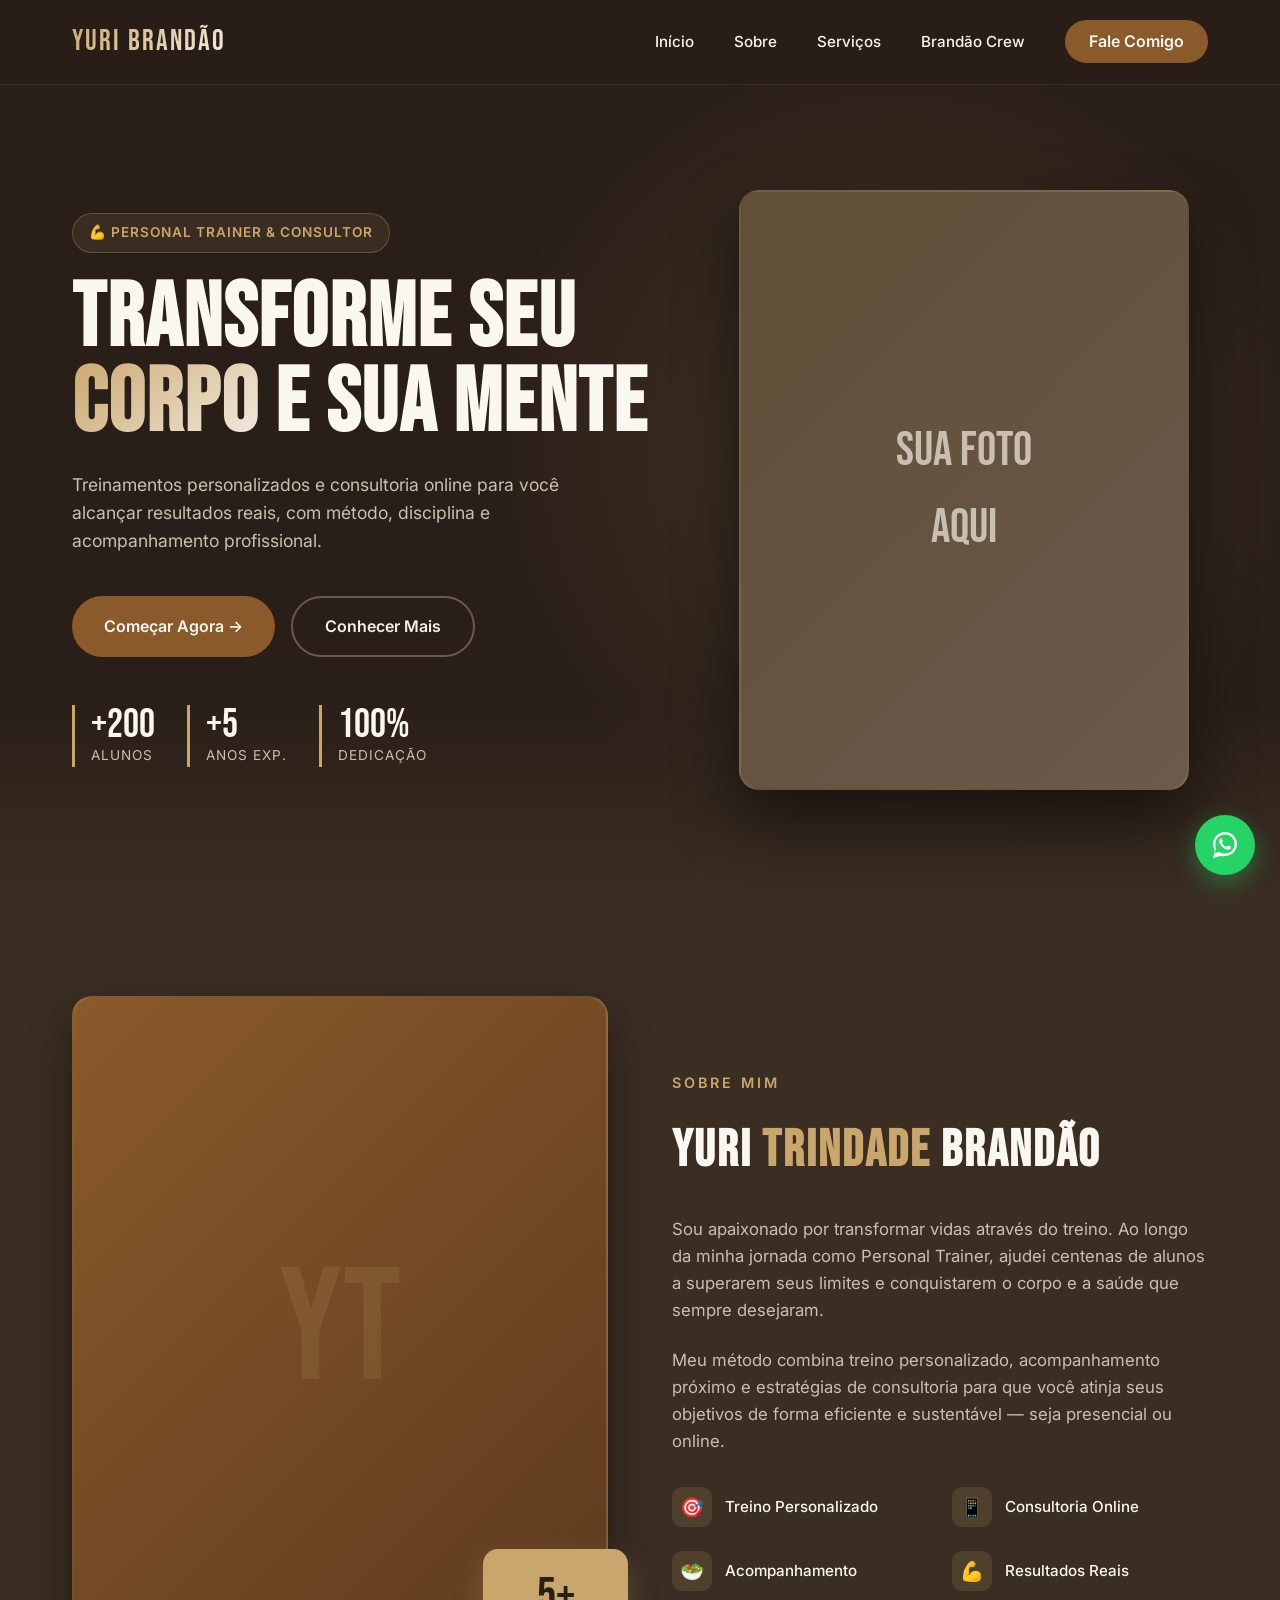
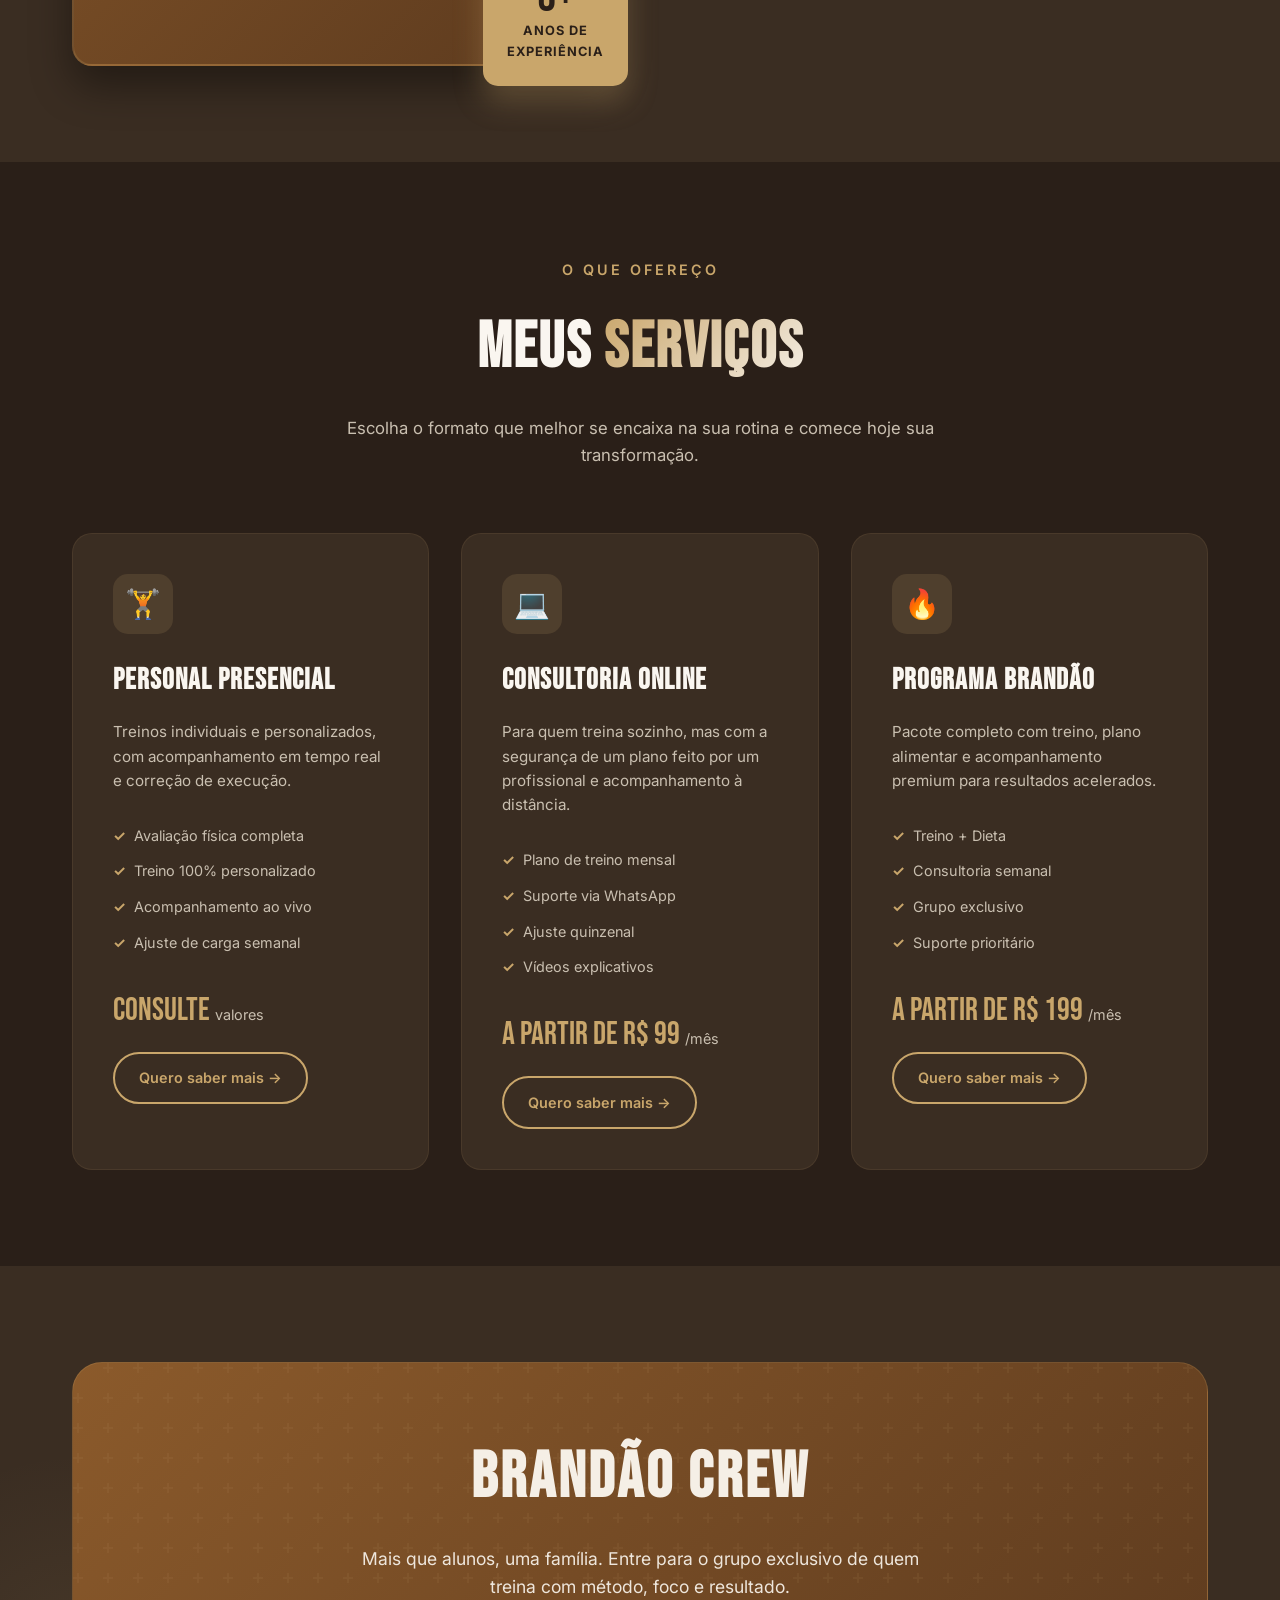
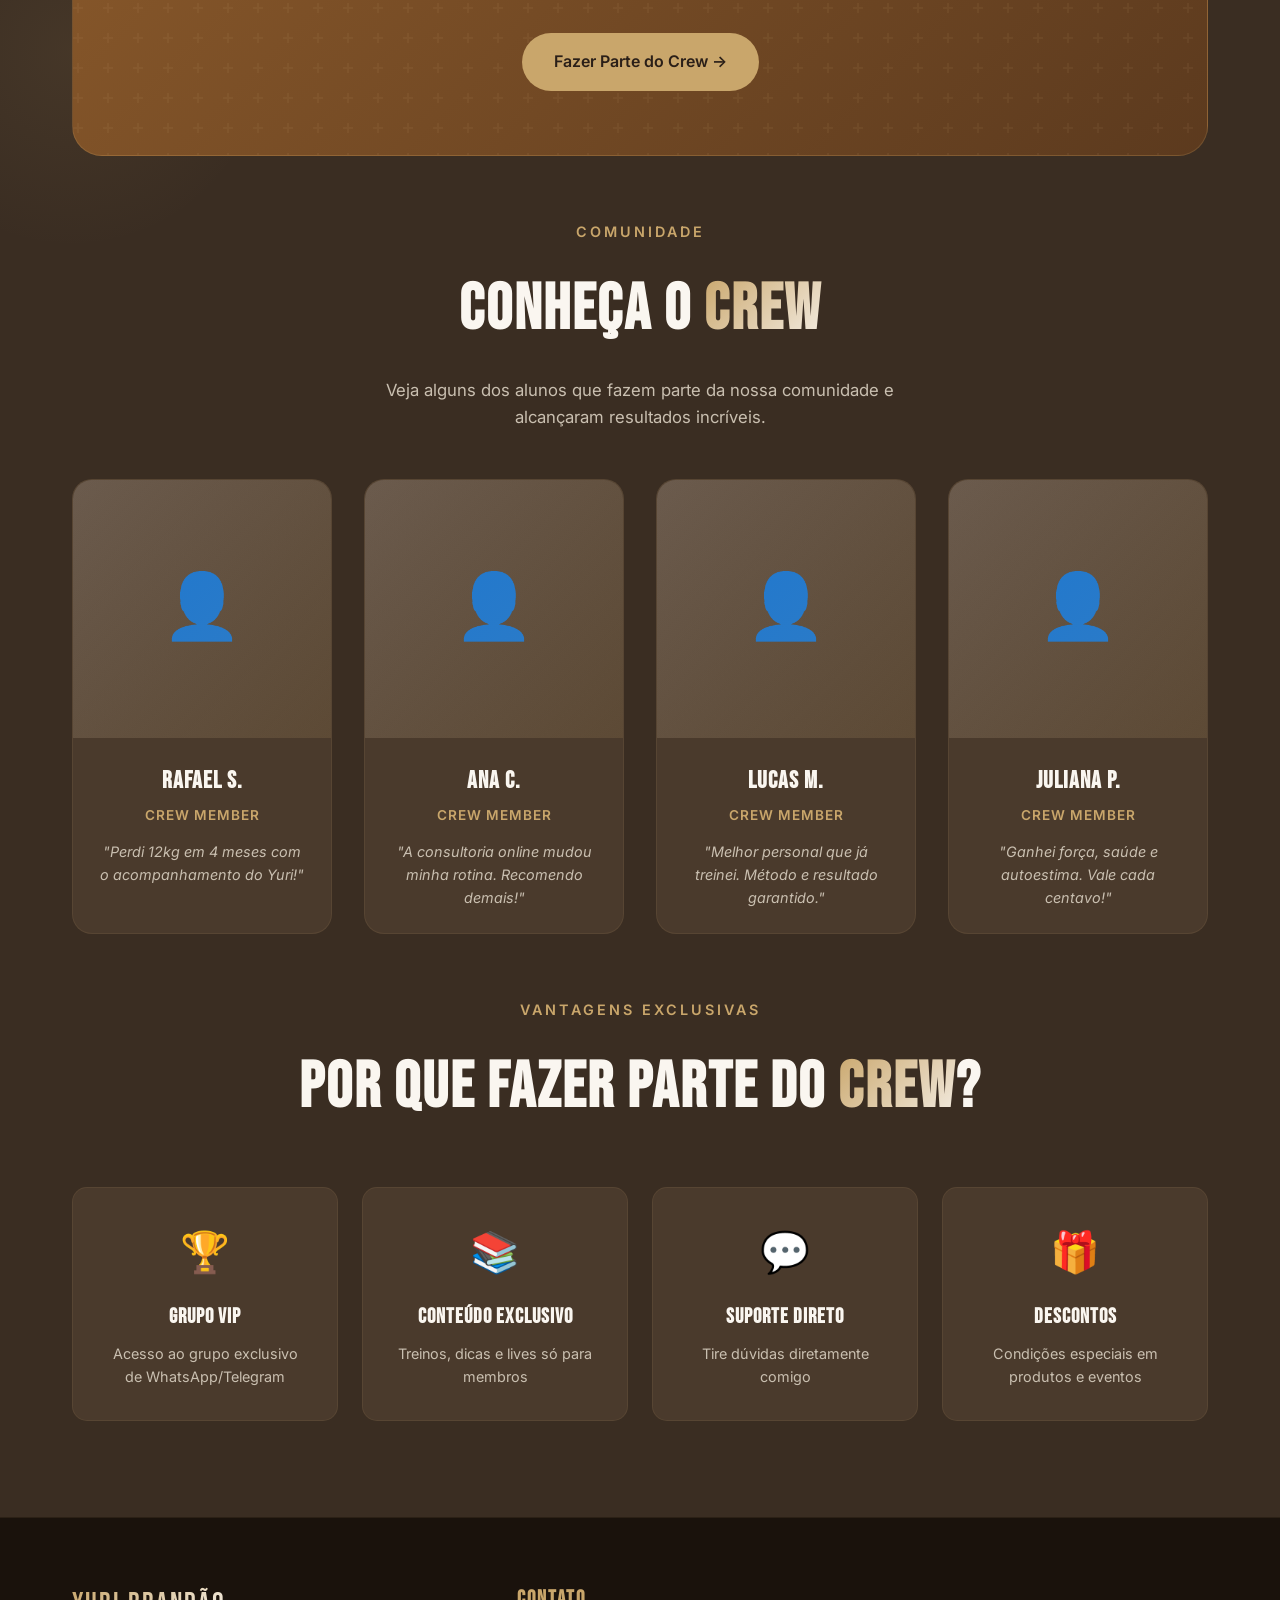
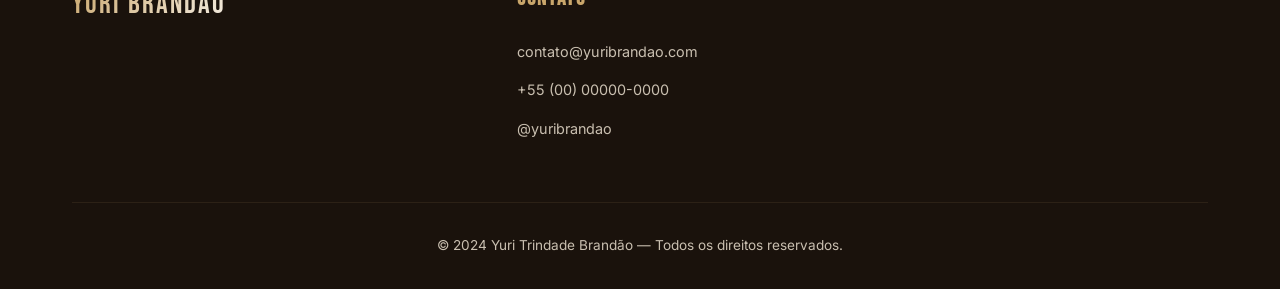
==== index.html @ 37bba8a4 "site vs 1.0 Co-authored-by: Felipe de Freitas Borem  <Felipeborem@users.noreply.github.com>" ====
<!DOCTYPE html>
<html lang="pt-BR">
<head>
    <meta charset="UTF-8">
    <meta name="viewport" content="width=device-width, initial-scale=1.0">
    <title>Yuri Trindade Brandão | Personal Trainer</title>
    <link rel="preconnect" href="https://fonts.googleapis.com">
    <link rel="preconnect" href="https://fonts.gstatic.com" crossorigin>
    <link href="https://fonts.googleapis.com/css2?family=Bebas+Neue&family=Inter:wght@300;400;500;600;700;800&display=swap" rel="stylesheet">
    <style>
        /* ============= RESET & BASE ============= */
        * {
            margin: 0;
            padding: 0;
            box-sizing: border-box;
        }

        :root {
            /* Paleta Marrom & Branco */
            --primary: #8B5A2B;          /* Marrom principal */
            --primary-dark: #5C3A1E;     /* Marrom escuro */
            --primary-light: #B07A4A;    /* Marrom claro */
            --accent: #C9A66B;           /* Dourado/Âmbar de destaque */
            --accent-dark: #A8854D;
            --cream: #F5EFE6;            /* Bege claro */
            --cream-2: #EAE0D0;          /* Bege mais escuro */
            --dark: #2A1F18;             /* Marrom quase preto */
            --dark-2: #3A2D22;           /* Marrom escuro suave */
            --dark-3: #4A3A2C;           /* Marrom médio */
            --gray: #6B5B4D;             /* Marrom cinza */
            --text: #FAF6F0;             /* Branco quente */
            --text-muted: #C9BFB0;       /* Bege claro para textos secundários */
        }

        html {
            scroll-behavior: smooth;
        }

        body {
            font-family: 'Inter', sans-serif;
            background-color: var(--dark);
            color: var(--text);
            line-height: 1.6;
            overflow-x: hidden;
        }

        a {
            text-decoration: none;
            color: inherit;
        }

        img {
            max-width: 100%;
            display: block;
        }

        .container {
            max-width: 1200px;
            margin: 0 auto;
            padding: 0 2rem;
        }

        /* ============= NAVBAR ============= */
        .navbar {
            position: fixed;
            top: 0;
            left: 0;
            width: 100%;
            padding: 1.2rem 0;
            z-index: 1000;
            background: rgba(42, 31, 24, 0.9);
            backdrop-filter: blur(12px);
            -webkit-backdrop-filter: blur(12px);
            border-bottom: 1px solid rgba(201, 166, 107, 0.1);
            transition: all 0.3s ease;
        }

        .navbar.scrolled {
            padding: 0.8rem 0;
            background: rgba(42, 31, 24, 0.98);
            box-shadow: 0 5px 20px rgba(0, 0, 0, 0.3);
        }

        .nav-container {
            max-width: 1200px;
            margin: 0 auto;
            padding: 0 2rem;
            display: flex;
            justify-content: space-between;
            align-items: center;
        }

        .logo {
            display: flex;
            align-items: center;
            gap: 0.7rem;
            font-family: 'Bebas Neue', sans-serif;
            font-size: 1.8rem;
            letter-spacing: 2px;
        }

        .logo-img {
            height: 50px;
            width: auto;
            object-fit: contain;
        }

        .logo-text {
            background: linear-gradient(135deg, var(--accent), var(--cream));
            -webkit-background-clip: text;
            -webkit-text-fill-color: transparent;
            background-clip: text;
        }

        .nav-menu {
            display: flex;
            list-style: none;
            gap: 2.5rem;
            align-items: center;
        }

        .nav-link {
            font-size: 0.95rem;
            font-weight: 500;
            color: var(--text);
            position: relative;
            transition: color 0.3s ease;
        }

        .nav-link::after {
            content: '';
            position: absolute;
            bottom: -5px;
            left: 0;
            width: 0;
            height: 2px;
            background: var(--accent);
            transition: width 0.3s ease;
        }

        .nav-link:hover {
            color: var(--accent);
        }

        .nav-link:hover::after {
            width: 100%;
        }

        .nav-cta {
            padding: 0.7rem 1.5rem;
            background: var(--primary);
            border-radius: 50px;
            font-weight: 600;
            transition: all 0.3s ease;
            color: var(--text);
        }

        .nav-cta:hover {
            background: var(--primary-dark);
            transform: translateY(-2px);
            box-shadow: 0 10px 20px rgba(139, 90, 43, 0.3);
        }

        .nav-cta::after {
            display: none;
        }

        .hamburger {
            display: none;
            flex-direction: column;
            gap: 5px;
            cursor: pointer;
            z-index: 1001;
        }

        .hamburger span {
            width: 28px;
            height: 3px;
            background: var(--text);
            border-radius: 3px;
            transition: all 0.3s ease;
        }

        .hamburger.active span:nth-child(1) {
            transform: rotate(45deg) translate(7px, 7px);
        }

        .hamburger.active span:nth-child(2) {
            opacity: 0;
        }

        .hamburger.active span:nth-child(3) {
            transform: rotate(-45deg) translate(7px, -7px);
        }

        /* ============= HERO SECTION ============= */
        .hero {
            min-height: 100vh;
            display: flex;
            align-items: center;
            position: relative;
            overflow: hidden;
            padding-top: 80px;
        }

        .hero::before {
            content: '';
            position: absolute;
            top: 0;
            right: 0;
            width: 60%;
            height: 100%;
            background: radial-gradient(circle at center, rgba(201, 166, 107, 0.15), transparent 70%);
            z-index: 1;
        }

        .hero::after {
            content: '';
            position: absolute;
            bottom: 0;
            left: 0;
            width: 100%;
            height: 200px;
            background: linear-gradient(to top, var(--dark-2), transparent);
            z-index: 1;
        }

        .hero-container {
            max-width: 1200px;
            margin: 0 auto;
            padding: 0 2rem;
            display: grid;
            grid-template-columns: 1.2fr 1fr;
            gap: 4rem;
            align-items: center;
            position: relative;
            z-index: 2;
            width: 100%;
        }

        .hero-content .badge {
            display: inline-block;
            padding: 0.5rem 1rem;
            background: rgba(201, 166, 107, 0.1);
            border: 1px solid rgba(201, 166, 107, 0.3);
            border-radius: 50px;
            color: var(--accent);
            font-size: 0.85rem;
            font-weight: 600;
            margin-bottom: 1.5rem;
            text-transform: uppercase;
            letter-spacing: 1px;
        }

        .hero-content h1 {
            font-family: 'Bebas Neue', sans-serif;
            font-size: clamp(3rem, 7vw, 6rem);
            line-height: 0.95;
            margin-bottom: 1.5rem;
            letter-spacing: 2px;
        }

        .hero-content h1 .highlight {
            background: linear-gradient(135deg, var(--accent), var(--cream));
            -webkit-background-clip: text;
            -webkit-text-fill-color: transparent;
            background-clip: text;
        }

        .hero-content p {
            font-size: 1.1rem;
            color: var(--text-muted);
            margin-bottom: 2.5rem;
            max-width: 500px;
        }

        .hero-buttons {
            display: flex;
            gap: 1rem;
            flex-wrap: wrap;
        }

        .btn {
            padding: 1rem 2rem;
            border-radius: 50px;
            font-weight: 600;
            font-size: 1rem;
            transition: all 0.3s ease;
            display: inline-flex;
            align-items: center;
            gap: 0.5rem;
            cursor: pointer;
            border: none;
        }

        .btn-primary {
            background: var(--primary);
            color: var(--text);
        }

        .btn-primary:hover {
            background: var(--primary-dark);
            transform: translateY(-3px);
            box-shadow: 0 15px 30px rgba(139, 90, 43, 0.4);
        }

        .btn-outline {
            background: transparent;
            color: var(--cream);
            border: 2px solid var(--gray);
        }

        .btn-outline:hover {
            border-color: var(--accent);
            color: var(--accent);
            transform: translateY(-3px);
        }

        .hero-image {
            position: relative;
            display: flex;
            justify-content: center;
            align-items: center;
        }

        .hero-image-wrapper {
            position: relative;
            width: 100%;
            max-width: 450px;
            aspect-ratio: 3/4;
            border-radius: 20px;
            overflow: hidden;
            background: linear-gradient(135deg, var(--dark-3), var(--gray));
            display: flex;
            align-items: center;
            justify-content: center;
            box-shadow: 0 30px 60px rgba(0, 0, 0, 0.5);
            border: 2px solid rgba(201, 166, 107, 0.2);
        }

        .hero-image-wrapper::before {
            content: '';
            position: absolute;
            inset: 0;
            background: linear-gradient(135deg, rgba(201, 166, 107, 0.2), transparent);
            z-index: 1;
        }

        .hero-image-wrapper img {
            width: 100%;
            height: 100%;
            object-fit: cover;
            position: relative;
            z-index: 0;
            opacity: 0;
            transition: opacity 0.35s ease;
        }

        .hero-image-wrapper img.loaded {
            opacity: 1;
        }

        .hero-image-placeholder {
            display: none;
            font-family: 'Bebas Neue', sans-serif;
            font-size: 3rem;
            color: var(--text-muted);
            text-align: center;
            z-index: 2;
            padding: 1rem;
        }

        .hero-stats {
            display: flex;
            gap: 2rem;
            margin-top: 3rem;
        }

        .stat-item {
            border-left: 3px solid var(--accent);
            padding-left: 1rem;
        }

        .stat-number {
            font-family: 'Bebas Neue', sans-serif;
            font-size: 2.5rem;
            color: var(--text);
            line-height: 1;
        }

        .stat-label {
            font-size: 0.85rem;
            color: var(--text-muted);
            text-transform: uppercase;
            letter-spacing: 1px;
        }

        /* ============= SECTION TITLES ============= */
        .section {
            padding: 6rem 0;
            position: relative;
        }

        .section-header {
            text-align: center;
            margin-bottom: 4rem;
        }

        .section-subtitle {
            color: var(--accent);
            font-weight: 600;
            text-transform: uppercase;
            letter-spacing: 3px;
            font-size: 0.9rem;
            margin-bottom: 1rem;
            display: block;
        }

        .section-title {
            font-family: 'Bebas Neue', sans-serif;
            font-size: clamp(2.5rem, 5vw, 4rem);
            letter-spacing: 2px;
            margin-bottom: 1rem;
        }

        .section-title .highlight {
            background: linear-gradient(135deg, var(--accent), var(--cream));
            -webkit-background-clip: text;
            -webkit-text-fill-color: transparent;
            background-clip: text;
        }

        .section-description {
            color: var(--text-muted);
            max-width: 600px;
            margin: 0 auto;
            font-size: 1.05rem;
        }

        /* ============= ABOUT SECTION ============= */
        .about {
            background: var(--dark-2);
        }

        .about-grid {
            display: grid;
            grid-template-columns: 1fr 1fr;
            gap: 4rem;
            align-items: center;
        }

        .about-image {
            position: relative;
        }

        .about-image-wrapper {
            position: relative;
            border-radius: 20px;
            overflow: hidden;
            aspect-ratio: 4/5;
            background: linear-gradient(135deg, var(--primary), var(--primary-dark));
            display: flex;
            align-items: center;
            justify-content: center;
            box-shadow: 0 20px 40px rgba(0, 0, 0, 0.4);
            border: 2px solid rgba(201, 166, 107, 0.2);
        }

        .about-image-wrapper img {
            width: 100%;
            height: 100%;
            object-fit: cover;
        }

        .about-image-wrapper::after {
            content: 'YT';
            position: absolute;
            font-family: 'Bebas Neue', sans-serif;
            font-size: 10rem;
            color: rgba(201, 166, 107, 0.15);
            z-index: 0;
        }

        .experience-badge {
            position: absolute;
            bottom: -20px;
            right: -20px;
            background: var(--accent);
            padding: 1.5rem;
            border-radius: 15px;
            text-align: center;
            box-shadow: 0 15px 30px rgba(201, 166, 107, 0.3);
            color: var(--dark);
        }

        .experience-badge .number {
            font-family: 'Bebas Neue', sans-serif;
            font-size: 3rem;
            line-height: 1;
            color: var(--dark);
        }

        .experience-badge .text {
            font-size: 0.8rem;
            text-transform: uppercase;
            letter-spacing: 1px;
            color: var(--dark);
            font-weight: 700;
        }

        .about-content h2 {
            font-family: 'Bebas Neue', sans-serif;
            font-size: clamp(2.5rem, 4vw, 3.5rem);
            letter-spacing: 2px;
            margin-bottom: 1.5rem;
        }

        .about-content h2 .highlight {
            color: var(--accent);
        }

        .about-content p {
            color: var(--text-muted);
            margin-bottom: 1.5rem;
            font-size: 1.05rem;
        }

        .about-features {
            display: grid;
            grid-template-columns: 1fr 1fr;
            gap: 1.5rem;
            margin-top: 2rem;
        }

        .feature-item {
            display: flex;
            align-items: center;
            gap: 0.8rem;
        }

        .feature-icon {
            width: 40px;
            height: 40px;
            background: rgba(201, 166, 107, 0.15);
            border-radius: 10px;
            display: flex;
            align-items: center;
            justify-content: center;
            color: var(--accent);
            font-size: 1.2rem;
            flex-shrink: 0;
        }

        .feature-text {
            font-weight: 500;
            font-size: 0.95rem;
        }

        /* ============= SERVICES SECTION ============= */
        .services-grid {
            display: grid;
            grid-template-columns: repeat(auto-fit, minmax(300px, 1fr));
            gap: 2rem;
        }

        .service-card {
            background: var(--dark-2);
            border: 1px solid rgba(201, 166, 107, 0.1);
            border-radius: 20px;
            padding: 2.5rem;
            transition: all 0.4s ease;
            position: relative;
            overflow: hidden;
        }

        .service-card::before {
            content: '';
            position: absolute;
            top: 0;
            left: 0;
            width: 100%;
            height: 3px;
            background: linear-gradient(90deg, var(--primary), var(--accent));
            transform: scaleX(0);
            transform-origin: left;
            transition: transform 0.4s ease;
        }

        .service-card:hover {
            transform: translateY(-10px);
            border-color: var(--accent);
            box-shadow: 0 20px 40px rgba(201, 166, 107, 0.15);
        }

        .service-card:hover::before {
            transform: scaleX(1);
        }

        .service-icon {
            width: 60px;
            height: 60px;
            background: rgba(201, 166, 107, 0.15);
            border-radius: 15px;
            display: flex;
            align-items: center;
            justify-content: center;
            font-size: 1.8rem;
            margin-bottom: 1.5rem;
            color: var(--accent);
        }

        .service-card h3 {
            font-family: 'Bebas Neue', sans-serif;
            font-size: 1.8rem;
            letter-spacing: 1px;
            margin-bottom: 1rem;
        }

        .service-card p {
            color: var(--text-muted);
            margin-bottom: 1.5rem;
            font-size: 0.95rem;
        }

        .service-features {
            list-style: none;
            margin-bottom: 1.5rem;
        }

        .service-features li {
            padding: 0.4rem 0;
            color: var(--text-muted);
            font-size: 0.9rem;
            display: flex;
            align-items: center;
            gap: 0.5rem;
        }

        .service-features li::before {
            content: '✓';
            color: var(--accent);
            font-weight: bold;
        }

        .service-price {
            font-family: 'Bebas Neue', sans-serif;
            font-size: 2rem;
            color: var(--accent);
            margin-bottom: 1rem;
        }

        .service-price span {
            font-size: 0.9rem;
            color: var(--text-muted);
            font-family: 'Inter', sans-serif;
        }

        .service-cta {
            display: inline-block;
            padding: 0.8rem 1.5rem;
            background: transparent;
            border: 2px solid var(--accent);
            color: var(--accent);
            border-radius: 50px;
            font-weight: 600;
            transition: all 0.3s ease;
            font-size: 0.9rem;
        }

        .service-cta:hover {
            background: var(--accent);
            color: var(--dark);
        }

        /* ============= BRANDÃO CREW SECTION ============= */
        .crew {
            background: var(--dark-2);
            position: relative;
            overflow: hidden;
        }

        .crew::before {
            content: '';
            position: absolute;
            top: 10%;
            left: -10%;
            width: 400px;
            height: 400px;
            background: radial-gradient(circle, rgba(201, 166, 107, 0.08), transparent 70%);
            border-radius: 50%;
        }

        .crew-content {
            position: relative;
            z-index: 2;
        }

        .crew-banner {
            background: linear-gradient(135deg, var(--primary), var(--primary-dark));
            border-radius: 30px;
            padding: 4rem 3rem;
            text-align: center;
            margin-bottom: 4rem;
            position: relative;
            overflow: hidden;
            border: 1px solid rgba(201, 166, 107, 0.2);
        }

        .crew-banner::before {
            content: '';
            position: absolute;
            inset: 0;
            background: url("data:image/svg+xml,%3Csvg width='60' height='60' viewBox='0 0 60 60' xmlns='http://www.w3.org/2000/svg'%3E%3Cg fill='none' fill-rule='evenodd'%3E%3Cg fill='%23C9A66B' fill-opacity='0.08'%3E%3Cpath d='M36 34v-4h-2v4h-4v2h4v4h2v-4h4v-2h-4zm0-30V0h-2v4h-4v2h4v4h2V6h4V4h-4zM6 34v-4H4v4H0v2h4v4h2v-4h4v-2H6zM6 4V0H4v4H0v2h4v4h2V6h4V4H6z'/%3E%3C/g%3E%3C/g%3E%3C/svg%3E");
        }

        .crew-banner h2 {
            font-family: 'Bebas Neue', sans-serif;
            font-size: clamp(2.5rem, 5vw, 4rem);
            letter-spacing: 3px;
            margin-bottom: 1rem;
            position: relative;
            color: var(--cream);
        }

        .crew-banner p {
            font-size: 1.1rem;
            max-width: 600px;
            margin: 0 auto 2rem;
            opacity: 0.95;
            position: relative;
            color: var(--cream);
        }

        .crew-banner .btn {
            background: var(--accent);
            color: var(--dark);
            position: relative;
        }

        .crew-banner .btn:hover {
            background: var(--cream);
            color: var(--dark);
        }

        .crew-grid {
            display: grid;
            grid-template-columns: repeat(auto-fit, minmax(250px, 1fr));
            gap: 2rem;
            margin-bottom: 4rem;
        }

        .crew-card {
            background: var(--dark-3);
            border-radius: 20px;
            overflow: hidden;
            transition: all 0.4s ease;
            border: 1px solid rgba(201, 166, 107, 0.1);
        }

        .crew-card:hover {
            transform: translateY(-8px);
            border-color: var(--accent);
        }

        .crew-photo {
            width: 100%;
            aspect-ratio: 1;
            background: linear-gradient(135deg, var(--gray), var(--dark-3));
            display: flex;
            align-items: center;
            justify-content: center;
            font-family: 'Bebas Neue', sans-serif;
            font-size: 4rem;
            color: var(--accent);
            position: relative;
            overflow: hidden;
        }

        .crew-photo::before {
            content: '';
            position: absolute;
            inset: 0;
            background: linear-gradient(135deg, transparent, rgba(201, 166, 107, 0.15));
        }

        .crew-info {
            padding: 1.5rem;
            text-align: center;
        }

        .crew-info h4 {
            font-family: 'Bebas Neue', sans-serif;
            font-size: 1.5rem;
            letter-spacing: 1px;
            margin-bottom: 0.3rem;
        }

        .crew-info .role {
            color: var(--accent);
            font-size: 0.85rem;
            font-weight: 600;
            text-transform: uppercase;
            letter-spacing: 1px;
            margin-bottom: 0.8rem;
        }

        .crew-info p {
            color: var(--text-muted);
            font-size: 0.9rem;
            font-style: italic;
        }

        .benefits-grid {
            display: grid;
            grid-template-columns: repeat(auto-fit, minmax(220px, 1fr));
            gap: 1.5rem;
        }

        .benefit-card {
            background: var(--dark-3);
            padding: 2rem;
            border-radius: 15px;
            text-align: center;
            border: 1px solid rgba(201, 166, 107, 0.1);
            transition: all 0.3s ease;
        }

        .benefit-card:hover {
            border-color: var(--accent);
            background: var(--dark);
        }

        .benefit-icon {
            font-size: 2.5rem;
            margin-bottom: 1rem;
        }

        .benefit-card h4 {
            font-family: 'Bebas Neue', sans-serif;
            font-size: 1.3rem;
            letter-spacing: 1px;
            margin-bottom: 0.5rem;
        }

        .benefit-card p {
            color: var(--text-muted);
            font-size: 0.9rem;
        }

        /* ============= FOOTER ============= */
        .footer {
            background: #1A120C;
            padding: 4rem 0 2rem;
            border-top: 1px solid rgba(201, 166, 107, 0.1);
        }

        .footer-grid {
            display: grid;
            grid-template-columns: 2fr 1fr 1fr 1fr;
            gap: 3rem;
            margin-bottom: 3rem;
        }

        .footer-brand .logo {
            margin-bottom: 1rem;
        }

        .footer-brand p {
            color: var(--text-muted);
            margin-bottom: 1.5rem;
            font-size: 0.95rem;
        }

        .social-links {
            display: flex;
            gap: 1rem;
        }

        .social-link {
            width: 40px;
            height: 40px;
            background: var(--dark-3);
            border-radius: 50%;
            display: flex;
            align-items: center;
            justify-content: center;
            transition: all 0.3s ease;
            color: var(--text);
        }

        .social-link:hover {
            background: var(--accent);
            color: var(--dark);
            transform: translateY(-3px);
        }

        .footer-column h4 {
            font-family: 'Bebas Neue', sans-serif;
            font-size: 1.3rem;
            letter-spacing: 2px;
            margin-bottom: 1.5rem;
            color: var(--accent);
        }

        .footer-links {
            list-style: none;
        }

        .footer-links li {
            margin-bottom: 0.8rem;
        }

        .footer-links a {
            color: var(--text-muted);
            font-size: 0.9rem;
            transition: color 0.3s ease;
        }

        .footer-links a:hover {
            color: var(--accent);
        }

        .footer-bottom {
            border-top: 1px solid rgba(201, 166, 107, 0.1);
            padding-top: 2rem;
            text-align: center;
            color: var(--text-muted);
            font-size: 0.85rem;
        }

        /* ============= ANIMATIONS ============= */
        @keyframes fadeUp {
            from {
                opacity: 0;
                transform: translateY(30px);
            }
            to {
                opacity: 1;
                transform: translateY(0);
            }
        }

        @keyframes pulse {
            0% {
                box-shadow: 0 0 0 0 rgba(37, 211, 102, 0.6);
            }
            70% {
                box-shadow: 0 0 0 20px rgba(37, 211, 102, 0);
            }
            100% {
                box-shadow: 0 0 0 0 rgba(37, 211, 102, 0);
            }
        }

        @keyframes tooltipFade {
            0%, 100% {
                opacity: 1;
            }
            50% {
                opacity: 0.7;
            }
        }

        .fade-up {
            animation: fadeUp 0.8s ease forwards;
        }

        .delay-1 { animation-delay: 0.1s; }
        .delay-2 { animation-delay: 0.2s; }
        .delay-3 { animation-delay: 0.3s; }
        .delay-4 { animation-delay: 0.4s; }

        /* ============= WHATSAPP FLOAT BUTTON ============= */
        .whatsapp-float {
            position: fixed;
            bottom: 25px;
            right: 25px;
            z-index: 9999;
            display: flex;
            align-items: center;
            gap: 12px;
        }

        .whatsapp-tooltip {
            background: var(--text);
            color: var(--dark);
            padding: 10px 18px;
            border-radius: 50px;
            font-weight: 600;
            font-size: 0.9rem;
            box-shadow: 0 5px 20px rgba(0, 0, 0, 0.2);
            white-space: nowrap;
            opacity: 0;
            transform: translateX(20px);
            transition: all 0.3s ease;
            pointer-events: none;
        }

        .whatsapp-float:hover .whatsapp-tooltip {
            opacity: 1;
            transform: translateX(0);
        }

        .whatsapp-btn {
            width: 60px;
            height: 60px;
            background: #25D366;
            border-radius: 50%;
            display: flex;
            align-items: center;
            justify-content: center;
            box-shadow: 0 8px 25px rgba(37, 211, 102, 0.4);
            transition: all 0.3s ease;
            animation: pulse 2s infinite;
            cursor: pointer;
        }

        .whatsapp-btn:hover {
            transform: scale(1.1);
            background: #20BD5A;
            box-shadow: 0 12px 30px rgba(37, 211, 102, 0.5);
        }

        .whatsapp-btn svg {
            width: 32px;
            height: 32px;
            fill: white;
        }

        /* ============= RESPONSIVE ============= */
        @media (max-width: 968px) {
            .hero-container,
            .about-grid {
                grid-template-columns: 1fr;
                gap: 3rem;
                text-align: center;
            }

            .hero-content p,
            .hero-buttons,
            .hero-stats {
                margin-left: auto;
                margin-right: auto;
            }

            .hero-buttons {
                justify-content: center;
            }

            .hero-stats {
                justify-content: center;
            }

            .about-content {
                text-align: center;
            }

            .about-features {
                grid-template-columns: 1fr;
            }

            .feature-item {
                justify-content: center;
            }

            .footer-grid {
                grid-template-columns: 1fr 1fr;
            }
        }

        @media (max-width: 768px) {
            .nav-menu {
                position: fixed;
                top: 0;
                right: -100%;
                width: 80%;
                max-width: 350px;
                height: 100vh;
                background: var(--dark-2);
                flex-direction: column;
                justify-content: center;
                padding: 2rem;
                gap: 2rem;
                transition: right 0.4s ease;
                border-left: 1px solid rgba(201, 166, 107, 0.2);
            }

            .nav-menu.active {
                right: 0;
            }

            .hamburger {
                display: flex;
            }

            .section {
                padding: 4rem 0;
            }

            .footer-grid {
                grid-template-columns: 1fr;
                text-align: center;
            }

            .social-links {
                justify-content: center;
            }

            .crew-banner {
                padding: 3rem 1.5rem;
            }

            .whatsapp-float {
                bottom: 20px;
                right: 20px;
            }

            .whatsapp-tooltip {
                display: none;
            }

            .whatsapp-btn {
                width: 56px;
                height: 56px;
            }

            .whatsapp-btn svg {
                width: 28px;
                height: 28px;
            }
        }

        @media (max-width: 480px) {
            .container, .nav-container, .hero-container {
                padding: 0 1rem;
            }

            .hero-stats {
                flex-wrap: wrap;
                gap: 1.5rem;
            }

            .hero-buttons {
                flex-direction: column;
                width: 100%;
            }

            .btn {
                width: 100%;
                justify-content: center;
            }
        }
    </style>
</head>
<body>

    <!-- ============= NAVBAR ============= -->
    <nav class="navbar" id="navbar">
        <div class="nav-container">
            <a href="#inicio" class="logo">
                <img src="logo.png" alt="Yuri Trindade Brandão" class="logo-img" onerror="this.style.display='none'">
                <span class="logo-text">YURI BRANDÃO</span>
            </a>
            <ul class="nav-menu" id="navMenu">
                <li><a href="#inicio" class="nav-link">Início</a></li>
                <li><a href="#sobre" class="nav-link">Sobre</a></li>
                <li><a href="#servicos" class="nav-link">Serviços</a></li>
                <li><a href="#brandao-crew" class="nav-link">Brandão Crew</a></li>
                <li><a href="https://wa.me/5527999585475?text=Olá%20Yuri!%20Tenho%20interesse%20nos%20seus%20serviços." class="nav-cta" target="_blank">Fale Comigo</a></li>
            </ul>
            <div class="hamburger" id="hamburger">
                <span></span>
                <span></span>
                <span></span>
            </div>
        </div>
    </nav>

    <!-- ============= HERO / INÍCIO ============= -->
    <section class="hero" id="inicio">
        <div class="hero-container">
            <div class="hero-content">
                <span class="badge fade-up">💪 Personal Trainer & Consultor</span>
                <h1 class="fade-up delay-1">TRANSFORME SEU <span class="highlight">CORPO</span> E SUA MENTE</h1>
                <p class="fade-up delay-2">Treinamentos personalizados e consultoria online para você alcançar resultados reais, com método, disciplina e acompanhamento profissional.</p>
                <div class="hero-buttons fade-up delay-3">
                    <a href="https://wa.me/5527999585475?text=Olá%20Yuri!%20Quero%20começar%20agora." class="btn btn-primary" target="_blank">Começar Agora →</a>
                    <a href="#sobre" class="btn btn-outline">Conhecer Mais</a>
                </div>
                <div class="hero-stats fade-up delay-4">
                    <div class="stat-item">
                        <div class="stat-number">+200</div>
                        <div class="stat-label">Alunos</div>
                    </div>
                    <div class="stat-item">
                        <div class="stat-number">+5</div>
                        <div class="stat-label">Anos Exp.</div>
                    </div>
                    <div class="stat-item">
                        <div class="stat-number">100%</div>
                        <div class="stat-label">Dedicação</div>
                    </div>
                </div>
            </div>
            <div class="hero-image fade-up delay-2">
                <div class="hero-image-wrapper">
                    <img src="./fotoyuri.png" alt="Yuri Trindade Brandão" onload="this.classList.add('loaded');" onerror="this.style.display='none'; this.parentElement.querySelector('.hero-image-placeholder').style.display='flex';">
                    <div class="hero-image-placeholder">SUA FOTO<br>AQUI</div>
                </div>
            </div>
        </div>
    </section>

    <!-- ============= SOBRE ============= -->
    <section class="section about" id="sobre">
        <div class="container">
            <div class="about-grid">
                <div class="about-image">
                    <div class="about-image-wrapper">
                        <img src="fotoyuri.png" alt="Yuri Trindade Brandão treinando" onerror="this.style.display='none'">
                    </div>
                    <div class="experience-badge">
                        <div class="number">5+</div>
                        <div class="text">Anos de<br>Experiência</div>
                    </div>
                </div>
                <div class="about-content">
                    <span class="section-subtitle">Sobre Mim</span>
                    <h2>YURI <span class="highlight">TRINDADE</span> BRANDÃO</h2>
                    <p>Sou apaixonado por transformar vidas através do treino. Ao longo da minha jornada como Personal Trainer, ajudei centenas de alunos a superarem seus limites e conquistarem o corpo e a saúde que sempre desejaram.</p>
                    <p>Meu método combina treino personalizado, acompanhamento próximo e estratégias de consultoria para que você atinja seus objetivos de forma eficiente e sustentável — seja presencial ou online.</p>
                    <div class="about-features">
                        <div class="feature-item">
                            <div class="feature-icon">🎯</div>
                            <div class="feature-text">Treino Personalizado</div>
                        </div>
                        <div class="feature-item">
                            <div class="feature-icon">📱</div>
                            <div class="feature-text">Consultoria Online</div>
                        </div>
                        <div class="feature-item">
                            <div class="feature-icon">🥗</div>
                            <div class="feature-text">Acompanhamento</div>
                        </div>
                        <div class="feature-item">
                            <div class="feature-icon">💪</div>
                            <div class="feature-text">Resultados Reais</div>
                        </div>
                    </div>
                </div>
            </div>
        </div>
    </section>

    <!-- ============= SERVIÇOS ============= -->
    <section class="section" id="servicos">
        <div class="container">
            <div class="section-header">
                <span class="section-subtitle">O Que Ofereço</span>
                <h2 class="section-title">MEUS <span class="highlight">SERVIÇOS</span></h2>
                <p class="section-description">Escolha o formato que melhor se encaixa na sua rotina e comece hoje sua transformação.</p>
            </div>
            <div class="services-grid">
                <div class="service-card">
                    <div class="service-icon">🏋️</div>
                    <h3>PERSONAL PRESENCIAL</h3>
                    <p>Treinos individuais e personalizados, com acompanhamento em tempo real e correção de execução.</p>
                    <ul class="service-features">
                        <li>Avaliação física completa</li>
                        <li>Treino 100% personalizado</li>
                        <li>Acompanhamento ao vivo</li>
                        <li>Ajuste de carga semanal</li>
                    </ul>
                    <div class="service-price">Consulte <span>valores</span></div>
                    <a href="https://wa.me/5527999585475?text=Olá!%20Tenho%20interesse%20no%20Personal%20Presencial." class="service-cta" target="_blank">Quero saber mais →</a>
                </div>
                <div class="service-card">
                    <div class="service-icon">💻</div>
                    <h3>CONSULTORIA ONLINE</h3>
                    <p>Para quem treina sozinho, mas com a segurança de um plano feito por um profissional e acompanhamento à distância.</p>
                    <ul class="service-features">
                        <li>Plano de treino mensal</li>
                        <li>Suporte via WhatsApp</li>
                        <li>Ajuste quinzenal</li>
                        <li>Vídeos explicativos</li>
                    </ul>
                    <div class="service-price">A partir de R$ 99 <span>/mês</span></div>
                    <a href="https://wa.me/5527999585475?text=Olá!%20Tenho%20interesse%20na%20Consultoria%20Online." class="service-cta" target="_blank">Quero saber mais →</a>
                </div>
                <div class="service-card">
                    <div class="service-icon">🔥</div>
                    <h3>PROGRAMA BRANDÃO</h3>
                    <p>Pacote completo com treino, plano alimentar e acompanhamento premium para resultados acelerados.</p>
                    <ul class="service-features">
                        <li>Treino + Dieta</li>
                        <li>Consultoria semanal</li>
                        <li>Grupo exclusivo</li>
                        <li>Suporte prioritário</li>
                    </ul>
                    <div class="service-price">A partir de R$ 199 <span>/mês</span></div>
                    <a href="https://wa.me/5527999585475?text=Olá!%20Tenho%20interesse%20no%20Programa%20Brandão." class="service-cta" target="_blank">Quero saber mais →</a>
                </div>
            </div>
        </div>
    </section>

    <!-- ============= BRANDÃO CREW ============= -->
    <section class="section crew" id="brandao-crew">
        <div class="container">
            <div class="crew-content">
                <div class="crew-banner">
                    <h2>BRANDÃO CREW</h2>
                    <p>Mais que alunos, uma família. Entre para o grupo exclusivo de quem treina com método, foco e resultado.</p>
                    <a href="https://wa.me/5527999585475?text=Olá%20Yuri!%20Quero%20fazer%20parte%20do%20Brandão%20Crew!" class="btn" target="_blank">Fazer Parte do Crew →</a>
                </div>

                <div class="section-header" style="margin-bottom: 3rem;">
                    <span class="section-subtitle">Comunidade</span>
                    <h2 class="section-title">CONHEÇA O <span class="highlight">CREW</span></h2>
                    <p class="section-description">Veja alguns dos alunos que fazem parte da nossa comunidade e alcançaram resultados incríveis.</p>
                </div>

                <div class="crew-grid">
                    <div class="crew-card">
                        <div class="crew-photo">👤</div>
                        <div class="crew-info">
                            <h4>Rafael S.</h4>
                            <div class="role">Crew Member</div>
                            <p>"Perdi 12kg em 4 meses com o acompanhamento do Yuri!"</p>
                        </div>
                    </div>
                    <div class="crew-card">
                        <div class="crew-photo">👤</div>
                        <div class="crew-info">
                            <h4>Ana C.</h4>
                            <div class="role">Crew Member</div>
                            <p>"A consultoria online mudou minha rotina. Recomendo demais!"</p>
                        </div>
                    </div>
                    <div class="crew-card">
                        <div class="crew-photo">👤</div>
                        <div class="crew-info">
                            <h4>Lucas M.</h4>
                            <div class="role">Crew Member</div>
                            <p>"Melhor personal que já treinei. Método e resultado garantido."</p>
                        </div>
                    </div>
                    <div class="crew-card">
                        <div class="crew-photo">👤</div>
                        <div class="crew-info">
                            <h4>Juliana P.</h4>
                            <div class="role">Crew Member</div>
                            <p>"Ganhei força, saúde e autoestima. Vale cada centavo!"</p>
                        </div>
                    </div>
                </div>

                <div class="section-header" style="margin: 4rem 0 3rem;">
                    <span class="section-subtitle">Vantagens Exclusivas</span>
                    <h2 class="section-title">POR QUE FAZER PARTE DO <span class="highlight">CREW</span>?</h2>
                </div>

                <div class="benefits-grid">
                    <div class="benefit-card">
                        <div class="benefit-icon">🏆</div>
                        <h4>Grupo VIP</h4>
                        <p>Acesso ao grupo exclusivo de WhatsApp/Telegram</p>
                    </div>
                    <div class="benefit-card">
                        <div class="benefit-icon">📚</div>
                        <h4>Conteúdo Exclusivo</h4>
                        <p>Treinos, dicas e lives só para membros</p>
                    </div>
                    <div class="benefit-card">
                        <div class="benefit-icon">💬</div>
                        <h4>Suporte Direto</h4>
                        <p>Tire dúvidas diretamente comigo</p>
                    </div>
                    <div class="benefit-card">
                        <div class="benefit-icon">🎁</div>
                        <h4>Descontos</h4>
                        <p>Condições especiais em produtos e eventos</p>
                    </div>
                </div>
            </div>
        </div>
    </section>

    <!-- ============= FOOTER ============= -->
    <footer class="footer" id="contato">
        <div class="container">
            <div class="footer-grid">
                <div class="footer-brand">
                    <a href="#inicio" class="logo">
                        <img src="logo.png" alt="Yuri Trindade Brandão" class="logo-img" onerror="this.style.display='none'">
                        <span class="logo-text">YURI BRANDÃO</span>
                    </a>
                    
                </div>
                <div class="footer-column">
                    <h4>CONTATO</h4>
                    <ul class="footer-links">
                        <li><a href="#">contato@yuribrandao.com</a></li>
                        <li><a href="https://wa.me/5527999585475" target="_blank">+55 (00) 00000-0000</a></li>
                        <li><a href="#">@yuribrandao</a></li>
                    </ul>
                </div>
            </div>
            <div class="footer-bottom">
                <p>© 2024 Yuri Trindade Brandão — Todos os direitos reservados.</p>
            </div>
        </div>
    </footer>

    <!-- ============= WHATSAPP FLOAT BUTTON ============= -->
    <div class="whatsapp-float">
        <span class="whatsapp-tooltip">Fale comigo agora!</span>
        <a href="https://wa.me/5527999585475?text=Olá%20Yuri!%20Vim%20pelo%20seu%20site%20e%20tenho%20interesse%20nos%20seus%20serviços." 
           class="whatsapp-btn" 
           target="_blank" 
           aria-label="Fale comigo no WhatsApp">
            <svg viewBox="0 0 32 32" xmlns="http://www.w3.org/2000/svg">
                <path d="M16.001 3C9.373 3 4 8.373 4 15c0 2.413.713 4.66 1.937 6.553L4 29l7.668-1.91A11.93 11.93 0 0 0 16.001 27c6.627 0 12-5.373 12-12s-5.373-12-12-12zm0 21.6c-1.92 0-3.706-.524-5.232-1.434l-.375-.226-4.55 1.134 1.18-4.41-.244-.387A9.563 9.563 0 0 1 6.401 15c0-5.288 4.312-9.6 9.6-9.6 5.288 0 9.6 4.312 9.6 9.6s-4.312 9.6-9.6 9.6zm5.412-7.176c-.296-.148-1.752-.864-2.024-.962-.272-.098-.47-.148-.668.148-.198.296-.766.962-.94 1.16-.173.198-.346.222-.642.074-.296-.148-1.252-.462-2.385-1.472-.882-.786-1.478-1.758-1.65-2.054-.173-.296-.018-.456.13-.604.134-.132.296-.346.444-.518.148-.173.198-.296.296-.494.098-.198.05-.371-.025-.52-.074-.148-.668-1.61-.916-2.206-.241-.58-.487-.501-.668-.51l-.57-.01a1.094 1.094 0 0 0-.792.371c-.272.296-1.04 1.016-1.04 2.478s1.066 2.874 1.214 3.072c.148.198 2.096 3.2 5.078 4.488.71.306 1.263.488 1.694.625.712.226 1.36.194 1.872.118.571-.085 1.752-.716 2-1.408.247-.692.247-1.285.173-1.408-.074-.123-.272-.198-.568-.346z"/>
            </svg>
        </a>
    </div>

    <!-- ============= SCRIPTS ============= -->
    <script>
        // Navbar scroll effect
        const navbar = document.getElementById('navbar');
        window.addEventListener('scroll', () => {
            if (window.scrollY > 50) {
                navbar.classList.add('scrolled');
            } else {
                navbar.classList.remove('scrolled');
            }
        });

        // Mobile menu
        const hamburger = document.getElementById('hamburger');
        const navMenu = document.getElementById('navMenu');

        hamburger.addEventListener('click', () => {
            hamburger.classList.toggle('active');
            navMenu.classList.toggle('active');
        });

        // Close mobile menu on link click
        document.querySelectorAll('.nav-menu a').forEach(link => {
            link.addEventListener('click', () => {
                hamburger.classList.remove('active');
                navMenu.classList.remove('active');
            });
        });

        // Smooth scroll offset for fixed navbar
        document.querySelectorAll('a[href^="#"]').forEach(anchor => {
            anchor.addEventListener('click', function (e) {
                e.preventDefault();
                const target = document.querySelector(this.getAttribute('href'));
                if (target) {
                    const offset = 80;
                    const targetPosition = target.offsetTop - offset;
                    window.scrollTo({
                        top: targetPosition,
                        behavior: 'smooth'
                    });
                }
            });
        });
    </script>
</body>
</html>
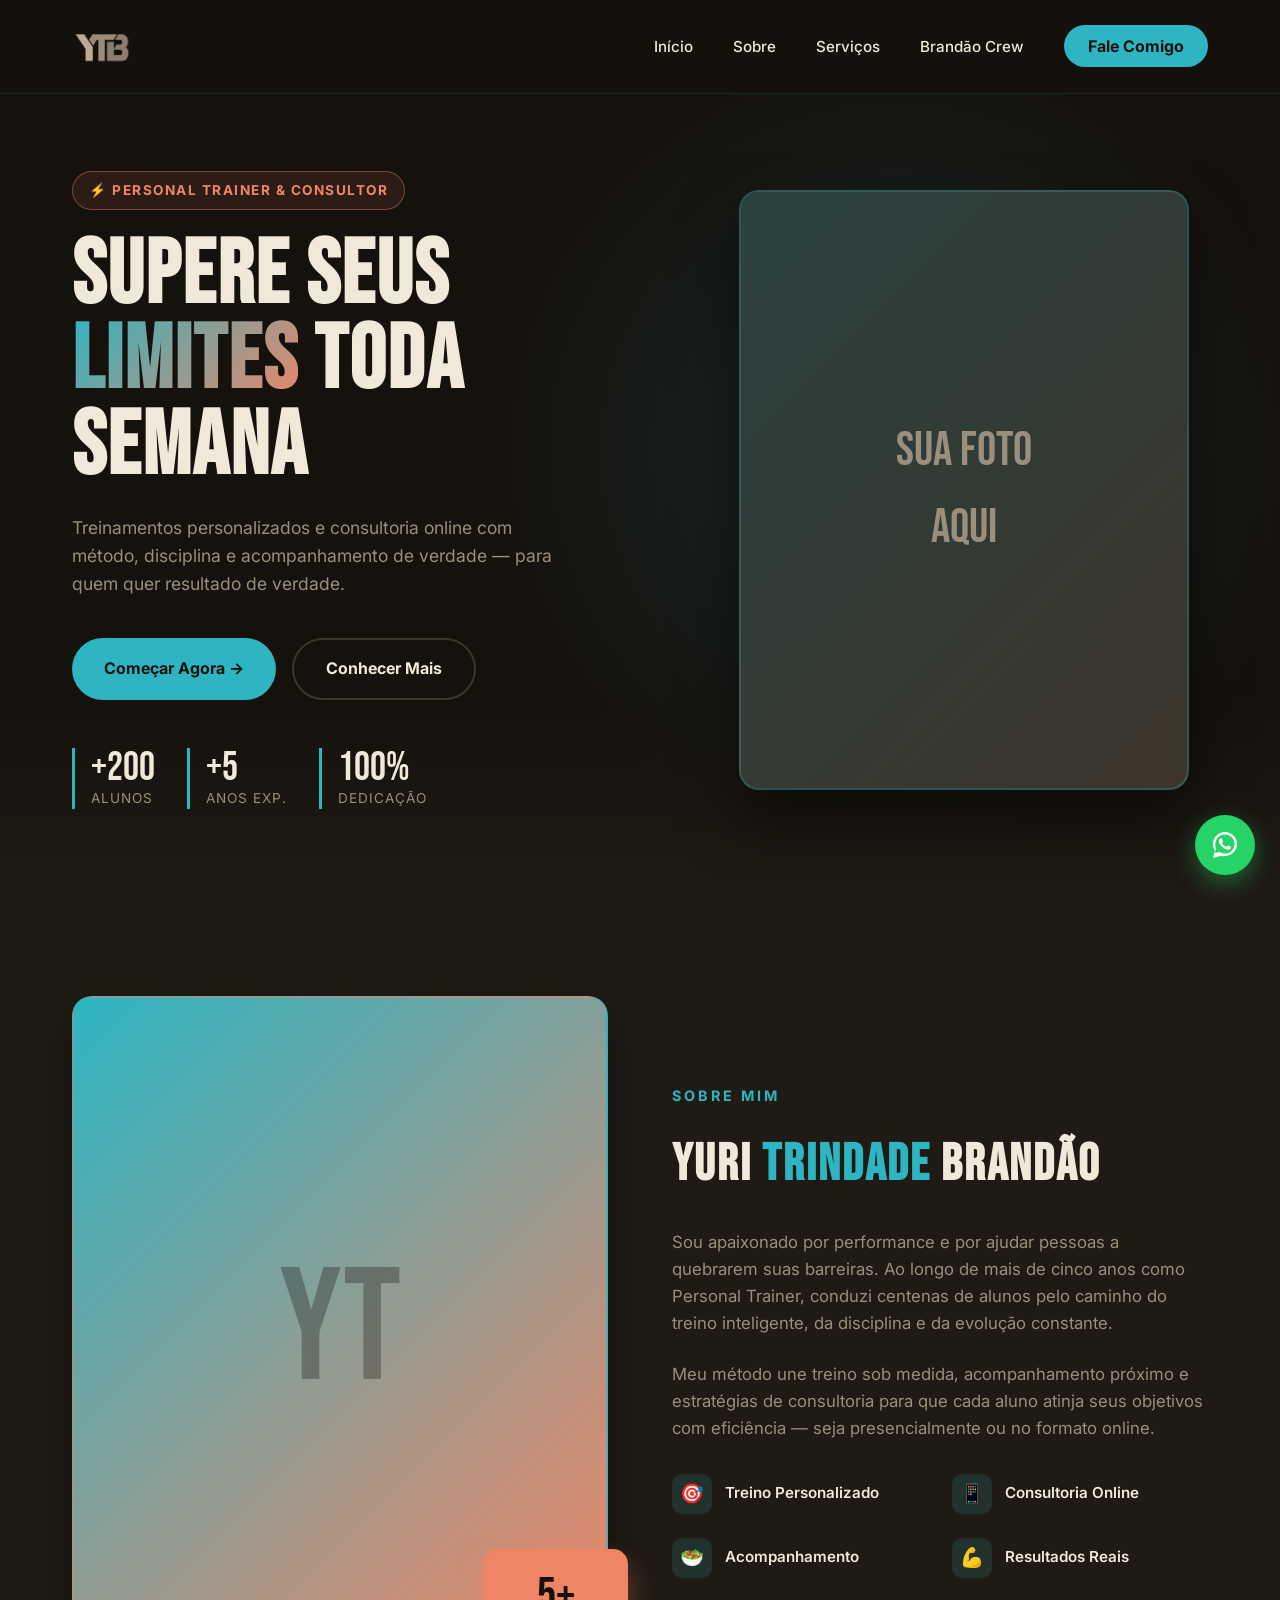
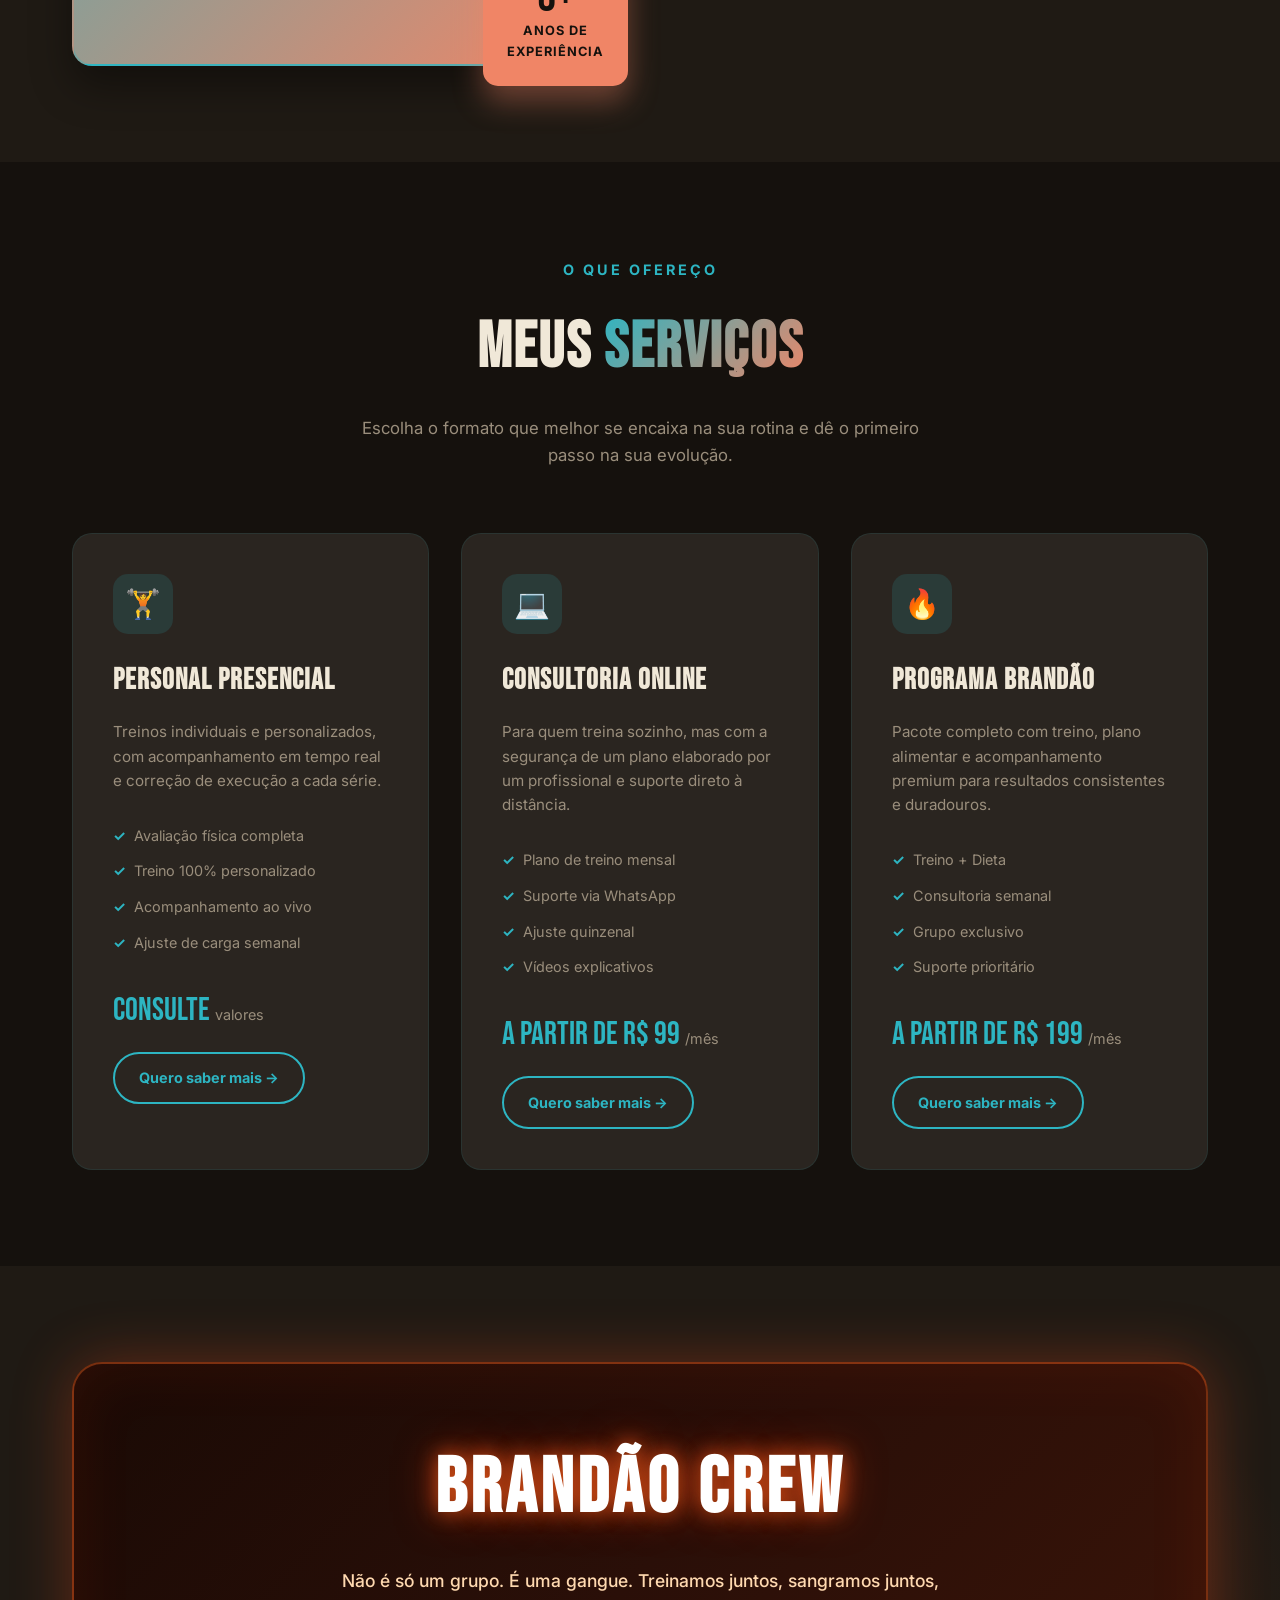
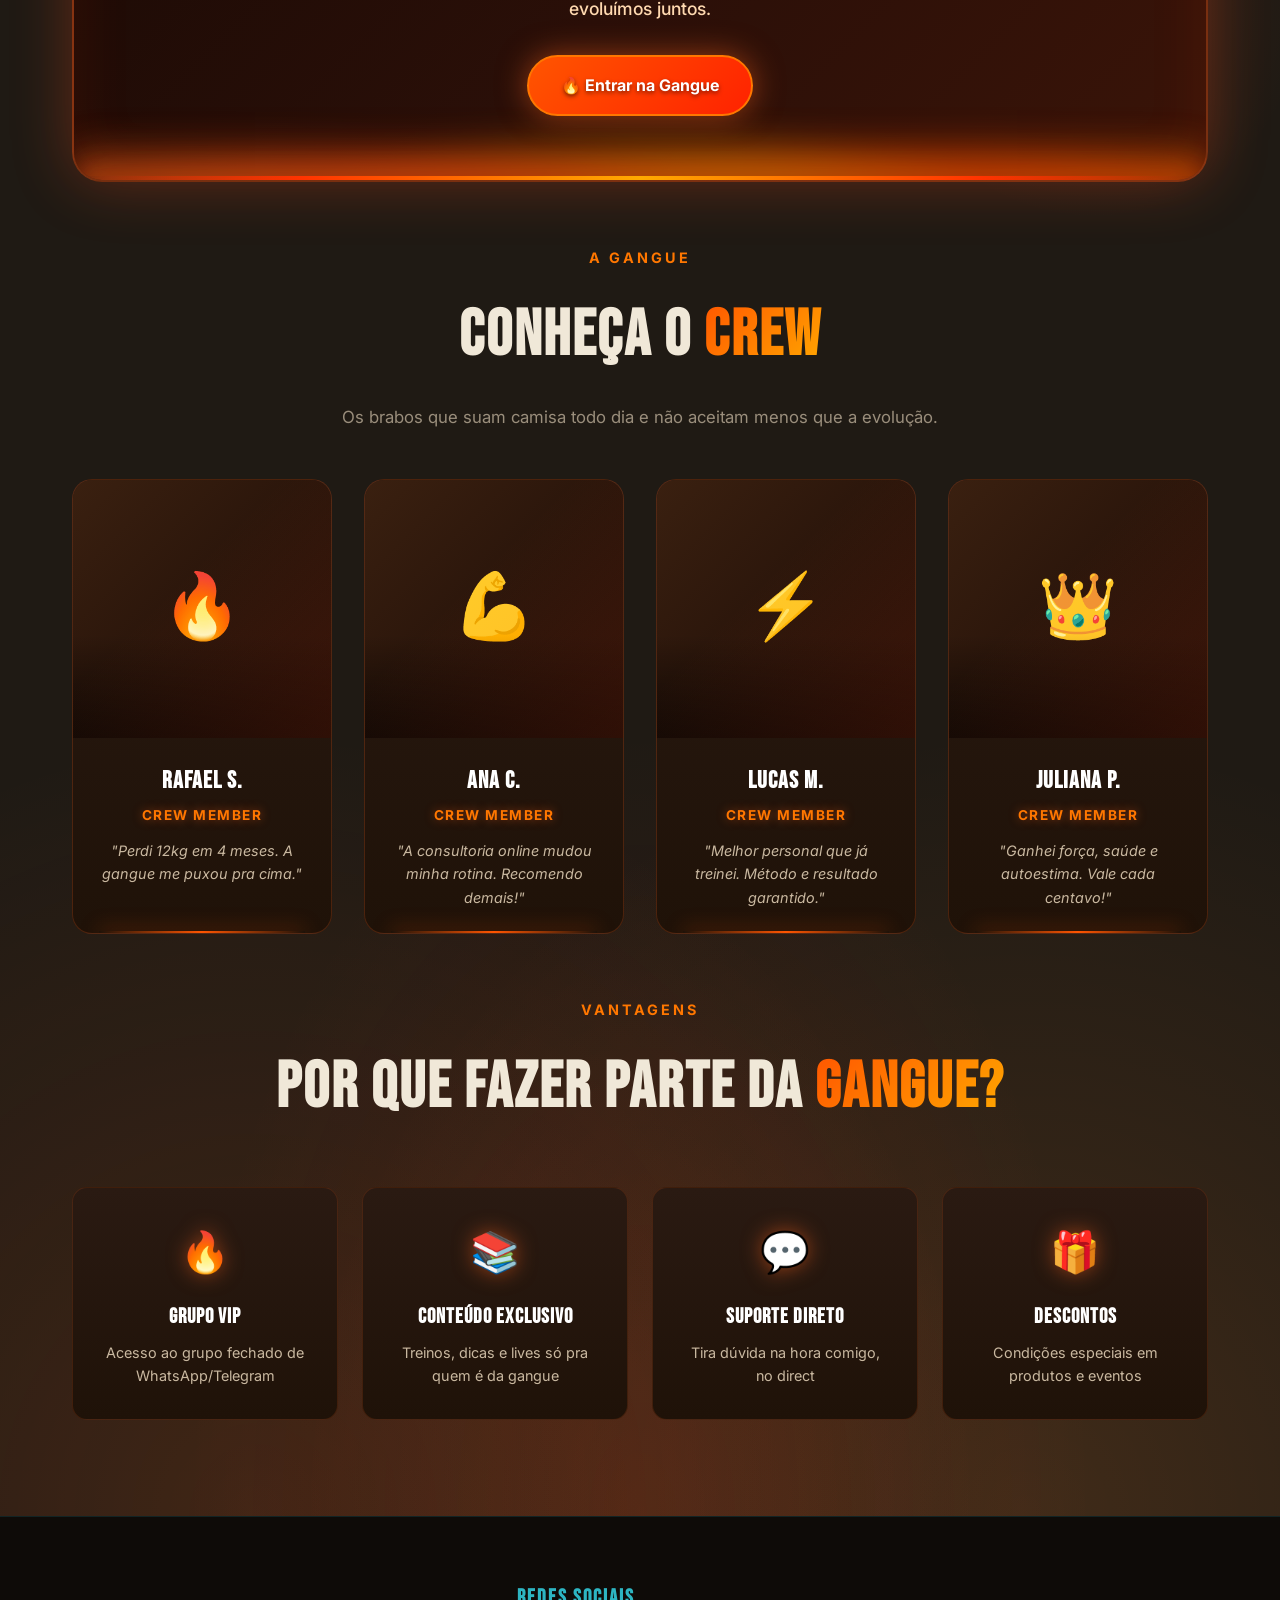
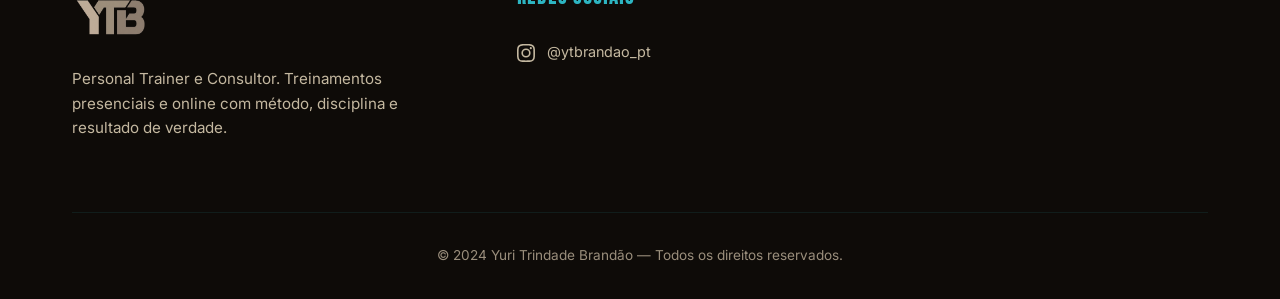
==== commit 056166b3: "adicionei logo foto e tambem estilizei, ta faltando um salzinho, mas acho que foi da pra mostrar" ====
--- a/index.html
+++ b/index.html
@@ -16,20 +16,19 @@
         }
 
         :root {
-            /* Paleta Marrom & Branco */
-            --primary: #8B5A2B;          /* Marrom principal */
-            --primary-dark: #5C3A1E;     /* Marrom escuro */
-            --primary-light: #B07A4A;    /* Marrom claro */
-            --accent: #C9A66B;           /* Dourado/Âmbar de destaque */
-            --accent-dark: #A8854D;
-            --cream: #F5EFE6;            /* Bege claro */
-            --cream-2: #EAE0D0;          /* Bege mais escuro */
-            --dark: #2A1F18;             /* Marrom quase preto */
-            --dark-2: #3A2D22;           /* Marrom escuro suave */
-            --dark-3: #4A3A2C;           /* Marrom médio */
-            --gray: #6B5B4D;             /* Marrom cinza */
-            --text: #FAF6F0;             /* Branco quente */
-            --text-muted: #C9BFB0;       /* Bege claro para textos secundários */
+            --primary: #2DB5C2;
+            --primary-dark: #1E8C97;
+            --primary-light: #4FC9D4;
+            --accent: #F08566;
+            --accent-dark: #D0684A;
+            --cream: #2A2520;
+            --cream-2: #1E2A2D;
+            --dark: #15110D;
+            --dark-2: #1F1A14;
+            --dark-3: #2A2520;
+            --gray: #3D352B;
+            --text: #F0E8D8;
+            --text-muted: #9A8E7C;
         }
 
         html {
@@ -58,6 +57,48 @@
             max-width: 1200px;
             margin: 0 auto;
             padding: 0 2rem;
+        }
+
+        /* ============= LOGO STYLE ============= */
+        .logo {
+            display: flex;
+            align-items: center;
+            gap: 0.8rem;
+        }
+
+        .logo-img {
+            height: 55px;
+            width: auto;
+            object-fit: contain;
+            transition: transform 0.3s ease;
+        }
+
+        .logo:hover .logo-img {
+            transform: scale(1.05);
+        }
+
+        /* Fallback caso não tenha logo.png - mostra "YB" estilizado */
+        .logo-fallback {
+            display: none;
+            width: 55px;
+            height: 55px;
+            background: linear-gradient(135deg, var(--primary), var(--accent));
+            border-radius: 12px;
+            align-items: center;
+            justify-content: center;
+            font-family: 'Bebas Neue', sans-serif;
+            font-size: 1.8rem;
+            color: var(--dark);
+            letter-spacing: 1px;
+            box-shadow: 0 4px 15px rgba(45, 181, 194, 0.3);
+        }
+
+        .logo-fallback.show {
+            display: flex;
+        }
+
+        .logo-text {
+            display: none; /* ESCONDIDO - só o logo agora */
         }
 
         /* ============= NAVBAR ============= */
@@ -68,17 +109,17 @@
             width: 100%;
             padding: 1.2rem 0;
             z-index: 1000;
-            background: rgba(42, 31, 24, 0.9);
+            background: rgba(21, 17, 13, 0.9);
             backdrop-filter: blur(12px);
             -webkit-backdrop-filter: blur(12px);
-            border-bottom: 1px solid rgba(201, 166, 107, 0.1);
+            border-bottom: 1px solid rgba(45, 181, 194, 0.15);
             transition: all 0.3s ease;
         }
 
         .navbar.scrolled {
             padding: 0.8rem 0;
-            background: rgba(42, 31, 24, 0.98);
-            box-shadow: 0 5px 20px rgba(0, 0, 0, 0.3);
+            background: rgba(21, 17, 13, 0.98);
+            box-shadow: 0 5px 20px rgba(0, 0, 0, 0.5);
         }
 
         .nav-container {
@@ -88,28 +129,6 @@
             display: flex;
             justify-content: space-between;
             align-items: center;
-        }
-
-        .logo {
-            display: flex;
-            align-items: center;
-            gap: 0.7rem;
-            font-family: 'Bebas Neue', sans-serif;
-            font-size: 1.8rem;
-            letter-spacing: 2px;
-        }
-
-        .logo-img {
-            height: 50px;
-            width: auto;
-            object-fit: contain;
-        }
-
-        .logo-text {
-            background: linear-gradient(135deg, var(--accent), var(--cream));
-            -webkit-background-clip: text;
-            -webkit-text-fill-color: transparent;
-            background-clip: text;
         }
 
         .nav-menu {
@@ -134,12 +153,12 @@
             left: 0;
             width: 0;
             height: 2px;
-            background: var(--accent);
+            background: var(--primary);
             transition: width 0.3s ease;
         }
 
         .nav-link:hover {
-            color: var(--accent);
+            color: var(--primary);
         }
 
         .nav-link:hover::after {
@@ -150,15 +169,16 @@
             padding: 0.7rem 1.5rem;
             background: var(--primary);
             border-radius: 50px;
-            font-weight: 600;
+            font-weight: 700;
             transition: all 0.3s ease;
+            color: var(--dark);
+        }
+
+        .nav-cta:hover {
+            background: var(--accent);
             color: var(--text);
-        }
-
-        .nav-cta:hover {
-            background: var(--primary-dark);
             transform: translateY(-2px);
-            box-shadow: 0 10px 20px rgba(139, 90, 43, 0.3);
+            box-shadow: 0 10px 20px rgba(240, 133, 102, 0.3);
         }
 
         .nav-cta::after {
@@ -210,7 +230,7 @@
             right: 0;
             width: 60%;
             height: 100%;
-            background: radial-gradient(circle at center, rgba(201, 166, 107, 0.15), transparent 70%);
+            background: radial-gradient(circle at center, rgba(45, 181, 194, 0.15), transparent 70%);
             z-index: 1;
         }
 
@@ -241,15 +261,15 @@
         .hero-content .badge {
             display: inline-block;
             padding: 0.5rem 1rem;
-            background: rgba(201, 166, 107, 0.1);
-            border: 1px solid rgba(201, 166, 107, 0.3);
+            background: rgba(240, 133, 102, 0.1);
+            border: 1px solid rgba(240, 133, 102, 0.4);
             border-radius: 50px;
             color: var(--accent);
             font-size: 0.85rem;
-            font-weight: 600;
+            font-weight: 700;
             margin-bottom: 1.5rem;
             text-transform: uppercase;
-            letter-spacing: 1px;
+            letter-spacing: 1.5px;
         }
 
         .hero-content h1 {
@@ -261,7 +281,7 @@
         }
 
         .hero-content h1 .highlight {
-            background: linear-gradient(135deg, var(--accent), var(--cream));
+            background: linear-gradient(135deg, var(--primary), var(--accent));
             -webkit-background-clip: text;
             -webkit-text-fill-color: transparent;
             background-clip: text;
@@ -283,7 +303,7 @@
         .btn {
             padding: 1rem 2rem;
             border-radius: 50px;
-            font-weight: 600;
+            font-weight: 700;
             font-size: 1rem;
             transition: all 0.3s ease;
             display: inline-flex;
@@ -295,24 +315,25 @@
 
         .btn-primary {
             background: var(--primary);
+            color: var(--dark);
+        }
+
+        .btn-primary:hover {
+            background: var(--accent);
             color: var(--text);
-        }
-
-        .btn-primary:hover {
-            background: var(--primary-dark);
             transform: translateY(-3px);
-            box-shadow: 0 15px 30px rgba(139, 90, 43, 0.4);
+            box-shadow: 0 15px 30px rgba(240, 133, 102, 0.4);
         }
 
         .btn-outline {
             background: transparent;
-            color: var(--cream);
+            color: var(--text);
             border: 2px solid var(--gray);
         }
 
         .btn-outline:hover {
-            border-color: var(--accent);
-            color: var(--accent);
+            border-color: var(--primary);
+            color: var(--primary);
             transform: translateY(-3px);
         }
 
@@ -335,14 +356,14 @@
             align-items: center;
             justify-content: center;
             box-shadow: 0 30px 60px rgba(0, 0, 0, 0.5);
-            border: 2px solid rgba(201, 166, 107, 0.2);
+            border: 2px solid rgba(45, 181, 194, 0.3);
         }
 
         .hero-image-wrapper::before {
             content: '';
             position: absolute;
             inset: 0;
-            background: linear-gradient(135deg, rgba(201, 166, 107, 0.2), transparent);
+            background: linear-gradient(135deg, rgba(45, 181, 194, 0.2), transparent);
             z-index: 1;
         }
 
@@ -377,7 +398,7 @@
         }
 
         .stat-item {
-            border-left: 3px solid var(--accent);
+            border-left: 3px solid var(--primary);
             padding-left: 1rem;
         }
 
@@ -407,8 +428,8 @@
         }
 
         .section-subtitle {
-            color: var(--accent);
-            font-weight: 600;
+            color: var(--primary);
+            font-weight: 700;
             text-transform: uppercase;
             letter-spacing: 3px;
             font-size: 0.9rem;
@@ -424,7 +445,7 @@
         }
 
         .section-title .highlight {
-            background: linear-gradient(135deg, var(--accent), var(--cream));
+            background: linear-gradient(135deg, var(--primary), var(--accent));
             -webkit-background-clip: text;
             -webkit-text-fill-color: transparent;
             background-clip: text;
@@ -458,12 +479,12 @@
             border-radius: 20px;
             overflow: hidden;
             aspect-ratio: 4/5;
-            background: linear-gradient(135deg, var(--primary), var(--primary-dark));
+            background: linear-gradient(135deg, var(--primary), var(--accent));
             display: flex;
             align-items: center;
             justify-content: center;
             box-shadow: 0 20px 40px rgba(0, 0, 0, 0.4);
-            border: 2px solid rgba(201, 166, 107, 0.2);
+            border: 2px solid rgba(45, 181, 194, 0.3);
         }
 
         .about-image-wrapper img {
@@ -477,7 +498,7 @@
             position: absolute;
             font-family: 'Bebas Neue', sans-serif;
             font-size: 10rem;
-            color: rgba(201, 166, 107, 0.15);
+            color: rgba(15, 11, 8, 0.3);
             z-index: 0;
         }
 
@@ -489,7 +510,7 @@
             padding: 1.5rem;
             border-radius: 15px;
             text-align: center;
-            box-shadow: 0 15px 30px rgba(201, 166, 107, 0.3);
+            box-shadow: 0 15px 30px rgba(240, 133, 102, 0.4);
             color: var(--dark);
         }
 
@@ -516,7 +537,7 @@
         }
 
         .about-content h2 .highlight {
-            color: var(--accent);
+            color: var(--primary);
         }
 
         .about-content p {
@@ -541,18 +562,18 @@
         .feature-icon {
             width: 40px;
             height: 40px;
-            background: rgba(201, 166, 107, 0.15);
+            background: rgba(45, 181, 194, 0.15);
             border-radius: 10px;
             display: flex;
             align-items: center;
             justify-content: center;
-            color: var(--accent);
+            color: var(--primary);
             font-size: 1.2rem;
             flex-shrink: 0;
         }
 
         .feature-text {
-            font-weight: 500;
+            font-weight: 600;
             font-size: 0.95rem;
         }
 
@@ -564,8 +585,8 @@
         }
 
         .service-card {
-            background: var(--dark-2);
-            border: 1px solid rgba(201, 166, 107, 0.1);
+            background: var(--dark-3);
+            border: 1px solid rgba(45, 181, 194, 0.1);
             border-radius: 20px;
             padding: 2.5rem;
             transition: all 0.4s ease;
@@ -588,8 +609,8 @@
 
         .service-card:hover {
             transform: translateY(-10px);
-            border-color: var(--accent);
-            box-shadow: 0 20px 40px rgba(201, 166, 107, 0.15);
+            border-color: var(--primary);
+            box-shadow: 0 20px 40px rgba(45, 181, 194, 0.2);
         }
 
         .service-card:hover::before {
@@ -599,14 +620,14 @@
         .service-icon {
             width: 60px;
             height: 60px;
-            background: rgba(201, 166, 107, 0.15);
+            background: rgba(45, 181, 194, 0.15);
             border-radius: 15px;
             display: flex;
             align-items: center;
             justify-content: center;
             font-size: 1.8rem;
             margin-bottom: 1.5rem;
-            color: var(--accent);
+            color: var(--primary);
         }
 
         .service-card h3 {
@@ -638,14 +659,14 @@
 
         .service-features li::before {
             content: '✓';
-            color: var(--accent);
+            color: var(--primary);
             font-weight: bold;
         }
 
         .service-price {
             font-family: 'Bebas Neue', sans-serif;
             font-size: 2rem;
-            color: var(--accent);
+            color: var(--primary);
             margin-bottom: 1rem;
         }
 
@@ -659,20 +680,20 @@
             display: inline-block;
             padding: 0.8rem 1.5rem;
             background: transparent;
-            border: 2px solid var(--accent);
-            color: var(--accent);
+            border: 2px solid var(--primary);
+            color: var(--primary);
             border-radius: 50px;
-            font-weight: 600;
+            font-weight: 700;
             transition: all 0.3s ease;
             font-size: 0.9rem;
         }
 
         .service-cta:hover {
-            background: var(--accent);
+            background: var(--primary);
             color: var(--dark);
         }
 
-        /* ============= BRANDÃO CREW SECTION ============= */
+        /* ============= BRANDÃO CREW - GANGUE MODE ============= */
         .crew {
             background: var(--dark-2);
             position: relative;
@@ -682,12 +703,34 @@
         .crew::before {
             content: '';
             position: absolute;
-            top: 10%;
-            left: -10%;
-            width: 400px;
-            height: 400px;
-            background: radial-gradient(circle, rgba(201, 166, 107, 0.08), transparent 70%);
+            bottom: 0;
+            left: 0;
+            width: 100%;
+            height: 60%;
+            background: 
+                radial-gradient(ellipse at 20% 100%, rgba(255, 100, 30, 0.15), transparent 50%),
+                radial-gradient(ellipse at 50% 100%, rgba(255, 60, 20, 0.12), transparent 50%),
+                radial-gradient(ellipse at 80% 100%, rgba(255, 140, 50, 0.15), transparent 50%);
+            z-index: 1;
+            animation: fireGlow 4s ease-in-out infinite alternate;
+        }
+
+        .crew::after {
+            content: '';
+            position: absolute;
+            top: 5%;
+            right: -5%;
+            width: 500px;
+            height: 500px;
+            background: radial-gradient(circle, rgba(255, 80, 30, 0.1), transparent 60%);
             border-radius: 50%;
+            z-index: 1;
+            animation: fireGlow 5s ease-in-out infinite alternate-reverse;
+        }
+
+        @keyframes fireGlow {
+            0% { opacity: 0.6; transform: scale(1); }
+            100% { opacity: 1; transform: scale(1.05); }
         }
 
         .crew-content {
@@ -696,50 +739,121 @@
         }
 
         .crew-banner {
-            background: linear-gradient(135deg, var(--primary), var(--primary-dark));
+            background: linear-gradient(135deg, #1a0a05 0%, #2a0f08 50%, #3a1408 100%);
             border-radius: 30px;
             padding: 4rem 3rem;
             text-align: center;
             margin-bottom: 4rem;
             position: relative;
             overflow: hidden;
-            border: 1px solid rgba(201, 166, 107, 0.2);
+            border: 2px solid rgba(255, 100, 30, 0.4);
+            box-shadow: 
+                0 0 60px rgba(255, 80, 30, 0.3),
+                inset 0 0 60px rgba(255, 60, 20, 0.1);
         }
 
         .crew-banner::before {
             content: '';
             position: absolute;
-            inset: 0;
-            background: url("data:image/svg+xml,%3Csvg width='60' height='60' viewBox='0 0 60 60' xmlns='http://www.w3.org/2000/svg'%3E%3Cg fill='none' fill-rule='evenodd'%3E%3Cg fill='%23C9A66B' fill-opacity='0.08'%3E%3Cpath d='M36 34v-4h-2v4h-4v2h4v4h2v-4h4v-2h-4zm0-30V0h-2v4h-4v2h4v4h2V6h4V4h-4zM6 34v-4H4v4H0v2h4v4h2v-4h4v-2H6zM6 4V0H4v4H0v2h4v4h2V6h4V4H6z'/%3E%3C/g%3E%3C/g%3E%3C/svg%3E");
+            bottom: -20px;
+            left: 0;
+            width: 100%;
+            height: 120px;
+            background: 
+                radial-gradient(ellipse at 10% 100%, #ff6b1a 0%, transparent 40%),
+                radial-gradient(ellipse at 30% 100%, #ff3300 0%, transparent 35%),
+                radial-gradient(ellipse at 50% 100%, #ffaa00 0%, transparent 45%),
+                radial-gradient(ellipse at 70% 100%, #ff4400 0%, transparent 40%),
+                radial-gradient(ellipse at 90% 100%, #ff7700 0%, transparent 40%);
+            filter: blur(15px);
+            animation: flames 2s ease-in-out infinite alternate;
+            z-index: 0;
+            opacity: 0.7;
+        }
+
+        .crew-banner::after {
+            content: '';
+            position: absolute;
+            bottom: 0;
+            left: 0;
+            width: 100%;
+            height: 4px;
+            background: linear-gradient(90deg, 
+                transparent 0%, 
+                #ff3300 20%, 
+                #ffaa00 50%, 
+                #ff3300 80%, 
+                transparent 100%);
+            box-shadow: 0 0 30px #ff5500, 0 0 60px #ff3300;
+            animation: emberPulse 1.5s ease-in-out infinite;
+        }
+
+        @keyframes flames {
+            0% { transform: translateY(0) scaleX(1); opacity: 0.6; }
+            50% { transform: translateY(-15px) scaleX(1.05); opacity: 0.8; }
+            100% { transform: translateY(-25px) scaleX(0.95); opacity: 0.5; }
+        }
+
+        @keyframes emberPulse {
+            0%, 100% { box-shadow: 0 0 30px #ff5500, 0 0 60px #ff3300; }
+            50% { box-shadow: 0 0 50px #ff7700, 0 0 100px #ff5500; }
         }
 
         .crew-banner h2 {
             font-family: 'Bebas Neue', sans-serif;
-            font-size: clamp(2.5rem, 5vw, 4rem);
-            letter-spacing: 3px;
+            font-size: clamp(3rem, 6vw, 5rem);
+            letter-spacing: 4px;
             margin-bottom: 1rem;
             position: relative;
-            color: var(--cream);
+            color: #fff;
+            text-shadow: 
+                0 0 20px rgba(255, 100, 30, 0.8),
+                0 0 40px rgba(255, 60, 20, 0.5),
+                0 4px 10px rgba(0, 0, 0, 0.5);
+            z-index: 2;
+            animation: titleFire 3s ease-in-out infinite alternate;
+        }
+
+        @keyframes titleFire {
+            0% { 
+                text-shadow: 
+                    0 0 20px rgba(255, 100, 30, 0.8),
+                    0 0 40px rgba(255, 60, 20, 0.5),
+                    0 4px 10px rgba(0, 0, 0, 0.5);
+            }
+            100% { 
+                text-shadow: 
+                    0 0 30px rgba(255, 150, 50, 1),
+                    0 0 60px rgba(255, 100, 30, 0.7),
+                    0 0 80px rgba(255, 60, 20, 0.4),
+                    0 4px 10px rgba(0, 0, 0, 0.5);
+            }
         }
 
         .crew-banner p {
             font-size: 1.1rem;
             max-width: 600px;
             margin: 0 auto 2rem;
-            opacity: 0.95;
-            position: relative;
-            color: var(--cream);
+            position: relative;
+            color: #ffd9b0;
+            font-weight: 500;
+            z-index: 2;
         }
 
         .crew-banner .btn {
-            background: var(--accent);
-            color: var(--dark);
-            position: relative;
+            background: linear-gradient(135deg, #ff5500, #ff2200);
+            color: #fff;
+            position: relative;
+            z-index: 2;
+            border: 2px solid #ff7700;
+            box-shadow: 0 0 30px rgba(255, 100, 30, 0.5);
+            text-shadow: 0 2px 4px rgba(0, 0, 0, 0.5);
         }
 
         .crew-banner .btn:hover {
-            background: var(--cream);
-            color: var(--dark);
+            background: linear-gradient(135deg, #ff7700, #ff4400);
+            box-shadow: 0 0 50px rgba(255, 150, 50, 0.8);
+            transform: translateY(-3px);
         }
 
         .crew-grid {
@@ -750,28 +864,50 @@
         }
 
         .crew-card {
-            background: var(--dark-3);
+            background: linear-gradient(180deg, #2a1a12 0%, #1f1208 100%);
             border-radius: 20px;
             overflow: hidden;
             transition: all 0.4s ease;
-            border: 1px solid rgba(201, 166, 107, 0.1);
+            border: 1px solid rgba(255, 100, 30, 0.2);
+            position: relative;
+        }
+
+        .crew-card::before {
+            content: '';
+            position: absolute;
+            bottom: 0;
+            left: 50%;
+            transform: translateX(-50%);
+            width: 80%;
+            height: 2px;
+            background: linear-gradient(90deg, transparent, #ff5500, transparent);
+            box-shadow: 0 0 20px #ff5500;
+            transition: all 0.4s ease;
+            z-index: 3;
         }
 
         .crew-card:hover {
             transform: translateY(-8px);
-            border-color: var(--accent);
+            border-color: rgba(255, 100, 30, 0.6);
+            box-shadow: 
+                0 20px 40px rgba(0, 0, 0, 0.4),
+                0 0 30px rgba(255, 80, 30, 0.3);
+        }
+
+        .crew-card:hover::before {
+            box-shadow: 0 0 40px #ff7700, 0 0 80px #ff4400;
         }
 
         .crew-photo {
             width: 100%;
             aspect-ratio: 1;
-            background: linear-gradient(135deg, var(--gray), var(--dark-3));
+            background: linear-gradient(135deg, #3a2010, #1a0a05);
             display: flex;
             align-items: center;
             justify-content: center;
             font-family: 'Bebas Neue', sans-serif;
             font-size: 4rem;
-            color: var(--accent);
+            color: #ff7700;
             position: relative;
             overflow: hidden;
         }
@@ -780,7 +916,9 @@
             content: '';
             position: absolute;
             inset: 0;
-            background: linear-gradient(135deg, transparent, rgba(201, 166, 107, 0.15));
+            background: 
+                linear-gradient(135deg, transparent 40%, rgba(255, 80, 30, 0.15)),
+                linear-gradient(180deg, transparent 60%, rgba(0, 0, 0, 0.6));
         }
 
         .crew-info {
@@ -793,19 +931,21 @@
             font-size: 1.5rem;
             letter-spacing: 1px;
             margin-bottom: 0.3rem;
+            color: #fff;
         }
 
         .crew-info .role {
-            color: var(--accent);
+            color: #ff7700;
             font-size: 0.85rem;
-            font-weight: 600;
+            font-weight: 700;
             text-transform: uppercase;
-            letter-spacing: 1px;
+            letter-spacing: 1.5px;
             margin-bottom: 0.8rem;
+            text-shadow: 0 0 10px rgba(255, 100, 30, 0.5);
         }
 
         .crew-info p {
-            color: var(--text-muted);
+            color: #c9b8a0;
             font-size: 0.9rem;
             font-style: italic;
         }
@@ -817,22 +957,41 @@
         }
 
         .benefit-card {
-            background: var(--dark-3);
+            background: linear-gradient(180deg, #2a1a12 0%, #1f1208 100%);
             padding: 2rem;
             border-radius: 15px;
             text-align: center;
-            border: 1px solid rgba(201, 166, 107, 0.1);
-            transition: all 0.3s ease;
+            border: 1px solid rgba(255, 100, 30, 0.15);
+            transition: all 0.4s ease;
+            position: relative;
+            overflow: hidden;
+        }
+
+        .benefit-card::before {
+            content: '';
+            position: absolute;
+            top: 0;
+            left: -100%;
+            width: 100%;
+            height: 100%;
+            background: linear-gradient(90deg, transparent, rgba(255, 100, 30, 0.1), transparent);
+            transition: left 0.6s ease;
+        }
+
+        .benefit-card:hover::before {
+            left: 100%;
         }
 
         .benefit-card:hover {
-            border-color: var(--accent);
-            background: var(--dark);
+            border-color: rgba(255, 100, 30, 0.5);
+            transform: translateY(-5px);
+            box-shadow: 0 10px 30px rgba(255, 80, 30, 0.2);
         }
 
         .benefit-icon {
             font-size: 2.5rem;
             margin-bottom: 1rem;
+            filter: drop-shadow(0 0 10px rgba(255, 100, 30, 0.5));
         }
 
         .benefit-card h4 {
@@ -840,18 +999,39 @@
             font-size: 1.3rem;
             letter-spacing: 1px;
             margin-bottom: 0.5rem;
+            color: #fff;
         }
 
         .benefit-card p {
-            color: var(--text-muted);
+            color: #c9b8a0;
             font-size: 0.9rem;
+        }
+
+        .ember-particle {
+            position: absolute;
+            width: 4px;
+            height: 4px;
+            background: #ff7700;
+            border-radius: 50%;
+            box-shadow: 0 0 10px #ff5500, 0 0 20px #ff3300;
+            pointer-events: none;
+            animation: floatUp 4s linear infinite;
+            opacity: 0;
+            z-index: 1;
+        }
+
+        @keyframes floatUp {
+            0% { transform: translateY(0) translateX(0); opacity: 0; }
+            10% { opacity: 1; }
+            90% { opacity: 0.5; }
+            100% { transform: translateY(-200px) translateX(50px); opacity: 0; }
         }
 
         /* ============= FOOTER ============= */
         .footer {
-            background: #1A120C;
+            background: #0E0B08;
             padding: 4rem 0 2rem;
-            border-top: 1px solid rgba(201, 166, 107, 0.1);
+            border-top: 1px solid rgba(45, 181, 194, 0.15);
         }
 
         .footer-grid {
@@ -865,8 +1045,18 @@
             margin-bottom: 1rem;
         }
 
+        .footer-brand .logo-img {
+            height: 70px; /* Maior no footer */
+        }
+
+        .footer-brand .logo-fallback {
+            width: 70px;
+            height: 70px;
+            font-size: 2rem;
+        }
+
         .footer-brand p {
-            color: var(--text-muted);
+            color: #C4B8A0;
             margin-bottom: 1.5rem;
             font-size: 0.95rem;
         }
@@ -889,7 +1079,7 @@
         }
 
         .social-link:hover {
-            background: var(--accent);
+            background: var(--primary);
             color: var(--dark);
             transform: translateY(-3px);
         }
@@ -899,7 +1089,7 @@
             font-size: 1.3rem;
             letter-spacing: 2px;
             margin-bottom: 1.5rem;
-            color: var(--accent);
+            color: var(--primary);
         }
 
         .footer-links {
@@ -911,20 +1101,20 @@
         }
 
         .footer-links a {
-            color: var(--text-muted);
+            color: #C4B8A0;
             font-size: 0.9rem;
             transition: color 0.3s ease;
         }
 
         .footer-links a:hover {
-            color: var(--accent);
+            color: var(--primary);
         }
 
         .footer-bottom {
-            border-top: 1px solid rgba(201, 166, 107, 0.1);
+            border-top: 1px solid rgba(45, 181, 194, 0.1);
             padding-top: 2rem;
             text-align: center;
-            color: var(--text-muted);
+            color: #9A8E7C;
             font-size: 0.85rem;
         }
 
@@ -949,15 +1139,6 @@
             }
             100% {
                 box-shadow: 0 0 0 0 rgba(37, 211, 102, 0);
-            }
-        }
-
-        @keyframes tooltipFade {
-            0%, 100% {
-                opacity: 1;
-            }
-            50% {
-                opacity: 0.7;
             }
         }
 
@@ -986,9 +1167,9 @@
             color: var(--dark);
             padding: 10px 18px;
             border-radius: 50px;
-            font-weight: 600;
+            font-weight: 700;
             font-size: 0.9rem;
-            box-shadow: 0 5px 20px rgba(0, 0, 0, 0.2);
+            box-shadow: 0 5px 20px rgba(0, 0, 0, 0.3);
             white-space: nowrap;
             opacity: 0;
             transform: translateX(20px);
@@ -1082,7 +1263,7 @@
                 padding: 2rem;
                 gap: 2rem;
                 transition: right 0.4s ease;
-                border-left: 1px solid rgba(201, 166, 107, 0.2);
+                border-left: 1px solid rgba(45, 181, 194, 0.2);
             }
 
             .nav-menu.active {
@@ -1158,8 +1339,8 @@
     <nav class="navbar" id="navbar">
         <div class="nav-container">
             <a href="#inicio" class="logo">
-                <img src="logo.png" alt="Yuri Trindade Brandão" class="logo-img" onerror="this.style.display='none'">
-                <span class="logo-text">YURI BRANDÃO</span>
+                <img src="logo.png" alt="Yuri Trindade Brandão" class="logo-img" onerror="this.style.display='none'; this.nextElementSibling.classList.add('show');">
+                <div class="logo-fallback">YB</div>
             </a>
             <ul class="nav-menu" id="navMenu">
                 <li><a href="#inicio" class="nav-link">Início</a></li>
@@ -1180,9 +1361,9 @@
     <section class="hero" id="inicio">
         <div class="hero-container">
             <div class="hero-content">
-                <span class="badge fade-up">💪 Personal Trainer & Consultor</span>
-                <h1 class="fade-up delay-1">TRANSFORME SEU <span class="highlight">CORPO</span> E SUA MENTE</h1>
-                <p class="fade-up delay-2">Treinamentos personalizados e consultoria online para você alcançar resultados reais, com método, disciplina e acompanhamento profissional.</p>
+                <span class="badge fade-up">⚡ Personal Trainer & Consultor</span>
+                <h1 class="fade-up delay-1">SUPERE SEUS <span class="highlight">LIMITES</span> TODA SEMANA</h1>
+                <p class="fade-up delay-2">Treinamentos personalizados e consultoria online com método, disciplina e acompanhamento de verdade — para quem quer resultado de verdade.</p>
                 <div class="hero-buttons fade-up delay-3">
                     <a href="https://wa.me/5527999585475?text=Olá%20Yuri!%20Quero%20começar%20agora." class="btn btn-primary" target="_blank">Começar Agora →</a>
                     <a href="#sobre" class="btn btn-outline">Conhecer Mais</a>
@@ -1204,7 +1385,7 @@
             </div>
             <div class="hero-image fade-up delay-2">
                 <div class="hero-image-wrapper">
-                    <img src="./fotoyuri.png" alt="Yuri Trindade Brandão" onload="this.classList.add('loaded');" onerror="this.style.display='none'; this.parentElement.querySelector('.hero-image-placeholder').style.display='flex';">
+                    <img src="fotoyuri.png" alt="Yuri Trindade Brandão" onload="this.classList.add('loaded');" onerror="this.style.display='none'; this.parentElement.querySelector('.hero-image-placeholder').style.display='flex';">
                     <div class="hero-image-placeholder">SUA FOTO<br>AQUI</div>
                 </div>
             </div>
@@ -1227,8 +1408,8 @@
                 <div class="about-content">
                     <span class="section-subtitle">Sobre Mim</span>
                     <h2>YURI <span class="highlight">TRINDADE</span> BRANDÃO</h2>
-                    <p>Sou apaixonado por transformar vidas através do treino. Ao longo da minha jornada como Personal Trainer, ajudei centenas de alunos a superarem seus limites e conquistarem o corpo e a saúde que sempre desejaram.</p>
-                    <p>Meu método combina treino personalizado, acompanhamento próximo e estratégias de consultoria para que você atinja seus objetivos de forma eficiente e sustentável — seja presencial ou online.</p>
+                    <p>Sou apaixonado por performance e por ajudar pessoas a quebrarem suas barreiras. Ao longo de mais de cinco anos como Personal Trainer, conduzi centenas de alunos pelo caminho do treino inteligente, da disciplina e da evolução constante.</p>
+                    <p>Meu método une treino sob medida, acompanhamento próximo e estratégias de consultoria para que cada aluno atinja seus objetivos com eficiência — seja presencialmente ou no formato online.</p>
                     <div class="about-features">
                         <div class="feature-item">
                             <div class="feature-icon">🎯</div>
@@ -1258,13 +1439,13 @@
             <div class="section-header">
                 <span class="section-subtitle">O Que Ofereço</span>
                 <h2 class="section-title">MEUS <span class="highlight">SERVIÇOS</span></h2>
-                <p class="section-description">Escolha o formato que melhor se encaixa na sua rotina e comece hoje sua transformação.</p>
+                <p class="section-description">Escolha o formato que melhor se encaixa na sua rotina e dê o primeiro passo na sua evolução.</p>
             </div>
             <div class="services-grid">
                 <div class="service-card">
                     <div class="service-icon">🏋️</div>
                     <h3>PERSONAL PRESENCIAL</h3>
-                    <p>Treinos individuais e personalizados, com acompanhamento em tempo real e correção de execução.</p>
+                    <p>Treinos individuais e personalizados, com acompanhamento em tempo real e correção de execução a cada série.</p>
                     <ul class="service-features">
                         <li>Avaliação física completa</li>
                         <li>Treino 100% personalizado</li>
@@ -1277,7 +1458,7 @@
                 <div class="service-card">
                     <div class="service-icon">💻</div>
                     <h3>CONSULTORIA ONLINE</h3>
-                    <p>Para quem treina sozinho, mas com a segurança de um plano feito por um profissional e acompanhamento à distância.</p>
+                    <p>Para quem treina sozinho, mas com a segurança de um plano elaborado por um profissional e suporte direto à distância.</p>
                     <ul class="service-features">
                         <li>Plano de treino mensal</li>
                         <li>Suporte via WhatsApp</li>
@@ -1290,7 +1471,7 @@
                 <div class="service-card">
                     <div class="service-icon">🔥</div>
                     <h3>PROGRAMA BRANDÃO</h3>
-                    <p>Pacote completo com treino, plano alimentar e acompanhamento premium para resultados acelerados.</p>
+                    <p>Pacote completo com treino, plano alimentar e acompanhamento premium para resultados consistentes e duradouros.</p>
                     <ul class="service-features">
                         <li>Treino + Dieta</li>
                         <li>Consultoria semanal</li>
@@ -1304,33 +1485,44 @@
         </div>
     </section>
 
-    <!-- ============= BRANDÃO CREW ============= -->
+    <!-- ============= BRANDÃO CREW - GANGUE MODE ============= -->
     <section class="section crew" id="brandao-crew">
         <div class="container">
             <div class="crew-content">
+                <div class="ember-particle" style="left: 10%; bottom: 20%; animation-delay: 0s;"></div>
+                <div class="ember-particle" style="left: 25%; bottom: 15%; animation-delay: 1s;"></div>
+                <div class="ember-particle" style="left: 40%; bottom: 25%; animation-delay: 2s;"></div>
+                <div class="ember-particle" style="left: 55%; bottom: 10%; animation-delay: 0.5s;"></div>
+                <div class="ember-particle" style="left: 70%; bottom: 20%; animation-delay: 1.5s;"></div>
+                <div class="ember-particle" style="left: 85%; bottom: 15%; animation-delay: 2.5s;"></div>
+                <div class="ember-particle" style="left: 15%; bottom: 30%; animation-delay: 3s;"></div>
+                <div class="ember-particle" style="left: 60%; bottom: 30%; animation-delay: 1.8s;"></div>
+                <div class="ember-particle" style="left: 35%; bottom: 20%; animation-delay: 3.5s;"></div>
+                <div class="ember-particle" style="left: 80%; bottom: 25%; animation-delay: 0.8s;"></div>
+
                 <div class="crew-banner">
                     <h2>BRANDÃO CREW</h2>
-                    <p>Mais que alunos, uma família. Entre para o grupo exclusivo de quem treina com método, foco e resultado.</p>
-                    <a href="https://wa.me/5527999585475?text=Olá%20Yuri!%20Quero%20fazer%20parte%20do%20Brandão%20Crew!" class="btn" target="_blank">Fazer Parte do Crew →</a>
+                    <p>Não é só um grupo. É uma gangue. Treinamos juntos, sangramos juntos, evoluímos juntos.</p>
+                    <a href="https://wa.me/5527999585475?text=Olá%20Yuri!%20Quero%20fazer%20parte%20do%20Brandão%20Crew!" class="btn" target="_blank">🔥 Entrar na Gangue</a>
                 </div>
 
                 <div class="section-header" style="margin-bottom: 3rem;">
-                    <span class="section-subtitle">Comunidade</span>
-                    <h2 class="section-title">CONHEÇA O <span class="highlight">CREW</span></h2>
-                    <p class="section-description">Veja alguns dos alunos que fazem parte da nossa comunidade e alcançaram resultados incríveis.</p>
+                    <span class="section-subtitle" style="color: #ff7700;">A Gangue</span>
+                    <h2 class="section-title">CONHEÇA O <span class="highlight" style="background: linear-gradient(135deg, #ff5500, #ffaa00); -webkit-background-clip: text; -webkit-text-fill-color: transparent; background-clip: text;">CREW</span></h2>
+                    <p class="section-description">Os brabos que suam camisa todo dia e não aceitam menos que a evolução.</p>
                 </div>
 
                 <div class="crew-grid">
                     <div class="crew-card">
-                        <div class="crew-photo">👤</div>
+                        <div class="crew-photo">🔥</div>
                         <div class="crew-info">
                             <h4>Rafael S.</h4>
                             <div class="role">Crew Member</div>
-                            <p>"Perdi 12kg em 4 meses com o acompanhamento do Yuri!"</p>
+                            <p>"Perdi 12kg em 4 meses. A gangue me puxou pra cima."</p>
                         </div>
                     </div>
                     <div class="crew-card">
-                        <div class="crew-photo">👤</div>
+                        <div class="crew-photo">💪</div>
                         <div class="crew-info">
                             <h4>Ana C.</h4>
                             <div class="role">Crew Member</div>
@@ -1338,7 +1530,7 @@
                         </div>
                     </div>
                     <div class="crew-card">
-                        <div class="crew-photo">👤</div>
+                        <div class="crew-photo">⚡</div>
                         <div class="crew-info">
                             <h4>Lucas M.</h4>
                             <div class="role">Crew Member</div>
@@ -1346,7 +1538,7 @@
                         </div>
                     </div>
                     <div class="crew-card">
-                        <div class="crew-photo">👤</div>
+                        <div class="crew-photo">👑</div>
                         <div class="crew-info">
                             <h4>Juliana P.</h4>
                             <div class="role">Crew Member</div>
@@ -1356,25 +1548,25 @@
                 </div>
 
                 <div class="section-header" style="margin: 4rem 0 3rem;">
-                    <span class="section-subtitle">Vantagens Exclusivas</span>
-                    <h2 class="section-title">POR QUE FAZER PARTE DO <span class="highlight">CREW</span>?</h2>
+                    <span class="section-subtitle" style="color: #ff7700;">Vantagens</span>
+                    <h2 class="section-title">POR QUE FAZER PARTE DA <span class="highlight" style="background: linear-gradient(135deg, #ff5500, #ffaa00); -webkit-background-clip: text; -webkit-text-fill-color: transparent; background-clip: text;">GANGUE?</span></h2>
                 </div>
 
                 <div class="benefits-grid">
                     <div class="benefit-card">
-                        <div class="benefit-icon">🏆</div>
+                        <div class="benefit-icon">🔥</div>
                         <h4>Grupo VIP</h4>
-                        <p>Acesso ao grupo exclusivo de WhatsApp/Telegram</p>
+                        <p>Acesso ao grupo fechado de WhatsApp/Telegram</p>
                     </div>
                     <div class="benefit-card">
                         <div class="benefit-icon">📚</div>
                         <h4>Conteúdo Exclusivo</h4>
-                        <p>Treinos, dicas e lives só para membros</p>
+                        <p>Treinos, dicas e lives só pra quem é da gangue</p>
                     </div>
                     <div class="benefit-card">
                         <div class="benefit-icon">💬</div>
                         <h4>Suporte Direto</h4>
-                        <p>Tire dúvidas diretamente comigo</p>
+                        <p>Tira dúvida na hora comigo, no direct</p>
                     </div>
                     <div class="benefit-card">
                         <div class="benefit-icon">🎁</div>
@@ -1392,17 +1584,22 @@
             <div class="footer-grid">
                 <div class="footer-brand">
                     <a href="#inicio" class="logo">
-                        <img src="logo.png" alt="Yuri Trindade Brandão" class="logo-img" onerror="this.style.display='none'">
-                        <span class="logo-text">YURI BRANDÃO</span>
+                        <img src="logo.png" alt="Yuri Trindade Brandão" class="logo-img" onerror="this.style.display='none'; this.nextElementSibling.classList.add('show');">
+                        <div class="logo-fallback">YB</div>
                     </a>
-                    
+                    <p>Personal Trainer e Consultor. Treinamentos presenciais e online com método, disciplina e resultado de verdade.</p>
                 </div>
                 <div class="footer-column">
-                    <h4>CONTATO</h4>
+                    <h4>REDES SOCIAIS</h4>
                     <ul class="footer-links">
-                        <li><a href="#">contato@yuribrandao.com</a></li>
-                        <li><a href="https://wa.me/5527999585475" target="_blank">+55 (00) 00000-0000</a></li>
-                        <li><a href="#">@yuribrandao</a></li>
+                        <li>
+                            <a href="https://www.instagram.com/ytbrandao_pt/" target="_blank" rel="noopener noreferrer">
+                                <svg width="18" height="18" viewBox="0 0 24 24" fill="currentColor" style="vertical-align: middle; margin-right: 8px;">
+                                    <path d="M12 2.163c3.204 0 3.584.012 4.85.07 3.252.148 4.771 1.691 4.919 4.919.058 1.265.069 1.645.069 4.849 0 3.205-.012 3.584-.069 4.849-.149 3.225-1.664 4.771-4.919 4.919-1.266.058-1.644.07-4.85.07-3.204 0-3.584-.012-4.849-.07-3.26-.149-4.771-1.699-4.919-4.92-.058-1.265-.07-1.644-.07-4.849 0-3.204.013-3.583.07-4.849.149-3.227 1.664-4.771 4.919-4.919 1.266-.057 1.645-.069 4.849-.069zM12 0C8.741 0 8.333.014 7.053.072 2.695.272.273 2.69.073 7.052.014 8.333 0 8.741 0 12c0 3.259.014 3.668.072 4.948.2 4.358 2.618 6.78 6.98 6.98C8.333 23.986 8.741 24 12 24c3.259 0 3.668-.014 4.948-.072 4.354-.2 6.782-2.618 6.979-6.98.059-1.28.073-1.689.073-4.948 0-3.259-.014-3.667-.072-4.947-.196-4.354-2.617-6.78-6.979-6.98C15.668.014 15.259 0 12 0zm0 5.838a6.162 6.162 0 100 12.324 6.162 6.162 0 000-12.324zM12 16a4 4 0 110-8 4 4 0 010 8zm6.406-11.845a1.44 1.44 0 100 2.881 1.44 1.44 0 000-2.881z"/>
+                                </svg>
+                                @ytbrandao_pt
+                            </a>
+                        </li>
                     </ul>
                 </div>
             </div>
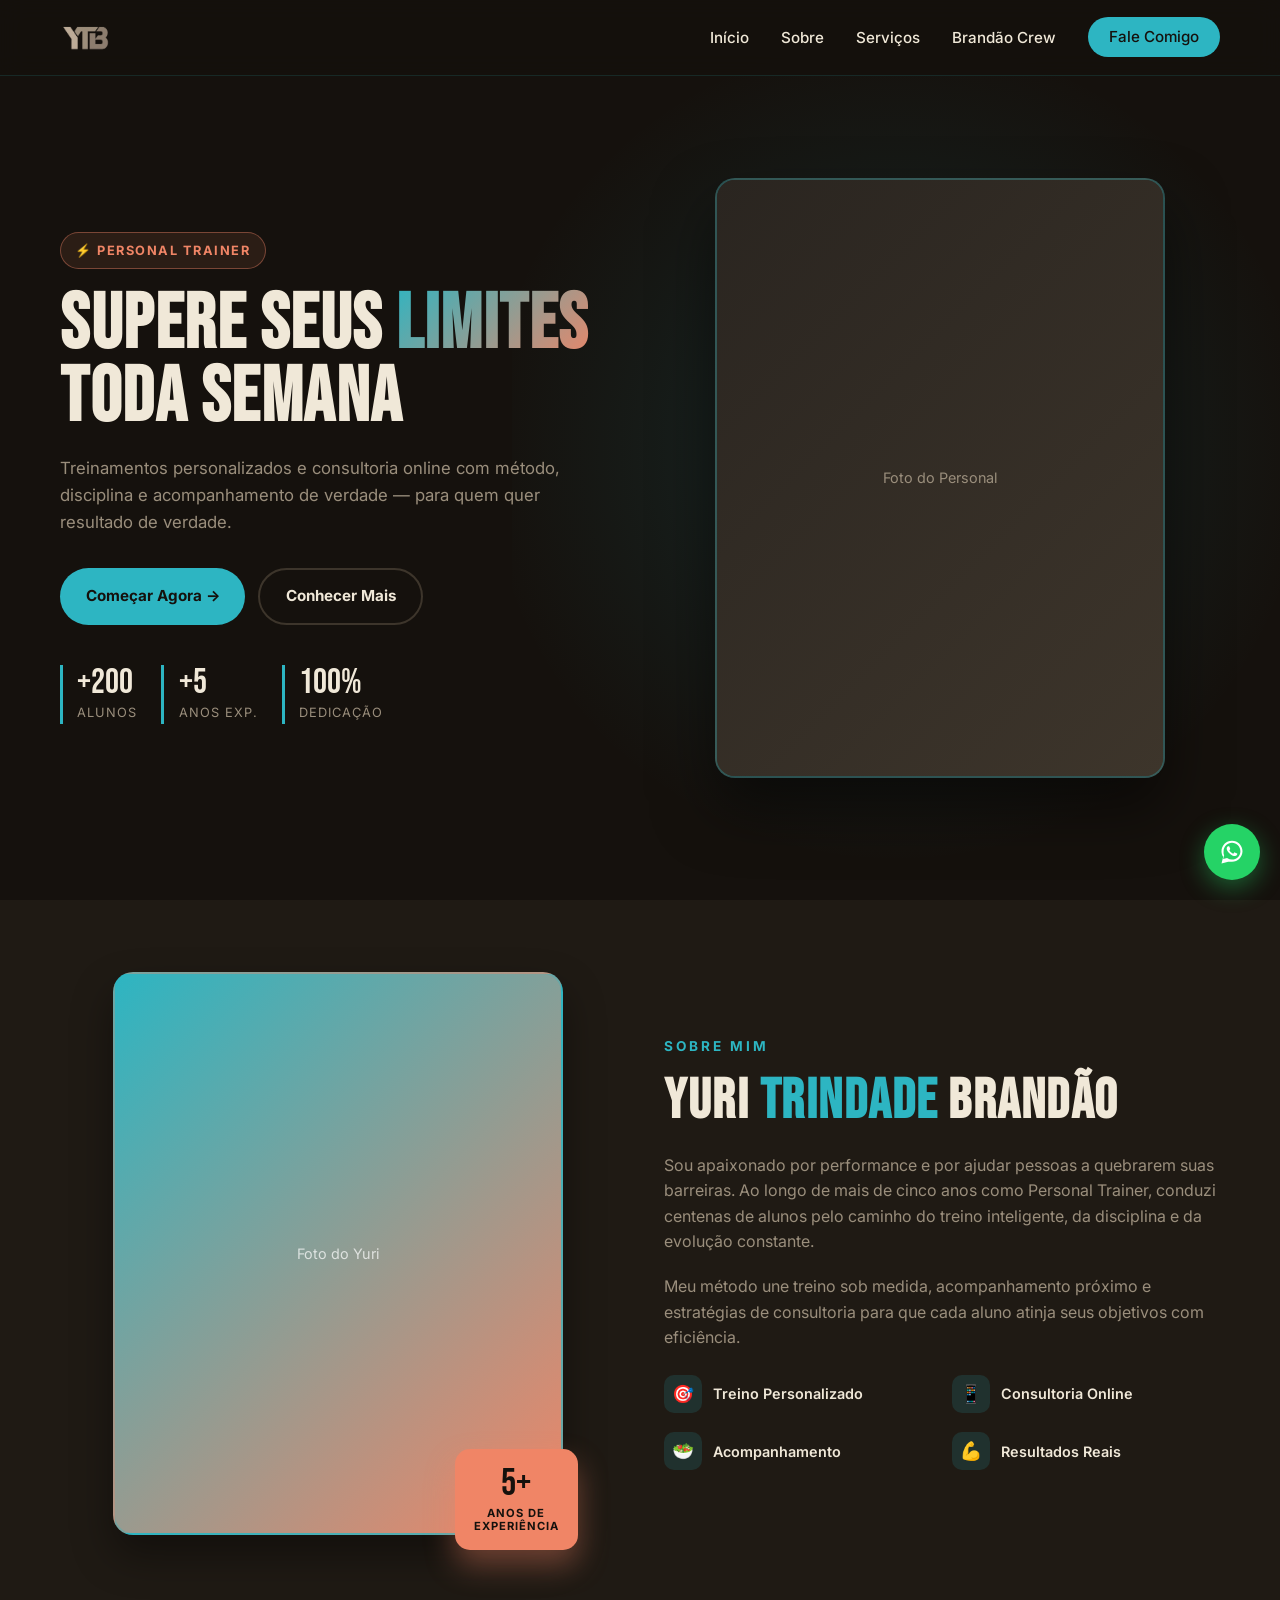
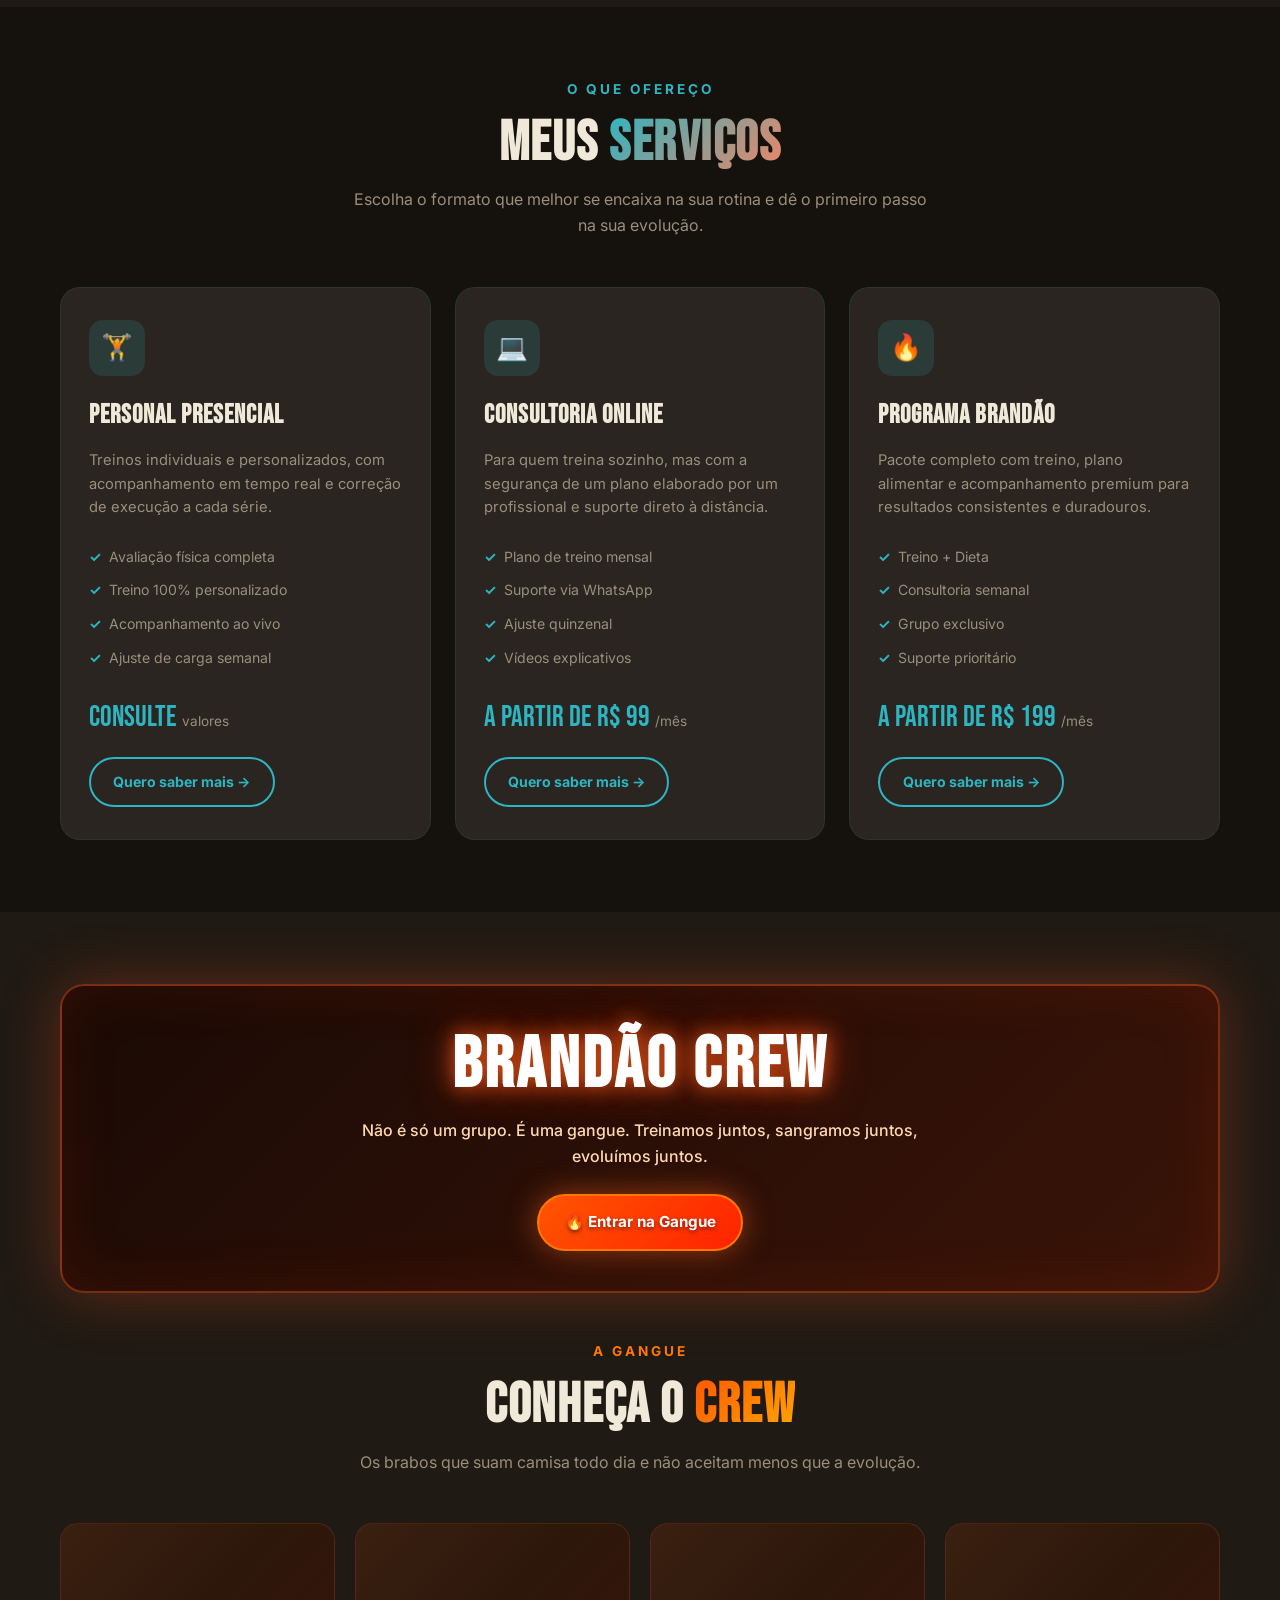
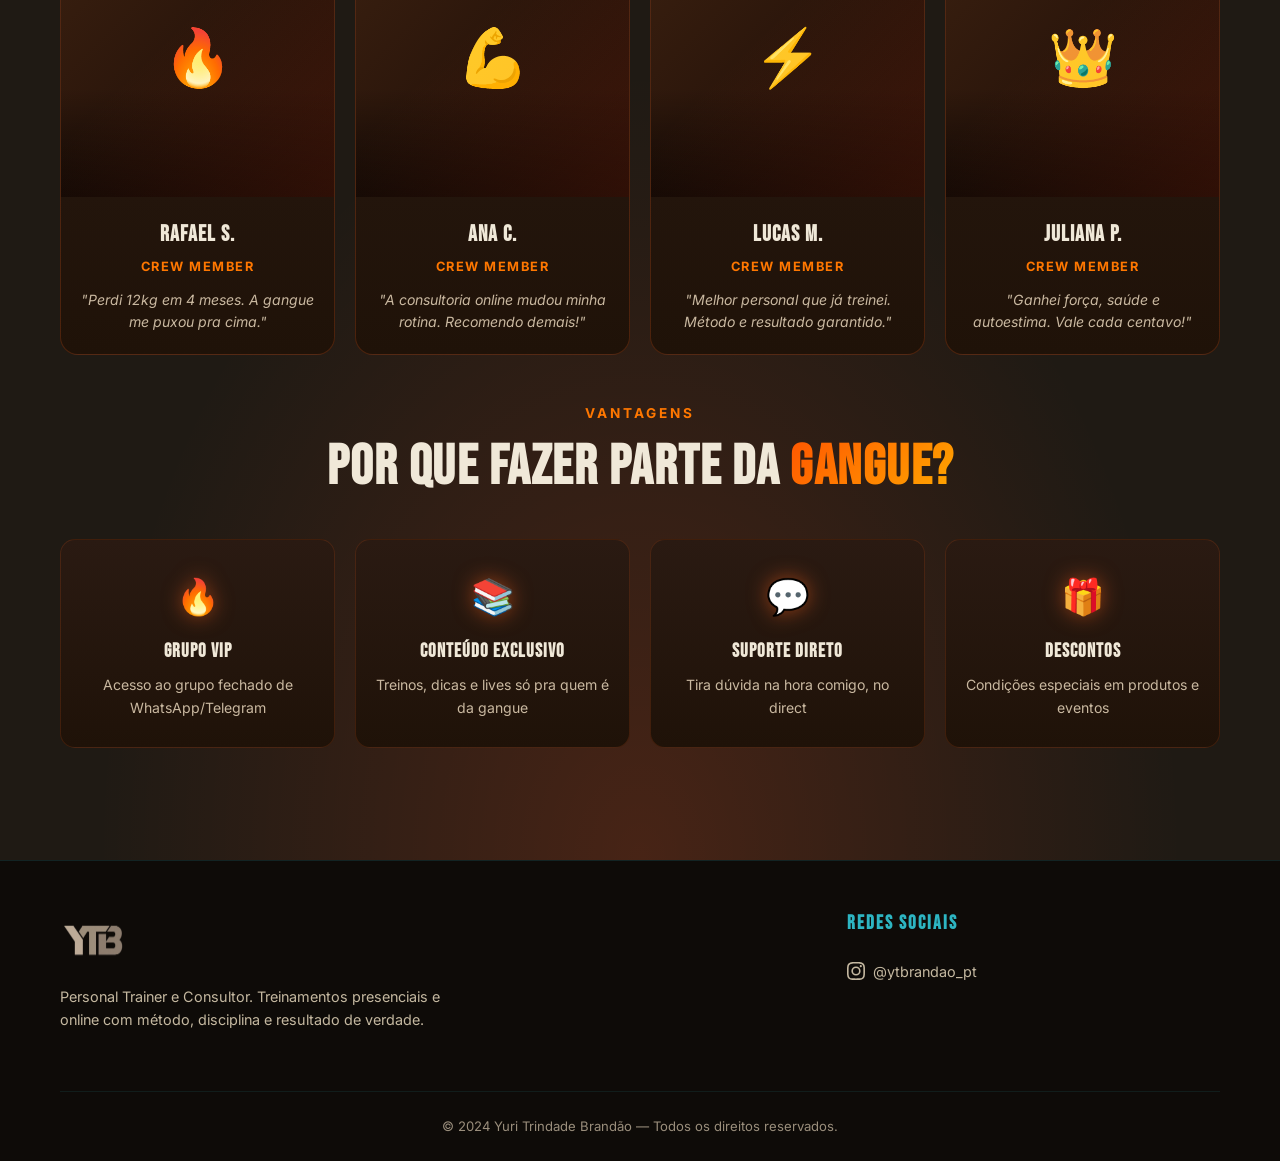
==== commit 039edbe0: "po, corto 1k de linah de codigo, o mobile so o inicio ta paia mas acho que ele ajudano perssonaliza " ====
--- a/index.html
+++ b/index.html
@@ -2,1670 +2,460 @@
 <html lang="pt-BR">
 <head>
     <meta charset="UTF-8">
-    <meta name="viewport" content="width=device-width, initial-scale=1.0">
+    <meta name="viewport" content="width=device-width, initial-scale=1.0, viewport-fit=cover">
     <title>Yuri Trindade Brandão | Personal Trainer</title>
     <link rel="preconnect" href="https://fonts.googleapis.com">
     <link rel="preconnect" href="https://fonts.gstatic.com" crossorigin>
-    <link href="https://fonts.googleapis.com/css2?family=Bebas+Neue&family=Inter:wght@300;400;500;600;700;800&display=swap" rel="stylesheet">
+    <link href="https://fonts.googleapis.com/css2?family=Bebas+Neue&family=Inter:wght@400;500;600;700;800&display=swap" rel="stylesheet">
     <style>
-        /* ============= RESET & BASE ============= */
-        * {
-            margin: 0;
-            padding: 0;
-            box-sizing: border-box;
-        }
-
-        :root {
-            --primary: #2DB5C2;
-            --primary-dark: #1E8C97;
-            --primary-light: #4FC9D4;
-            --accent: #F08566;
-            --accent-dark: #D0684A;
-            --cream: #2A2520;
-            --cream-2: #1E2A2D;
-            --dark: #15110D;
-            --dark-2: #1F1A14;
-            --dark-3: #2A2520;
-            --gray: #3D352B;
-            --text: #F0E8D8;
-            --text-muted: #9A8E7C;
-        }
-
-        html {
-            scroll-behavior: smooth;
-        }
-
-        body {
-            font-family: 'Inter', sans-serif;
-            background-color: var(--dark);
-            color: var(--text);
-            line-height: 1.6;
-            overflow-x: hidden;
-        }
-
-        a {
-            text-decoration: none;
-            color: inherit;
-        }
-
-        img {
-            max-width: 100%;
-            display: block;
-        }
-
-        .container {
-            max-width: 1200px;
-            margin: 0 auto;
-            padding: 0 2rem;
-        }
-
-        /* ============= LOGO STYLE ============= */
-        .logo {
-            display: flex;
-            align-items: center;
-            gap: 0.8rem;
-        }
-
-        .logo-img {
-            height: 55px;
-            width: auto;
-            object-fit: contain;
-            transition: transform 0.3s ease;
-        }
-
-        .logo:hover .logo-img {
-            transform: scale(1.05);
-        }
-
-        /* Fallback caso não tenha logo.png - mostra "YB" estilizado */
-        .logo-fallback {
-            display: none;
-            width: 55px;
-            height: 55px;
-            background: linear-gradient(135deg, var(--primary), var(--accent));
-            border-radius: 12px;
-            align-items: center;
-            justify-content: center;
-            font-family: 'Bebas Neue', sans-serif;
-            font-size: 1.8rem;
-            color: var(--dark);
-            letter-spacing: 1px;
-            box-shadow: 0 4px 15px rgba(45, 181, 194, 0.3);
-        }
-
-        .logo-fallback.show {
-            display: flex;
-        }
-
-        .logo-text {
-            display: none; /* ESCONDIDO - só o logo agora */
-        }
-
-        /* ============= NAVBAR ============= */
-        .navbar {
-            position: fixed;
-            top: 0;
-            left: 0;
-            width: 100%;
-            padding: 1.2rem 0;
-            z-index: 1000;
-            background: rgba(21, 17, 13, 0.9);
-            backdrop-filter: blur(12px);
-            -webkit-backdrop-filter: blur(12px);
-            border-bottom: 1px solid rgba(45, 181, 194, 0.15);
-            transition: all 0.3s ease;
-        }
-
-        .navbar.scrolled {
-            padding: 0.8rem 0;
-            background: rgba(21, 17, 13, 0.98);
-            box-shadow: 0 5px 20px rgba(0, 0, 0, 0.5);
-        }
-
-        .nav-container {
-            max-width: 1200px;
-            margin: 0 auto;
-            padding: 0 2rem;
-            display: flex;
-            justify-content: space-between;
-            align-items: center;
-        }
-
-        .nav-menu {
-            display: flex;
-            list-style: none;
-            gap: 2.5rem;
-            align-items: center;
-        }
-
-        .nav-link {
-            font-size: 0.95rem;
-            font-weight: 500;
-            color: var(--text);
-            position: relative;
-            transition: color 0.3s ease;
-        }
-
-        .nav-link::after {
-            content: '';
-            position: absolute;
-            bottom: -5px;
-            left: 0;
-            width: 0;
-            height: 2px;
-            background: var(--primary);
-            transition: width 0.3s ease;
-        }
-
-        .nav-link:hover {
-            color: var(--primary);
-        }
-
-        .nav-link:hover::after {
-            width: 100%;
-        }
-
-        .nav-cta {
-            padding: 0.7rem 1.5rem;
-            background: var(--primary);
-            border-radius: 50px;
-            font-weight: 700;
-            transition: all 0.3s ease;
-            color: var(--dark);
-        }
-
-        .nav-cta:hover {
-            background: var(--accent);
-            color: var(--text);
-            transform: translateY(-2px);
-            box-shadow: 0 10px 20px rgba(240, 133, 102, 0.3);
-        }
-
-        .nav-cta::after {
-            display: none;
-        }
-
-        .hamburger {
-            display: none;
-            flex-direction: column;
-            gap: 5px;
-            cursor: pointer;
-            z-index: 1001;
-        }
-
-        .hamburger span {
-            width: 28px;
-            height: 3px;
-            background: var(--text);
-            border-radius: 3px;
-            transition: all 0.3s ease;
-        }
-
-        .hamburger.active span:nth-child(1) {
-            transform: rotate(45deg) translate(7px, 7px);
-        }
-
-        .hamburger.active span:nth-child(2) {
-            opacity: 0;
-        }
-
-        .hamburger.active span:nth-child(3) {
-            transform: rotate(-45deg) translate(7px, -7px);
-        }
-
-        /* ============= HERO SECTION ============= */
-        .hero {
-            min-height: 100vh;
-            display: flex;
-            align-items: center;
-            position: relative;
-            overflow: hidden;
-            padding-top: 80px;
-        }
-
-        .hero::before {
-            content: '';
-            position: absolute;
-            top: 0;
-            right: 0;
-            width: 60%;
-            height: 100%;
-            background: radial-gradient(circle at center, rgba(45, 181, 194, 0.15), transparent 70%);
-            z-index: 1;
-        }
-
-        .hero::after {
-            content: '';
-            position: absolute;
-            bottom: 0;
-            left: 0;
-            width: 100%;
-            height: 200px;
-            background: linear-gradient(to top, var(--dark-2), transparent);
-            z-index: 1;
-        }
-
-        .hero-container {
-            max-width: 1200px;
-            margin: 0 auto;
-            padding: 0 2rem;
-            display: grid;
-            grid-template-columns: 1.2fr 1fr;
-            gap: 4rem;
-            align-items: center;
-            position: relative;
-            z-index: 2;
-            width: 100%;
-        }
-
-        .hero-content .badge {
-            display: inline-block;
-            padding: 0.5rem 1rem;
-            background: rgba(240, 133, 102, 0.1);
-            border: 1px solid rgba(240, 133, 102, 0.4);
-            border-radius: 50px;
-            color: var(--accent);
-            font-size: 0.85rem;
-            font-weight: 700;
-            margin-bottom: 1.5rem;
-            text-transform: uppercase;
-            letter-spacing: 1.5px;
-        }
-
-        .hero-content h1 {
-            font-family: 'Bebas Neue', sans-serif;
-            font-size: clamp(3rem, 7vw, 6rem);
-            line-height: 0.95;
-            margin-bottom: 1.5rem;
-            letter-spacing: 2px;
-        }
-
-        .hero-content h1 .highlight {
-            background: linear-gradient(135deg, var(--primary), var(--accent));
-            -webkit-background-clip: text;
-            -webkit-text-fill-color: transparent;
-            background-clip: text;
-        }
-
-        .hero-content p {
-            font-size: 1.1rem;
-            color: var(--text-muted);
-            margin-bottom: 2.5rem;
-            max-width: 500px;
-        }
-
-        .hero-buttons {
-            display: flex;
-            gap: 1rem;
-            flex-wrap: wrap;
-        }
-
-        .btn {
-            padding: 1rem 2rem;
-            border-radius: 50px;
-            font-weight: 700;
-            font-size: 1rem;
-            transition: all 0.3s ease;
-            display: inline-flex;
-            align-items: center;
-            gap: 0.5rem;
-            cursor: pointer;
-            border: none;
-        }
-
-        .btn-primary {
-            background: var(--primary);
-            color: var(--dark);
-        }
-
-        .btn-primary:hover {
-            background: var(--accent);
-            color: var(--text);
-            transform: translateY(-3px);
-            box-shadow: 0 15px 30px rgba(240, 133, 102, 0.4);
-        }
-
-        .btn-outline {
-            background: transparent;
-            color: var(--text);
-            border: 2px solid var(--gray);
-        }
-
-        .btn-outline:hover {
-            border-color: var(--primary);
-            color: var(--primary);
-            transform: translateY(-3px);
-        }
-
-        .hero-image {
-            position: relative;
-            display: flex;
-            justify-content: center;
-            align-items: center;
-        }
-
-        .hero-image-wrapper {
-            position: relative;
-            width: 100%;
-            max-width: 450px;
-            aspect-ratio: 3/4;
-            border-radius: 20px;
-            overflow: hidden;
-            background: linear-gradient(135deg, var(--dark-3), var(--gray));
-            display: flex;
-            align-items: center;
-            justify-content: center;
-            box-shadow: 0 30px 60px rgba(0, 0, 0, 0.5);
-            border: 2px solid rgba(45, 181, 194, 0.3);
-        }
-
-        .hero-image-wrapper::before {
-            content: '';
-            position: absolute;
-            inset: 0;
-            background: linear-gradient(135deg, rgba(45, 181, 194, 0.2), transparent);
-            z-index: 1;
-        }
-
-        .hero-image-wrapper img {
-            width: 100%;
-            height: 100%;
-            object-fit: cover;
-            position: relative;
-            z-index: 0;
-            opacity: 0;
-            transition: opacity 0.35s ease;
-        }
-
-        .hero-image-wrapper img.loaded {
-            opacity: 1;
-        }
-
-        .hero-image-placeholder {
-            display: none;
-            font-family: 'Bebas Neue', sans-serif;
-            font-size: 3rem;
-            color: var(--text-muted);
-            text-align: center;
-            z-index: 2;
-            padding: 1rem;
-        }
-
-        .hero-stats {
-            display: flex;
-            gap: 2rem;
-            margin-top: 3rem;
-        }
-
-        .stat-item {
-            border-left: 3px solid var(--primary);
-            padding-left: 1rem;
-        }
-
-        .stat-number {
-            font-family: 'Bebas Neue', sans-serif;
-            font-size: 2.5rem;
-            color: var(--text);
-            line-height: 1;
-        }
-
-        .stat-label {
-            font-size: 0.85rem;
-            color: var(--text-muted);
-            text-transform: uppercase;
-            letter-spacing: 1px;
-        }
-
-        /* ============= SECTION TITLES ============= */
-        .section {
-            padding: 6rem 0;
-            position: relative;
-        }
-
-        .section-header {
-            text-align: center;
-            margin-bottom: 4rem;
-        }
-
-        .section-subtitle {
-            color: var(--primary);
-            font-weight: 700;
-            text-transform: uppercase;
-            letter-spacing: 3px;
-            font-size: 0.9rem;
-            margin-bottom: 1rem;
-            display: block;
-        }
-
-        .section-title {
-            font-family: 'Bebas Neue', sans-serif;
-            font-size: clamp(2.5rem, 5vw, 4rem);
-            letter-spacing: 2px;
-            margin-bottom: 1rem;
-        }
-
-        .section-title .highlight {
-            background: linear-gradient(135deg, var(--primary), var(--accent));
-            -webkit-background-clip: text;
-            -webkit-text-fill-color: transparent;
-            background-clip: text;
-        }
-
-        .section-description {
-            color: var(--text-muted);
-            max-width: 600px;
-            margin: 0 auto;
-            font-size: 1.05rem;
-        }
-
-        /* ============= ABOUT SECTION ============= */
-        .about {
-            background: var(--dark-2);
-        }
-
-        .about-grid {
-            display: grid;
-            grid-template-columns: 1fr 1fr;
-            gap: 4rem;
-            align-items: center;
-        }
-
-        .about-image {
-            position: relative;
-        }
-
-        .about-image-wrapper {
-            position: relative;
-            border-radius: 20px;
-            overflow: hidden;
-            aspect-ratio: 4/5;
-            background: linear-gradient(135deg, var(--primary), var(--accent));
-            display: flex;
-            align-items: center;
-            justify-content: center;
-            box-shadow: 0 20px 40px rgba(0, 0, 0, 0.4);
-            border: 2px solid rgba(45, 181, 194, 0.3);
-        }
-
-        .about-image-wrapper img {
-            width: 100%;
-            height: 100%;
-            object-fit: cover;
-        }
-
-        .about-image-wrapper::after {
-            content: 'YT';
-            position: absolute;
-            font-family: 'Bebas Neue', sans-serif;
-            font-size: 10rem;
-            color: rgba(15, 11, 8, 0.3);
-            z-index: 0;
-        }
-
-        .experience-badge {
-            position: absolute;
-            bottom: -20px;
-            right: -20px;
-            background: var(--accent);
-            padding: 1.5rem;
-            border-radius: 15px;
-            text-align: center;
-            box-shadow: 0 15px 30px rgba(240, 133, 102, 0.4);
-            color: var(--dark);
-        }
-
-        .experience-badge .number {
-            font-family: 'Bebas Neue', sans-serif;
-            font-size: 3rem;
-            line-height: 1;
-            color: var(--dark);
-        }
-
-        .experience-badge .text {
-            font-size: 0.8rem;
-            text-transform: uppercase;
-            letter-spacing: 1px;
-            color: var(--dark);
-            font-weight: 700;
-        }
-
-        .about-content h2 {
-            font-family: 'Bebas Neue', sans-serif;
-            font-size: clamp(2.5rem, 4vw, 3.5rem);
-            letter-spacing: 2px;
-            margin-bottom: 1.5rem;
-        }
-
-        .about-content h2 .highlight {
-            color: var(--primary);
-        }
-
-        .about-content p {
-            color: var(--text-muted);
-            margin-bottom: 1.5rem;
-            font-size: 1.05rem;
-        }
-
-        .about-features {
-            display: grid;
-            grid-template-columns: 1fr 1fr;
-            gap: 1.5rem;
-            margin-top: 2rem;
-        }
-
-        .feature-item {
-            display: flex;
-            align-items: center;
-            gap: 0.8rem;
-        }
-
-        .feature-icon {
-            width: 40px;
-            height: 40px;
-            background: rgba(45, 181, 194, 0.15);
-            border-radius: 10px;
-            display: flex;
-            align-items: center;
-            justify-content: center;
-            color: var(--primary);
-            font-size: 1.2rem;
-            flex-shrink: 0;
-        }
-
-        .feature-text {
-            font-weight: 600;
-            font-size: 0.95rem;
-        }
-
-        /* ============= SERVICES SECTION ============= */
-        .services-grid {
-            display: grid;
-            grid-template-columns: repeat(auto-fit, minmax(300px, 1fr));
-            gap: 2rem;
-        }
-
-        .service-card {
-            background: var(--dark-3);
-            border: 1px solid rgba(45, 181, 194, 0.1);
-            border-radius: 20px;
-            padding: 2.5rem;
-            transition: all 0.4s ease;
-            position: relative;
-            overflow: hidden;
-        }
-
-        .service-card::before {
-            content: '';
-            position: absolute;
-            top: 0;
-            left: 0;
-            width: 100%;
-            height: 3px;
-            background: linear-gradient(90deg, var(--primary), var(--accent));
-            transform: scaleX(0);
-            transform-origin: left;
-            transition: transform 0.4s ease;
-        }
-
-        .service-card:hover {
-            transform: translateY(-10px);
-            border-color: var(--primary);
-            box-shadow: 0 20px 40px rgba(45, 181, 194, 0.2);
-        }
-
-        .service-card:hover::before {
-            transform: scaleX(1);
-        }
-
-        .service-icon {
-            width: 60px;
-            height: 60px;
-            background: rgba(45, 181, 194, 0.15);
-            border-radius: 15px;
-            display: flex;
-            align-items: center;
-            justify-content: center;
-            font-size: 1.8rem;
-            margin-bottom: 1.5rem;
-            color: var(--primary);
-        }
-
-        .service-card h3 {
-            font-family: 'Bebas Neue', sans-serif;
-            font-size: 1.8rem;
-            letter-spacing: 1px;
-            margin-bottom: 1rem;
-        }
-
-        .service-card p {
-            color: var(--text-muted);
-            margin-bottom: 1.5rem;
-            font-size: 0.95rem;
-        }
-
-        .service-features {
-            list-style: none;
-            margin-bottom: 1.5rem;
-        }
-
-        .service-features li {
-            padding: 0.4rem 0;
-            color: var(--text-muted);
-            font-size: 0.9rem;
-            display: flex;
-            align-items: center;
-            gap: 0.5rem;
-        }
-
-        .service-features li::before {
-            content: '✓';
-            color: var(--primary);
-            font-weight: bold;
-        }
-
-        .service-price {
-            font-family: 'Bebas Neue', sans-serif;
-            font-size: 2rem;
-            color: var(--primary);
-            margin-bottom: 1rem;
-        }
-
-        .service-price span {
-            font-size: 0.9rem;
-            color: var(--text-muted);
-            font-family: 'Inter', sans-serif;
-        }
-
-        .service-cta {
-            display: inline-block;
-            padding: 0.8rem 1.5rem;
-            background: transparent;
-            border: 2px solid var(--primary);
-            color: var(--primary);
-            border-radius: 50px;
-            font-weight: 700;
-            transition: all 0.3s ease;
-            font-size: 0.9rem;
-        }
-
-        .service-cta:hover {
-            background: var(--primary);
-            color: var(--dark);
-        }
-
-        /* ============= BRANDÃO CREW - GANGUE MODE ============= */
-        .crew {
-            background: var(--dark-2);
-            position: relative;
-            overflow: hidden;
-        }
-
-        .crew::before {
-            content: '';
-            position: absolute;
-            bottom: 0;
-            left: 0;
-            width: 100%;
-            height: 60%;
-            background: 
-                radial-gradient(ellipse at 20% 100%, rgba(255, 100, 30, 0.15), transparent 50%),
-                radial-gradient(ellipse at 50% 100%, rgba(255, 60, 20, 0.12), transparent 50%),
-                radial-gradient(ellipse at 80% 100%, rgba(255, 140, 50, 0.15), transparent 50%);
-            z-index: 1;
-            animation: fireGlow 4s ease-in-out infinite alternate;
-        }
-
-        .crew::after {
-            content: '';
-            position: absolute;
-            top: 5%;
-            right: -5%;
-            width: 500px;
-            height: 500px;
-            background: radial-gradient(circle, rgba(255, 80, 30, 0.1), transparent 60%);
-            border-radius: 50%;
-            z-index: 1;
-            animation: fireGlow 5s ease-in-out infinite alternate-reverse;
-        }
-
-        @keyframes fireGlow {
-            0% { opacity: 0.6; transform: scale(1); }
-            100% { opacity: 1; transform: scale(1.05); }
-        }
-
-        .crew-content {
-            position: relative;
-            z-index: 2;
-        }
-
-        .crew-banner {
-            background: linear-gradient(135deg, #1a0a05 0%, #2a0f08 50%, #3a1408 100%);
-            border-radius: 30px;
-            padding: 4rem 3rem;
-            text-align: center;
-            margin-bottom: 4rem;
-            position: relative;
-            overflow: hidden;
-            border: 2px solid rgba(255, 100, 30, 0.4);
-            box-shadow: 
-                0 0 60px rgba(255, 80, 30, 0.3),
-                inset 0 0 60px rgba(255, 60, 20, 0.1);
-        }
-
-        .crew-banner::before {
-            content: '';
-            position: absolute;
-            bottom: -20px;
-            left: 0;
-            width: 100%;
-            height: 120px;
-            background: 
-                radial-gradient(ellipse at 10% 100%, #ff6b1a 0%, transparent 40%),
-                radial-gradient(ellipse at 30% 100%, #ff3300 0%, transparent 35%),
-                radial-gradient(ellipse at 50% 100%, #ffaa00 0%, transparent 45%),
-                radial-gradient(ellipse at 70% 100%, #ff4400 0%, transparent 40%),
-                radial-gradient(ellipse at 90% 100%, #ff7700 0%, transparent 40%);
-            filter: blur(15px);
-            animation: flames 2s ease-in-out infinite alternate;
-            z-index: 0;
-            opacity: 0.7;
-        }
-
-        .crew-banner::after {
-            content: '';
-            position: absolute;
-            bottom: 0;
-            left: 0;
-            width: 100%;
-            height: 4px;
-            background: linear-gradient(90deg, 
-                transparent 0%, 
-                #ff3300 20%, 
-                #ffaa00 50%, 
-                #ff3300 80%, 
-                transparent 100%);
-            box-shadow: 0 0 30px #ff5500, 0 0 60px #ff3300;
-            animation: emberPulse 1.5s ease-in-out infinite;
-        }
-
-        @keyframes flames {
-            0% { transform: translateY(0) scaleX(1); opacity: 0.6; }
-            50% { transform: translateY(-15px) scaleX(1.05); opacity: 0.8; }
-            100% { transform: translateY(-25px) scaleX(0.95); opacity: 0.5; }
-        }
-
-        @keyframes emberPulse {
-            0%, 100% { box-shadow: 0 0 30px #ff5500, 0 0 60px #ff3300; }
-            50% { box-shadow: 0 0 50px #ff7700, 0 0 100px #ff5500; }
-        }
-
-        .crew-banner h2 {
-            font-family: 'Bebas Neue', sans-serif;
-            font-size: clamp(3rem, 6vw, 5rem);
-            letter-spacing: 4px;
-            margin-bottom: 1rem;
-            position: relative;
-            color: #fff;
-            text-shadow: 
-                0 0 20px rgba(255, 100, 30, 0.8),
-                0 0 40px rgba(255, 60, 20, 0.5),
-                0 4px 10px rgba(0, 0, 0, 0.5);
-            z-index: 2;
-            animation: titleFire 3s ease-in-out infinite alternate;
-        }
-
-        @keyframes titleFire {
-            0% { 
-                text-shadow: 
-                    0 0 20px rgba(255, 100, 30, 0.8),
-                    0 0 40px rgba(255, 60, 20, 0.5),
-                    0 4px 10px rgba(0, 0, 0, 0.5);
-            }
-            100% { 
-                text-shadow: 
-                    0 0 30px rgba(255, 150, 50, 1),
-                    0 0 60px rgba(255, 100, 30, 0.7),
-                    0 0 80px rgba(255, 60, 20, 0.4),
-                    0 4px 10px rgba(0, 0, 0, 0.5);
-            }
-        }
-
-        .crew-banner p {
-            font-size: 1.1rem;
-            max-width: 600px;
-            margin: 0 auto 2rem;
-            position: relative;
-            color: #ffd9b0;
-            font-weight: 500;
-            z-index: 2;
-        }
-
-        .crew-banner .btn {
-            background: linear-gradient(135deg, #ff5500, #ff2200);
-            color: #fff;
-            position: relative;
-            z-index: 2;
-            border: 2px solid #ff7700;
-            box-shadow: 0 0 30px rgba(255, 100, 30, 0.5);
-            text-shadow: 0 2px 4px rgba(0, 0, 0, 0.5);
-        }
-
-        .crew-banner .btn:hover {
-            background: linear-gradient(135deg, #ff7700, #ff4400);
-            box-shadow: 0 0 50px rgba(255, 150, 50, 0.8);
-            transform: translateY(-3px);
-        }
-
-        .crew-grid {
-            display: grid;
-            grid-template-columns: repeat(auto-fit, minmax(250px, 1fr));
-            gap: 2rem;
-            margin-bottom: 4rem;
-        }
-
-        .crew-card {
-            background: linear-gradient(180deg, #2a1a12 0%, #1f1208 100%);
-            border-radius: 20px;
-            overflow: hidden;
-            transition: all 0.4s ease;
-            border: 1px solid rgba(255, 100, 30, 0.2);
-            position: relative;
-        }
-
-        .crew-card::before {
-            content: '';
-            position: absolute;
-            bottom: 0;
-            left: 50%;
-            transform: translateX(-50%);
-            width: 80%;
-            height: 2px;
-            background: linear-gradient(90deg, transparent, #ff5500, transparent);
-            box-shadow: 0 0 20px #ff5500;
-            transition: all 0.4s ease;
-            z-index: 3;
-        }
-
-        .crew-card:hover {
-            transform: translateY(-8px);
-            border-color: rgba(255, 100, 30, 0.6);
-            box-shadow: 
-                0 20px 40px rgba(0, 0, 0, 0.4),
-                0 0 30px rgba(255, 80, 30, 0.3);
-        }
-
-        .crew-card:hover::before {
-            box-shadow: 0 0 40px #ff7700, 0 0 80px #ff4400;
-        }
-
-        .crew-photo {
-            width: 100%;
-            aspect-ratio: 1;
-            background: linear-gradient(135deg, #3a2010, #1a0a05);
-            display: flex;
-            align-items: center;
-            justify-content: center;
-            font-family: 'Bebas Neue', sans-serif;
-            font-size: 4rem;
-            color: #ff7700;
-            position: relative;
-            overflow: hidden;
-        }
-
-        .crew-photo::before {
-            content: '';
-            position: absolute;
-            inset: 0;
-            background: 
-                linear-gradient(135deg, transparent 40%, rgba(255, 80, 30, 0.15)),
-                linear-gradient(180deg, transparent 60%, rgba(0, 0, 0, 0.6));
-        }
-
-        .crew-info {
-            padding: 1.5rem;
-            text-align: center;
-        }
-
-        .crew-info h4 {
-            font-family: 'Bebas Neue', sans-serif;
-            font-size: 1.5rem;
-            letter-spacing: 1px;
-            margin-bottom: 0.3rem;
-            color: #fff;
-        }
-
-        .crew-info .role {
-            color: #ff7700;
-            font-size: 0.85rem;
-            font-weight: 700;
-            text-transform: uppercase;
-            letter-spacing: 1.5px;
-            margin-bottom: 0.8rem;
-            text-shadow: 0 0 10px rgba(255, 100, 30, 0.5);
-        }
-
-        .crew-info p {
-            color: #c9b8a0;
-            font-size: 0.9rem;
-            font-style: italic;
-        }
-
-        .benefits-grid {
-            display: grid;
-            grid-template-columns: repeat(auto-fit, minmax(220px, 1fr));
-            gap: 1.5rem;
-        }
-
-        .benefit-card {
-            background: linear-gradient(180deg, #2a1a12 0%, #1f1208 100%);
-            padding: 2rem;
-            border-radius: 15px;
-            text-align: center;
-            border: 1px solid rgba(255, 100, 30, 0.15);
-            transition: all 0.4s ease;
-            position: relative;
-            overflow: hidden;
-        }
-
-        .benefit-card::before {
-            content: '';
-            position: absolute;
-            top: 0;
-            left: -100%;
-            width: 100%;
-            height: 100%;
-            background: linear-gradient(90deg, transparent, rgba(255, 100, 30, 0.1), transparent);
-            transition: left 0.6s ease;
-        }
-
-        .benefit-card:hover::before {
-            left: 100%;
-        }
-
-        .benefit-card:hover {
-            border-color: rgba(255, 100, 30, 0.5);
-            transform: translateY(-5px);
-            box-shadow: 0 10px 30px rgba(255, 80, 30, 0.2);
-        }
-
-        .benefit-icon {
-            font-size: 2.5rem;
-            margin-bottom: 1rem;
-            filter: drop-shadow(0 0 10px rgba(255, 100, 30, 0.5));
-        }
-
-        .benefit-card h4 {
-            font-family: 'Bebas Neue', sans-serif;
-            font-size: 1.3rem;
-            letter-spacing: 1px;
-            margin-bottom: 0.5rem;
-            color: #fff;
-        }
-
-        .benefit-card p {
-            color: #c9b8a0;
-            font-size: 0.9rem;
-        }
-
-        .ember-particle {
-            position: absolute;
-            width: 4px;
-            height: 4px;
-            background: #ff7700;
-            border-radius: 50%;
-            box-shadow: 0 0 10px #ff5500, 0 0 20px #ff3300;
-            pointer-events: none;
-            animation: floatUp 4s linear infinite;
-            opacity: 0;
-            z-index: 1;
-        }
-
-        @keyframes floatUp {
-            0% { transform: translateY(0) translateX(0); opacity: 0; }
-            10% { opacity: 1; }
-            90% { opacity: 0.5; }
-            100% { transform: translateY(-200px) translateX(50px); opacity: 0; }
-        }
-
-        /* ============= FOOTER ============= */
-        .footer {
-            background: #0E0B08;
-            padding: 4rem 0 2rem;
-            border-top: 1px solid rgba(45, 181, 194, 0.15);
-        }
-
-        .footer-grid {
-            display: grid;
-            grid-template-columns: 2fr 1fr 1fr 1fr;
-            gap: 3rem;
-            margin-bottom: 3rem;
-        }
-
-        .footer-brand .logo {
-            margin-bottom: 1rem;
-        }
-
-        .footer-brand .logo-img {
-            height: 70px; /* Maior no footer */
-        }
-
-        .footer-brand .logo-fallback {
-            width: 70px;
-            height: 70px;
-            font-size: 2rem;
-        }
-
-        .footer-brand p {
-            color: #C4B8A0;
-            margin-bottom: 1.5rem;
-            font-size: 0.95rem;
-        }
-
-        .social-links {
-            display: flex;
-            gap: 1rem;
-        }
-
-        .social-link {
-            width: 40px;
-            height: 40px;
-            background: var(--dark-3);
-            border-radius: 50%;
-            display: flex;
-            align-items: center;
-            justify-content: center;
-            transition: all 0.3s ease;
-            color: var(--text);
-        }
-
-        .social-link:hover {
-            background: var(--primary);
-            color: var(--dark);
-            transform: translateY(-3px);
-        }
-
-        .footer-column h4 {
-            font-family: 'Bebas Neue', sans-serif;
-            font-size: 1.3rem;
-            letter-spacing: 2px;
-            margin-bottom: 1.5rem;
-            color: var(--primary);
-        }
-
-        .footer-links {
-            list-style: none;
-        }
-
-        .footer-links li {
-            margin-bottom: 0.8rem;
-        }
-
-        .footer-links a {
-            color: #C4B8A0;
-            font-size: 0.9rem;
-            transition: color 0.3s ease;
-        }
-
-        .footer-links a:hover {
-            color: var(--primary);
-        }
-
-        .footer-bottom {
-            border-top: 1px solid rgba(45, 181, 194, 0.1);
-            padding-top: 2rem;
-            text-align: center;
-            color: #9A8E7C;
-            font-size: 0.85rem;
-        }
-
-        /* ============= ANIMATIONS ============= */
-        @keyframes fadeUp {
-            from {
-                opacity: 0;
-                transform: translateY(30px);
-            }
-            to {
-                opacity: 1;
-                transform: translateY(0);
-            }
-        }
-
-        @keyframes pulse {
-            0% {
-                box-shadow: 0 0 0 0 rgba(37, 211, 102, 0.6);
-            }
-            70% {
-                box-shadow: 0 0 0 20px rgba(37, 211, 102, 0);
-            }
-            100% {
-                box-shadow: 0 0 0 0 rgba(37, 211, 102, 0);
-            }
-        }
-
-        .fade-up {
-            animation: fadeUp 0.8s ease forwards;
-        }
-
-        .delay-1 { animation-delay: 0.1s; }
-        .delay-2 { animation-delay: 0.2s; }
-        .delay-3 { animation-delay: 0.3s; }
-        .delay-4 { animation-delay: 0.4s; }
-
-        /* ============= WHATSAPP FLOAT BUTTON ============= */
-        .whatsapp-float {
-            position: fixed;
-            bottom: 25px;
-            right: 25px;
-            z-index: 9999;
-            display: flex;
-            align-items: center;
-            gap: 12px;
-        }
-
-        .whatsapp-tooltip {
-            background: var(--text);
-            color: var(--dark);
-            padding: 10px 18px;
-            border-radius: 50px;
-            font-weight: 700;
-            font-size: 0.9rem;
-            box-shadow: 0 5px 20px rgba(0, 0, 0, 0.3);
-            white-space: nowrap;
-            opacity: 0;
-            transform: translateX(20px);
-            transition: all 0.3s ease;
-            pointer-events: none;
-        }
-
-        .whatsapp-float:hover .whatsapp-tooltip {
-            opacity: 1;
-            transform: translateX(0);
-        }
-
-        .whatsapp-btn {
-            width: 60px;
-            height: 60px;
-            background: #25D366;
-            border-radius: 50%;
-            display: flex;
-            align-items: center;
-            justify-content: center;
-            box-shadow: 0 8px 25px rgba(37, 211, 102, 0.4);
-            transition: all 0.3s ease;
-            animation: pulse 2s infinite;
-            cursor: pointer;
-        }
-
-        .whatsapp-btn:hover {
-            transform: scale(1.1);
-            background: #20BD5A;
-            box-shadow: 0 12px 30px rgba(37, 211, 102, 0.5);
-        }
-
-        .whatsapp-btn svg {
-            width: 32px;
-            height: 32px;
-            fill: white;
-        }
-
-        /* ============= RESPONSIVE ============= */
-        @media (max-width: 968px) {
-            .hero-container,
-            .about-grid {
-                grid-template-columns: 1fr;
-                gap: 3rem;
-                text-align: center;
-            }
-
-            .hero-content p,
-            .hero-buttons,
-            .hero-stats {
-                margin-left: auto;
-                margin-right: auto;
-            }
-
-            .hero-buttons {
-                justify-content: center;
-            }
-
-            .hero-stats {
-                justify-content: center;
-            }
-
-            .about-content {
-                text-align: center;
-            }
-
-            .about-features {
-                grid-template-columns: 1fr;
-            }
-
-            .feature-item {
-                justify-content: center;
-            }
-
-            .footer-grid {
-                grid-template-columns: 1fr 1fr;
-            }
-        }
-
-        @media (max-width: 768px) {
-            .nav-menu {
-                position: fixed;
-                top: 0;
-                right: -100%;
-                width: 80%;
-                max-width: 350px;
-                height: 100vh;
-                background: var(--dark-2);
-                flex-direction: column;
-                justify-content: center;
-                padding: 2rem;
-                gap: 2rem;
-                transition: right 0.4s ease;
-                border-left: 1px solid rgba(45, 181, 194, 0.2);
-            }
-
-            .nav-menu.active {
-                right: 0;
-            }
-
-            .hamburger {
-                display: flex;
-            }
-
-            .section {
-                padding: 4rem 0;
-            }
-
-            .footer-grid {
-                grid-template-columns: 1fr;
-                text-align: center;
-            }
-
-            .social-links {
-                justify-content: center;
-            }
-
-            .crew-banner {
-                padding: 3rem 1.5rem;
-            }
-
-            .whatsapp-float {
-                bottom: 20px;
-                right: 20px;
-            }
-
-            .whatsapp-tooltip {
-                display: none;
-            }
-
-            .whatsapp-btn {
-                width: 56px;
-                height: 56px;
-            }
-
-            .whatsapp-btn svg {
-                width: 28px;
-                height: 28px;
-            }
-        }
-
-        @media (max-width: 480px) {
-            .container, .nav-container, .hero-container {
-                padding: 0 1rem;
-            }
-
-            .hero-stats {
-                flex-wrap: wrap;
-                gap: 1.5rem;
-            }
-
-            .hero-buttons {
-                flex-direction: column;
-                width: 100%;
-            }
-
-            .btn {
-                width: 100%;
-                justify-content: center;
-            }
+        *{margin:0;padding:0;box-sizing:border-box}
+        :root{
+            --primary:#2DB5C2;--accent:#F08566;
+            --dark:#15110D;--dark2:#1F1A14;--dark3:#2A2520;
+            --text:#F0E8D8;--muted:#9A8E7C;
+        }
+        html{scroll-behavior:smooth;-webkit-text-size-adjust:100%}
+        body{font-family:'Inter',sans-serif;background:var(--dark);color:var(--text);line-height:1.6;overflow-x:hidden}
+        a{text-decoration:none;color:inherit}
+        img{max-width:100%;display:block;height:auto}
+        .container{max-width:1200px;margin:0 auto;padding:0 1.25rem}
+
+        /* NAV */
+        .nav{position:fixed;top:0;left:0;width:100%;padding:.9rem 0;z-index:1000;background:rgba(21,17,13,.92);backdrop-filter:blur(12px);border-bottom:1px solid rgba(45,181,194,.15);transition:.3s}
+        .nav.s{padding:.6rem 0;background:rgba(21,17,13,.98)}
+        .nav-in{max-width:1200px;margin:0 auto;padding:0 1.25rem;display:flex;justify-content:space-between;align-items:center;gap:1rem}
+        .logo{display:flex;align-items:center}
+        .logo img{height:46px;width:auto}
+        .logo-fb{display:none;width:46px;height:46px;background:linear-gradient(135deg,var(--primary),var(--accent));border-radius:12px;align-items:center;justify-content:center;font-family:'Bebas Neue';color:var(--dark);font-size:1.4rem}
+        .logo-fb.show{display:flex}
+        .menu{display:flex;list-style:none;gap:2rem;align-items:center}
+        .menu a{font-weight:500;font-size:.95rem;position:relative}
+        .menu a:hover{color:var(--primary)}
+        .menu a:not(.cta)::after{content:'';position:absolute;bottom:-5px;left:0;width:0;height:2px;background:var(--primary);transition:.3s}
+        .menu a:not(.cta):hover::after{width:100%}
+        .cta{background:var(--primary);color:var(--dark);padding:.65rem 1.3rem;border-radius:50px;font-weight:700;font-size:.9rem;transition:.3s;white-space:nowrap}
+        .cta:hover{background:var(--accent);color:var(--text);transform:translateY(-2px)}
+        .ham{display:none;flex-direction:column;gap:5px;background:none;border:0;width:40px;height:40px;align-items:center;justify-content:center;cursor:pointer}
+        .ham span{width:26px;height:2.5px;background:var(--text);border-radius:3px;transition:.3s}
+        .ham.on span:nth-child(1){transform:rotate(45deg) translate(6px,6px)}
+        .ham.on span:nth-child(2){opacity:0}
+        .ham.on span:nth-child(3){transform:rotate(-45deg) translate(6px,-6px)}
+
+        /* HERO */
+        .hero{min-height:100vh;min-height:100dvh;display:flex;align-items:center;position:relative;padding:5.5rem 0 2rem}
+        .hero::before{content:'';position:absolute;top:0;right:0;width:60%;height:100%;background:radial-gradient(circle,rgba(45,181,194,.15),transparent 70%);pointer-events:none}
+        .hero-grid{max-width:1200px;margin:0 auto;padding:0 1.25rem;display:grid;grid-template-columns:1.2fr 1fr;gap:3rem;align-items:center;width:100%;position:relative;z-index:1}
+        .badge{display:inline-block;padding:.45rem .9rem;background:rgba(240,133,102,.1);border:1px solid rgba(240,133,102,.4);border-radius:50px;color:var(--accent);font-size:.8rem;font-weight:700;margin-bottom:1.25rem;text-transform:uppercase;letter-spacing:1.5px}
+        h1{font-family:'Bebas Neue';font-size:clamp(2.5rem,6vw,5.5rem);line-height:.95;letter-spacing:1.5px;margin-bottom:1.25rem}
+        h1 .hl{background:linear-gradient(135deg,var(--primary),var(--accent));-webkit-background-clip:text;-webkit-text-fill-color:transparent;background-clip:text}
+        .hero p{font-size:1.05rem;color:var(--muted);margin-bottom:2rem;max-width:500px}
+        .btns{display:flex;gap:.8rem;flex-wrap:wrap}
+        .btn{padding:.9rem 1.6rem;border-radius:50px;font-weight:700;font-size:.95rem;display:inline-flex;align-items:center;justify-content:center;gap:.5rem;border:0;cursor:pointer;min-height:48px;transition:.3s}
+        .btn-p{background:var(--primary);color:var(--dark)}
+        .btn-p:hover{background:var(--accent);color:var(--text);transform:translateY(-3px);box-shadow:0 15px 30px rgba(240,133,102,.4)}
+        .btn-o{background:transparent;color:var(--text);border:2px solid #3D352B}
+        .btn-o:hover{border-color:var(--primary);color:var(--primary);transform:translateY(-3px)}
+        .hero-img-wrap{position:relative;width:100%;max-width:450px;aspect-ratio:3/4;border-radius:20px;overflow:hidden;background:linear-gradient(135deg,var(--dark3),#3D352B);box-shadow:0 30px 60px rgba(0,0,0,.5);border:2px solid rgba(45,181,194,.3)}
+        .hero-img-wrap img{width:100%;height:100%;object-fit:cover}
+        .hero-img-wrap .ph{position:absolute;inset:0;display:flex;align-items:center;justify-content:center;color:var(--muted);font-size:.9rem;background:linear-gradient(135deg,var(--dark3),#3D352B)}
+        .stats{display:flex;gap:1.5rem;margin-top:2.5rem;flex-wrap:wrap}
+        .stat{border-left:3px solid var(--primary);padding-left:.9rem}
+        .stat-n{font-family:'Bebas Neue';font-size:2.2rem;line-height:1}
+        .stat-l{font-size:.8rem;color:var(--muted);text-transform:uppercase;letter-spacing:1px;margin-top:.2rem}
+
+        /* SECTIONS */
+        .sec{padding:4.5rem 0}
+        .sec-h{text-align:center;margin-bottom:3rem}
+        .sub{color:var(--primary);font-weight:700;text-transform:uppercase;letter-spacing:3px;font-size:.85rem;display:block;margin-bottom:.8rem}
+        .sec h2{font-family:'Bebas Neue';font-size:clamp(2rem,5vw,3.5rem);letter-spacing:1.5px;line-height:1.1;margin-bottom:.8rem}
+        .sec h2 .hl{background:linear-gradient(135deg,var(--primary),var(--accent));-webkit-background-clip:text;-webkit-text-fill-color:transparent;background-clip:text}
+        .desc{color:var(--muted);max-width:600px;margin:0 auto;font-size:1rem;padding:0 .5rem}
+
+        /* ABOUT */
+        .about{background:var(--dark2)}
+        .about-grid{display:grid;grid-template-columns:1fr 1fr;gap:3rem;align-items:center}
+        .about-img{position:relative;max-width:450px;width:100%;margin:0 auto}
+        .about-img-wrap{position:relative;border-radius:20px;overflow:hidden;aspect-ratio:4/5;background:linear-gradient(135deg,var(--primary),var(--accent));box-shadow:0 20px 40px rgba(0,0,0,.4);border:2px solid rgba(45,181,194,.3)}
+        .about-img-wrap img{width:100%;height:100%;object-fit:cover}
+        .about-img-wrap .ph{position:absolute;inset:0;display:flex;align-items:center;justify-content:center;color:rgba(255,255,255,.7);font-size:.9rem}
+        .badge-exp{position:absolute;bottom:-15px;right:-15px;background:var(--accent);padding:1rem 1.2rem;border-radius:15px;text-align:center;box-shadow:0 15px 30px rgba(240,133,102,.4);z-index:2}
+        .badge-exp .n{font-family:'Bebas Neue';font-size:2.4rem;line-height:1;color:var(--dark)}
+        .badge-exp .t{font-size:.7rem;text-transform:uppercase;letter-spacing:1px;color:var(--dark);font-weight:700;line-height:1.2;margin-top:.2rem}
+        .about-text h2{margin-bottom:1.25rem}
+        .about-text p{color:var(--muted);margin-bottom:1.2rem}
+        .features{display:grid;grid-template-columns:1fr 1fr;gap:1.2rem;margin-top:1.5rem}
+        .feat{display:flex;align-items:center;gap:.7rem}
+        .feat-i{width:38px;height:38px;background:rgba(45,181,194,.15);border-radius:10px;display:flex;align-items:center;justify-content:center;font-size:1.1rem;flex-shrink:0}
+        .feat-t{font-weight:600;font-size:.9rem}
+
+        /* SERVICES */
+        .srv-grid{display:grid;grid-template-columns:repeat(auto-fit,minmax(280px,1fr));gap:1.5rem}
+        .srv{background:var(--dark3);border:1px solid rgba(45,181,194,.1);border-radius:20px;padding:2rem 1.75rem;position:relative;overflow:hidden;transition:.4s}
+        .srv::before{content:'';position:absolute;top:0;left:0;width:100%;height:3px;background:linear-gradient(90deg,var(--primary),var(--accent));transform:scaleX(0);transform-origin:left;transition:.4s}
+        .srv:hover{transform:translateY(-10px);border-color:var(--primary);box-shadow:0 20px 40px rgba(45,181,194,.2)}
+        .srv:hover::before{transform:scaleX(1)}
+        .srv-i{width:56px;height:56px;background:rgba(45,181,194,.15);border-radius:14px;display:flex;align-items:center;justify-content:center;font-size:1.6rem;margin-bottom:1.25rem}
+        .srv h3{font-family:'Bebas Neue';font-size:1.6rem;letter-spacing:1px;margin-bottom:.8rem}
+        .srv p{color:var(--muted);margin-bottom:1.25rem;font-size:.92rem}
+        .srv ul{list-style:none;margin-bottom:1.25rem}
+        .srv li{padding:.35rem 0;color:var(--muted);font-size:.88rem;display:flex;gap:.5rem}
+        .srv li::before{content:'✓';color:var(--primary);font-weight:bold}
+        .srv-price{font-family:'Bebas Neue';font-size:1.8rem;color:var(--primary);margin-bottom:1rem}
+        .srv-price span{font-size:.85rem;color:var(--muted);font-family:'Inter'}
+        .srv-cta{display:inline-flex;align-items:center;justify-content:center;padding:.75rem 1.4rem;border:2px solid var(--primary);color:var(--primary);border-radius:50px;font-weight:700;font-size:.88rem;min-height:44px;transition:.3s}
+        .srv-cta:hover{background:var(--primary);color:var(--dark)}
+
+        /* CREW + FOGO */
+        .crew{background:var(--dark2);position:relative;overflow:hidden;padding-bottom:7rem}
+        .crew-banner{background:linear-gradient(135deg,#1a0a05,#3a1408);border-radius:24px;padding:2.5rem 1.5rem;text-align:center;margin-bottom:3rem;position:relative;border:2px solid rgba(255,100,30,.4);box-shadow:0 0 60px rgba(255,80,30,.3),inset 0 0 60px rgba(255,60,20,.1)}
+        .crew-banner h2{font-family:'Bebas Neue';font-size:clamp(2.2rem,6vw,4.5rem);letter-spacing:3px;color:#fff;text-shadow:0 0 20px rgba(255,100,30,.8),0 0 40px rgba(255,60,20,.5);animation:fire-t 3s ease-in-out infinite alternate;margin-bottom:.8rem}
+        .crew-banner p{font-size:1rem;max-width:600px;margin:0 auto 1.5rem;color:#ffd9b0;font-weight:500;padding:0 .5rem}
+        .crew-banner .btn{background:linear-gradient(135deg,#ff5500,#ff2200);color:#fff;border:2px solid #ff7700;box-shadow:0 0 30px rgba(255,100,30,.5);text-shadow:0 2px 4px rgba(0,0,0,.5)}
+        .crew-banner .btn:hover{background:linear-gradient(135deg,#ff7700,#ff4400);box-shadow:0 0 50px rgba(255,150,50,.8);transform:translateY(-3px)}
+        @keyframes fire-t{0%{text-shadow:0 0 20px rgba(255,100,30,.8),0 0 40px rgba(255,60,20,.5)}100%{text-shadow:0 0 30px rgba(255,150,50,1),0 0 60px rgba(255,100,30,.7),0 0 80px rgba(255,60,20,.4)}}
+
+        /* Container das partículas de fogo que sobe da base até o banner */
+        .fire-zone{position:absolute;left:0;right:0;bottom:0;height:110%;pointer-events:none;z-index:1}
+        .ember{position:absolute;bottom:0;width:5px;height:5px;background:#ff7700;border-radius:50%;box-shadow:0 0 8px #ff5500,0 0 16px #ff3300;animation:rise linear infinite;opacity:0}
+        @keyframes rise{
+            0%{transform:translateY(0) translateX(0);opacity:0}
+            10%{opacity:1}
+            90%{opacity:.6}
+            100%{transform:translateY(-650px) translateX(30px);opacity:0}
+        }
+
+        /* Glow quente embaixo do crew */
+        .crew::after{content:'';position:absolute;left:0;right:0;bottom:0;height:60%;background:radial-gradient(ellipse at 50% 100%,rgba(255,80,30,.18),transparent 60%);pointer-events:none;z-index:0}
+
+        .crew-content{position:relative;z-index:2}
+        .crew-grid{display:grid;grid-template-columns:repeat(auto-fit,minmax(220px,1fr));gap:1.25rem;margin-bottom:3rem}
+        .crew-card{background:linear-gradient(180deg,#2a1a12,#1f1208);border-radius:18px;overflow:hidden;border:1px solid rgba(255,100,30,.2);transition:.4s}
+        .crew-card:hover{transform:translateY(-8px);border-color:rgba(255,100,30,.6);box-shadow:0 20px 40px rgba(0,0,0,.4),0 0 30px rgba(255,80,30,.3)}
+        .crew-photo{width:100%;aspect-ratio:1;background:linear-gradient(135deg,#3a2010,#1a0a05);display:flex;align-items:center;justify-content:center;font-family:'Bebas Neue';font-size:3.5rem;color:#ff7700;position:relative}
+        .crew-photo img{width:100%;height:100%;object-fit:cover}
+        .crew-photo::after{content:'';position:absolute;inset:0;background:linear-gradient(135deg,transparent 40%,rgba(255,80,30,.15)),linear-gradient(180deg,transparent 60%,rgba(0,0,0,.6))}
+        .crew-info{padding:1.25rem;text-align:center}
+        .crew-info h4{font-family:'Bebas Neue';font-size:1.4rem;letter-spacing:1px;margin-bottom:.25rem}
+        .crew-info .role{color:#ff7700;font-size:.8rem;font-weight:700;text-transform:uppercase;letter-spacing:1.5px;margin-bottom:.7rem}
+        .crew-info p{color:#c9b8a0;font-size:.88rem;font-style:italic}
+
+        .ben-grid{display:grid;grid-template-columns:repeat(auto-fit,minmax(200px,1fr));gap:1.25rem}
+        .ben{background:linear-gradient(180deg,#2a1a12,#1f1208);padding:1.75rem 1.25rem;border-radius:15px;text-align:center;border:1px solid rgba(255,100,30,.15);transition:.4s}
+        .ben:hover{border-color:rgba(255,100,30,.5);transform:translateY(-5px);box-shadow:0 10px 30px rgba(255,80,30,.2)}
+        .ben-i{font-size:2.2rem;margin-bottom:.8rem;filter:drop-shadow(0 0 10px rgba(255,100,30,.5))}
+        .ben h4{font-family:'Bebas Neue';font-size:1.2rem;letter-spacing:1px;margin-bottom:.4rem}
+        .ben p{color:#c9b8a0;font-size:.88rem}
+
+        /* FOOTER */
+        footer{background:#0E0B08;padding:3rem 0 1.5rem;border-top:1px solid rgba(45,181,194,.15)}
+        .ft-grid{display:grid;grid-template-columns:2fr 1fr;gap:2.5rem;margin-bottom:2.5rem}
+        .ft-brand .logo{margin-bottom:1rem}
+        .ft-brand .logo img{height:60px}
+        .ft-brand p{color:#C4B8A0;margin-bottom:1.25rem;font-size:.9rem;max-width:400px}
+        .ft-col h4{font-family:'Bebas Neue';font-size:1.2rem;letter-spacing:2px;margin-bottom:1.25rem;color:var(--primary)}
+        .ft-col ul{list-style:none}
+        .ft-col li{margin-bottom:.7rem}
+        .ft-col a{color:#C4B8A0;font-size:.9rem;transition:.3s;display:inline-flex;align-items:center}
+        .ft-col a:hover{color:var(--primary)}
+        .ft-bot{border-top:1px solid rgba(45,181,194,.1);padding-top:1.5rem;text-align:center;color:#9A8E7C;font-size:.82rem}
+
+        /* WHATSAPP */
+        .wa{position:fixed;bottom:20px;right:20px;z-index:9999;display:flex;align-items:center;gap:12px}
+        .wa-tip{background:var(--text);color:var(--dark);padding:8px 16px;border-radius:50px;font-weight:700;font-size:.85rem;box-shadow:0 5px 20px rgba(0,0,0,.3);white-space:nowrap;opacity:0;transform:translateX(20px);transition:.3s;pointer-events:none}
+        .wa:hover .wa-tip{opacity:1;transform:translateX(0)}
+        .wa-btn{width:56px;height:56px;background:#25D366;border-radius:50%;display:flex;align-items:center;justify-content:center;box-shadow:0 8px 25px rgba(37,211,102,.4);animation:pulse 2s infinite;transition:.3s;flex-shrink:0}
+        .wa-btn:hover{transform:scale(1.1);background:#20BD5A}
+        .wa-btn svg{width:28px;height:28px;fill:#fff}
+        @keyframes pulse{0%{box-shadow:0 0 0 0 rgba(37,211,102,.6)}70%{box-shadow:0 0 0 20px rgba(37,211,102,0)}100%{box-shadow:0 0 0 0 rgba(37,211,102,0)}}
+
+        /* RESPONSIVE */
+        @media(max-width:900px){
+            .hero-grid,.about-grid{grid-template-columns:1fr;gap:2.5rem;text-align:center}
+            .hero p,.btns,.stats{margin-left:auto;margin-right:auto}
+            .btns{justify-content:center}
+            .stats{justify-content:center}
+            .about-text{text-align:center}
+            .about-img{max-width:280px}
+            .features{grid-template-columns:1fr 1fr;max-width:450px;margin:1.5rem auto 0}
+            .feat{justify-content:center}
+            .ft-grid{grid-template-columns:1fr;text-align:center;gap:2rem}
+            .ft-brand{display:flex;flex-direction:column;align-items:center}
+            .ft-brand p{margin-left:auto;margin-right:auto}
+        }
+        @media(max-width:768px){
+            .menu{position:fixed;top:0;right:-100%;width:80%;max-width:320px;height:100vh;height:100dvh;background:var(--dark2);flex-direction:column;justify-content:center;padding:2rem 1.5rem;gap:1.5rem;transition:.4s;border-left:1px solid rgba(45,181,194,.2);z-index:1000}
+            .menu.on{right:0}
+            .menu a{font-size:1.1rem}
+            .menu .cta{font-size:1rem;padding:.8rem 1.5rem}
+            .ham{display:flex}
+            .sec{padding:3rem 0}
+            .srv{padding:1.5rem 1.25rem}
+            .srv-i{width:46px;height:46px;font-size:1.3rem;margin-bottom:1rem}
+            .srv h3{font-size:1.4rem}
+            .srv p{font-size:.88rem}
+            .srv li{font-size:.82rem;padding:.3rem 0}
+            .srv-price{font-size:1.5rem}
+            .srv-cta{padding:.65rem 1.1rem;font-size:.82rem;min-height:40px}
+            .about-img{max-width:200px}
+            .badge-exp{padding:.8rem 1rem;bottom:-10px;right:-10px}
+            .badge-exp .n{font-size:1.8rem}
+            .badge-exp .t{font-size:.65rem}
+            .hero-img-wrap{max-width:240px}
+            .crew-photo{font-size:2.5rem}
+            .crew-info{padding:1rem}
+            .crew-info h4{font-size:1.2rem}
+            .crew-info p{font-size:.8rem}
+            .ben{padding:1.3rem 1rem}
+            .ben-i{font-size:1.8rem;margin-bottom:.5rem}
+            .ben h4{font-size:1.05rem}
+            .ben p{font-size:.8rem}
+            .wa-tip{display:none}
+            .wa-btn{width:50px;height:50px}
+            .wa-btn svg{width:26px;height:26px}
+        }
+        @media(max-width:480px){
+            .container,.nav-in,.hero-grid{padding:0 1rem}
+            h1{font-size:clamp(2.1rem,9vw,2.8rem)}
+            .stats{gap:1rem;margin-top:1.8rem}
+            .stat-n{font-size:1.7rem}
+            .stat-l{font-size:.7rem}
+            .btns{flex-direction:column;width:100%}
+            .btn{width:100%;padding:.8rem 1.3rem;font-size:.9rem}
+            .features{grid-template-columns:1fr;gap:.8rem}
+            .crew-grid,.ben-grid{grid-template-columns:1fr 1fr;gap:.8rem}
+            .sec h2{font-size:clamp(1.7rem,7vw,2.2rem)}
+            .sub{font-size:.75rem}
+            .logo img{height:40px}
+            .about-img{max-width:180px}
+            .hero-img-wrap{max-width:200px}
+        }
+        @media(max-width:360px){
+            h1{font-size:1.85rem}
+            .sec h2{font-size:1.5rem}
+            .crew-banner h2{letter-spacing:2px}
+            .about-img{max-width:160px}
+            .hero-img-wrap{max-width:180px}
+        }
+        @media(prefers-reduced-motion:reduce){
+            *{animation-duration:.01ms!important;transition-duration:.01ms!important}
+            .ember{display:none}
         }
     </style>
 </head>
 <body>
 
-    <!-- ============= NAVBAR ============= -->
-    <nav class="navbar" id="navbar">
-        <div class="nav-container">
-            <a href="#inicio" class="logo">
-                <img src="logo.png" alt="Yuri Trindade Brandão" class="logo-img" onerror="this.style.display='none'; this.nextElementSibling.classList.add('show');">
-                <div class="logo-fallback">YB</div>
-            </a>
-            <ul class="nav-menu" id="navMenu">
-                <li><a href="#inicio" class="nav-link">Início</a></li>
-                <li><a href="#sobre" class="nav-link">Sobre</a></li>
-                <li><a href="#servicos" class="nav-link">Serviços</a></li>
-                <li><a href="#brandao-crew" class="nav-link">Brandão Crew</a></li>
-                <li><a href="https://wa.me/5527999585475?text=Olá%20Yuri!%20Tenho%20interesse%20nos%20seus%20serviços." class="nav-cta" target="_blank">Fale Comigo</a></li>
-            </ul>
-            <div class="hamburger" id="hamburger">
-                <span></span>
-                <span></span>
-                <span></span>
-            </div>
-        </div>
-    </nav>
-
-    <!-- ============= HERO / INÍCIO ============= -->
-    <section class="hero" id="inicio">
-        <div class="hero-container">
-            <div class="hero-content">
-                <span class="badge fade-up">⚡ Personal Trainer & Consultor</span>
-                <h1 class="fade-up delay-1">SUPERE SEUS <span class="highlight">LIMITES</span> TODA SEMANA</h1>
-                <p class="fade-up delay-2">Treinamentos personalizados e consultoria online com método, disciplina e acompanhamento de verdade — para quem quer resultado de verdade.</p>
-                <div class="hero-buttons fade-up delay-3">
-                    <a href="https://wa.me/5527999585475?text=Olá%20Yuri!%20Quero%20começar%20agora." class="btn btn-primary" target="_blank">Começar Agora →</a>
-                    <a href="#sobre" class="btn btn-outline">Conhecer Mais</a>
+<nav class="nav" id="nav">
+    <div class="nav-in">
+        <a href="#inicio" class="logo">
+            <img src="logo.png" alt="YB" onerror="this.style.display='none';this.nextElementSibling.classList.add('show')">
+            <div class="logo-fb">YB</div>
+        </a>
+        <ul class="menu" id="menu">
+            <li><a href="#inicio">Início</a></li>
+            <li><a href="#sobre">Sobre</a></li>
+            <li><a href="#servicos">Serviços</a></li>
+            <li><a href="#brandao-crew">Brandão Crew</a></li>
+            <li><a href="https://wa.me/5527999585475?text=Olá%20Yuri!" class="cta" target="_blank">Fale Comigo</a></li>
+        </ul>
+        <button class="ham" id="ham" aria-label="Menu"><span></span><span></span><span></span></button>
+    </div>
+</nav>
+
+<section class="hero" id="inicio">
+    <div class="hero-grid">
+        <div>
+            <span class="badge">⚡ Personal Trainer</span>
+            <h1>SUPERE SEUS <span class="hl">LIMITES</span> TODA SEMANA</h1>
+            <p>Treinamentos personalizados e consultoria online com método, disciplina e acompanhamento de verdade — para quem quer resultado de verdade.</p>
+            <div class="btns">
+                <a href="https://wa.me/5527999585475?text=Olá!" class="btn btn-p" target="_blank">Começar Agora →</a>
+                <a href="#sobre" class="btn btn-o">Conhecer Mais</a>
+            </div>
+            <div class="stats">
+                <div class="stat"><div class="stat-n">+200</div><div class="stat-l">Alunos</div></div>
+                <div class="stat"><div class="stat-n">+5</div><div class="stat-l">Anos Exp.</div></div>
+                <div class="stat"><div class="stat-n">100%</div><div class="stat-l">Dedicação</div></div>
+            </div>
+        </div>
+        <div>
+            <div class="hero-img-wrap">
+                <img src="fotoyuri.png" alt="Yuri" onerror="this.style.display='none';this.nextElementSibling.style.display='flex'">
+                <div class="ph" style="display:none">Foto do Personal</div>
+            </div>
+        </div>
+    </div>
+</section>
+
+<section class="sec about" id="sobre">
+    <div class="container">
+        <div class="about-grid">
+            <div class="about-img">
+                <div class="about-img-wrap">
+                    <img src="fotoyuri.png" alt="Yuri" onerror="this.style.display='none';this.nextElementSibling.style.display='flex'">
+                    <div class="ph" style="display:none">Foto do Yuri</div>
                 </div>
-                <div class="hero-stats fade-up delay-4">
-                    <div class="stat-item">
-                        <div class="stat-number">+200</div>
-                        <div class="stat-label">Alunos</div>
-                    </div>
-                    <div class="stat-item">
-                        <div class="stat-number">+5</div>
-                        <div class="stat-label">Anos Exp.</div>
-                    </div>
-                    <div class="stat-item">
-                        <div class="stat-number">100%</div>
-                        <div class="stat-label">Dedicação</div>
-                    </div>
+                <div class="badge-exp"><div class="n">5+</div><div class="t">Anos de<br>Experiência</div></div>
+            </div>
+            <div class="about-text">
+                <span class="sub">Sobre Mim</span>
+                <h2>YURI <span style="color:var(--primary)">TRINDADE</span> BRANDÃO</h2>
+                <p>Sou apaixonado por performance e por ajudar pessoas a quebrarem suas barreiras. Ao longo de mais de cinco anos como Personal Trainer, conduzi centenas de alunos pelo caminho do treino inteligente, da disciplina e da evolução constante.</p>
+                <p>Meu método une treino sob medida, acompanhamento próximo e estratégias de consultoria para que cada aluno atinja seus objetivos com eficiência.</p>
+                <div class="features">
+                    <div class="feat"><div class="feat-i">🎯</div><div class="feat-t">Treino Personalizado</div></div>
+                    <div class="feat"><div class="feat-i">📱</div><div class="feat-t">Consultoria Online</div></div>
+                    <div class="feat"><div class="feat-i">🥗</div><div class="feat-t">Acompanhamento</div></div>
+                    <div class="feat"><div class="feat-i">💪</div><div class="feat-t">Resultados Reais</div></div>
                 </div>
             </div>
-            <div class="hero-image fade-up delay-2">
-                <div class="hero-image-wrapper">
-                    <img src="fotoyuri.png" alt="Yuri Trindade Brandão" onload="this.classList.add('loaded');" onerror="this.style.display='none'; this.parentElement.querySelector('.hero-image-placeholder').style.display='flex';">
-                    <div class="hero-image-placeholder">SUA FOTO<br>AQUI</div>
-                </div>
-            </div>
-        </div>
-    </section>
-
-    <!-- ============= SOBRE ============= -->
-    <section class="section about" id="sobre">
-        <div class="container">
-            <div class="about-grid">
-                <div class="about-image">
-                    <div class="about-image-wrapper">
-                        <img src="fotoyuri.png" alt="Yuri Trindade Brandão treinando" onerror="this.style.display='none'">
-                    </div>
-                    <div class="experience-badge">
-                        <div class="number">5+</div>
-                        <div class="text">Anos de<br>Experiência</div>
-                    </div>
-                </div>
-                <div class="about-content">
-                    <span class="section-subtitle">Sobre Mim</span>
-                    <h2>YURI <span class="highlight">TRINDADE</span> BRANDÃO</h2>
-                    <p>Sou apaixonado por performance e por ajudar pessoas a quebrarem suas barreiras. Ao longo de mais de cinco anos como Personal Trainer, conduzi centenas de alunos pelo caminho do treino inteligente, da disciplina e da evolução constante.</p>
-                    <p>Meu método une treino sob medida, acompanhamento próximo e estratégias de consultoria para que cada aluno atinja seus objetivos com eficiência — seja presencialmente ou no formato online.</p>
-                    <div class="about-features">
-                        <div class="feature-item">
-                            <div class="feature-icon">🎯</div>
-                            <div class="feature-text">Treino Personalizado</div>
-                        </div>
-                        <div class="feature-item">
-                            <div class="feature-icon">📱</div>
-                            <div class="feature-text">Consultoria Online</div>
-                        </div>
-                        <div class="feature-item">
-                            <div class="feature-icon">🥗</div>
-                            <div class="feature-text">Acompanhamento</div>
-                        </div>
-                        <div class="feature-item">
-                            <div class="feature-icon">💪</div>
-                            <div class="feature-text">Resultados Reais</div>
-                        </div>
-                    </div>
-                </div>
-            </div>
-        </div>
-    </section>
-
-    <!-- ============= SERVIÇOS ============= -->
-    <section class="section" id="servicos">
-        <div class="container">
-            <div class="section-header">
-                <span class="section-subtitle">O Que Ofereço</span>
-                <h2 class="section-title">MEUS <span class="highlight">SERVIÇOS</span></h2>
-                <p class="section-description">Escolha o formato que melhor se encaixa na sua rotina e dê o primeiro passo na sua evolução.</p>
-            </div>
-            <div class="services-grid">
-                <div class="service-card">
-                    <div class="service-icon">🏋️</div>
-                    <h3>PERSONAL PRESENCIAL</h3>
-                    <p>Treinos individuais e personalizados, com acompanhamento em tempo real e correção de execução a cada série.</p>
-                    <ul class="service-features">
-                        <li>Avaliação física completa</li>
-                        <li>Treino 100% personalizado</li>
-                        <li>Acompanhamento ao vivo</li>
-                        <li>Ajuste de carga semanal</li>
-                    </ul>
-                    <div class="service-price">Consulte <span>valores</span></div>
-                    <a href="https://wa.me/5527999585475?text=Olá!%20Tenho%20interesse%20no%20Personal%20Presencial." class="service-cta" target="_blank">Quero saber mais →</a>
-                </div>
-                <div class="service-card">
-                    <div class="service-icon">💻</div>
-                    <h3>CONSULTORIA ONLINE</h3>
-                    <p>Para quem treina sozinho, mas com a segurança de um plano elaborado por um profissional e suporte direto à distância.</p>
-                    <ul class="service-features">
-                        <li>Plano de treino mensal</li>
-                        <li>Suporte via WhatsApp</li>
-                        <li>Ajuste quinzenal</li>
-                        <li>Vídeos explicativos</li>
-                    </ul>
-                    <div class="service-price">A partir de R$ 99 <span>/mês</span></div>
-                    <a href="https://wa.me/5527999585475?text=Olá!%20Tenho%20interesse%20na%20Consultoria%20Online." class="service-cta" target="_blank">Quero saber mais →</a>
-                </div>
-                <div class="service-card">
-                    <div class="service-icon">🔥</div>
-                    <h3>PROGRAMA BRANDÃO</h3>
-                    <p>Pacote completo com treino, plano alimentar e acompanhamento premium para resultados consistentes e duradouros.</p>
-                    <ul class="service-features">
-                        <li>Treino + Dieta</li>
-                        <li>Consultoria semanal</li>
-                        <li>Grupo exclusivo</li>
-                        <li>Suporte prioritário</li>
-                    </ul>
-                    <div class="service-price">A partir de R$ 199 <span>/mês</span></div>
-                    <a href="https://wa.me/5527999585475?text=Olá!%20Tenho%20interesse%20no%20Programa%20Brandão." class="service-cta" target="_blank">Quero saber mais →</a>
-                </div>
-            </div>
-        </div>
-    </section>
-
-    <!-- ============= BRANDÃO CREW - GANGUE MODE ============= -->
-    <section class="section crew" id="brandao-crew">
-        <div class="container">
-            <div class="crew-content">
-                <div class="ember-particle" style="left: 10%; bottom: 20%; animation-delay: 0s;"></div>
-                <div class="ember-particle" style="left: 25%; bottom: 15%; animation-delay: 1s;"></div>
-                <div class="ember-particle" style="left: 40%; bottom: 25%; animation-delay: 2s;"></div>
-                <div class="ember-particle" style="left: 55%; bottom: 10%; animation-delay: 0.5s;"></div>
-                <div class="ember-particle" style="left: 70%; bottom: 20%; animation-delay: 1.5s;"></div>
-                <div class="ember-particle" style="left: 85%; bottom: 15%; animation-delay: 2.5s;"></div>
-                <div class="ember-particle" style="left: 15%; bottom: 30%; animation-delay: 3s;"></div>
-                <div class="ember-particle" style="left: 60%; bottom: 30%; animation-delay: 1.8s;"></div>
-                <div class="ember-particle" style="left: 35%; bottom: 20%; animation-delay: 3.5s;"></div>
-                <div class="ember-particle" style="left: 80%; bottom: 25%; animation-delay: 0.8s;"></div>
-
-                <div class="crew-banner">
-                    <h2>BRANDÃO CREW</h2>
-                    <p>Não é só um grupo. É uma gangue. Treinamos juntos, sangramos juntos, evoluímos juntos.</p>
-                    <a href="https://wa.me/5527999585475?text=Olá%20Yuri!%20Quero%20fazer%20parte%20do%20Brandão%20Crew!" class="btn" target="_blank">🔥 Entrar na Gangue</a>
-                </div>
-
-                <div class="section-header" style="margin-bottom: 3rem;">
-                    <span class="section-subtitle" style="color: #ff7700;">A Gangue</span>
-                    <h2 class="section-title">CONHEÇA O <span class="highlight" style="background: linear-gradient(135deg, #ff5500, #ffaa00); -webkit-background-clip: text; -webkit-text-fill-color: transparent; background-clip: text;">CREW</span></h2>
-                    <p class="section-description">Os brabos que suam camisa todo dia e não aceitam menos que a evolução.</p>
-                </div>
-
-                <div class="crew-grid">
-                    <div class="crew-card">
-                        <div class="crew-photo">🔥</div>
-                        <div class="crew-info">
-                            <h4>Rafael S.</h4>
-                            <div class="role">Crew Member</div>
-                            <p>"Perdi 12kg em 4 meses. A gangue me puxou pra cima."</p>
-                        </div>
-                    </div>
-                    <div class="crew-card">
-                        <div class="crew-photo">💪</div>
-                        <div class="crew-info">
-                            <h4>Ana C.</h4>
-                            <div class="role">Crew Member</div>
-                            <p>"A consultoria online mudou minha rotina. Recomendo demais!"</p>
-                        </div>
-                    </div>
-                    <div class="crew-card">
-                        <div class="crew-photo">⚡</div>
-                        <div class="crew-info">
-                            <h4>Lucas M.</h4>
-                            <div class="role">Crew Member</div>
-                            <p>"Melhor personal que já treinei. Método e resultado garantido."</p>
-                        </div>
-                    </div>
-                    <div class="crew-card">
-                        <div class="crew-photo">👑</div>
-                        <div class="crew-info">
-                            <h4>Juliana P.</h4>
-                            <div class="role">Crew Member</div>
-                            <p>"Ganhei força, saúde e autoestima. Vale cada centavo!"</p>
-                        </div>
-                    </div>
-                </div>
-
-                <div class="section-header" style="margin: 4rem 0 3rem;">
-                    <span class="section-subtitle" style="color: #ff7700;">Vantagens</span>
-                    <h2 class="section-title">POR QUE FAZER PARTE DA <span class="highlight" style="background: linear-gradient(135deg, #ff5500, #ffaa00); -webkit-background-clip: text; -webkit-text-fill-color: transparent; background-clip: text;">GANGUE?</span></h2>
-                </div>
-
-                <div class="benefits-grid">
-                    <div class="benefit-card">
-                        <div class="benefit-icon">🔥</div>
-                        <h4>Grupo VIP</h4>
-                        <p>Acesso ao grupo fechado de WhatsApp/Telegram</p>
-                    </div>
-                    <div class="benefit-card">
-                        <div class="benefit-icon">📚</div>
-                        <h4>Conteúdo Exclusivo</h4>
-                        <p>Treinos, dicas e lives só pra quem é da gangue</p>
-                    </div>
-                    <div class="benefit-card">
-                        <div class="benefit-icon">💬</div>
-                        <h4>Suporte Direto</h4>
-                        <p>Tira dúvida na hora comigo, no direct</p>
-                    </div>
-                    <div class="benefit-card">
-                        <div class="benefit-icon">🎁</div>
-                        <h4>Descontos</h4>
-                        <p>Condições especiais em produtos e eventos</p>
-                    </div>
-                </div>
-            </div>
-        </div>
-    </section>
-
-    <!-- ============= FOOTER ============= -->
-    <footer class="footer" id="contato">
-        <div class="container">
-            <div class="footer-grid">
-                <div class="footer-brand">
-                    <a href="#inicio" class="logo">
-                        <img src="logo.png" alt="Yuri Trindade Brandão" class="logo-img" onerror="this.style.display='none'; this.nextElementSibling.classList.add('show');">
-                        <div class="logo-fallback">YB</div>
-                    </a>
-                    <p>Personal Trainer e Consultor. Treinamentos presenciais e online com método, disciplina e resultado de verdade.</p>
-                </div>
-                <div class="footer-column">
-                    <h4>REDES SOCIAIS</h4>
-                    <ul class="footer-links">
-                        <li>
-                            <a href="https://www.instagram.com/ytbrandao_pt/" target="_blank" rel="noopener noreferrer">
-                                <svg width="18" height="18" viewBox="0 0 24 24" fill="currentColor" style="vertical-align: middle; margin-right: 8px;">
-                                    <path d="M12 2.163c3.204 0 3.584.012 4.85.07 3.252.148 4.771 1.691 4.919 4.919.058 1.265.069 1.645.069 4.849 0 3.205-.012 3.584-.069 4.849-.149 3.225-1.664 4.771-4.919 4.919-1.266.058-1.644.07-4.85.07-3.204 0-3.584-.012-4.849-.07-3.26-.149-4.771-1.699-4.919-4.92-.058-1.265-.07-1.644-.07-4.849 0-3.204.013-3.583.07-4.849.149-3.227 1.664-4.771 4.919-4.919 1.266-.057 1.645-.069 4.849-.069zM12 0C8.741 0 8.333.014 7.053.072 2.695.272.273 2.69.073 7.052.014 8.333 0 8.741 0 12c0 3.259.014 3.668.072 4.948.2 4.358 2.618 6.78 6.98 6.98C8.333 23.986 8.741 24 12 24c3.259 0 3.668-.014 4.948-.072 4.354-.2 6.782-2.618 6.979-6.98.059-1.28.073-1.689.073-4.948 0-3.259-.014-3.667-.072-4.947-.196-4.354-2.617-6.78-6.979-6.98C15.668.014 15.259 0 12 0zm0 5.838a6.162 6.162 0 100 12.324 6.162 6.162 0 000-12.324zM12 16a4 4 0 110-8 4 4 0 010 8zm6.406-11.845a1.44 1.44 0 100 2.881 1.44 1.44 0 000-2.881z"/>
-                                </svg>
-                                @ytbrandao_pt
-                            </a>
-                        </li>
-                    </ul>
-                </div>
-            </div>
-            <div class="footer-bottom">
-                <p>© 2024 Yuri Trindade Brandão — Todos os direitos reservados.</p>
-            </div>
-        </div>
-    </footer>
-
-    <!-- ============= WHATSAPP FLOAT BUTTON ============= -->
-    <div class="whatsapp-float">
-        <span class="whatsapp-tooltip">Fale comigo agora!</span>
-        <a href="https://wa.me/5527999585475?text=Olá%20Yuri!%20Vim%20pelo%20seu%20site%20e%20tenho%20interesse%20nos%20seus%20serviços." 
-           class="whatsapp-btn" 
-           target="_blank" 
-           aria-label="Fale comigo no WhatsApp">
-            <svg viewBox="0 0 32 32" xmlns="http://www.w3.org/2000/svg">
-                <path d="M16.001 3C9.373 3 4 8.373 4 15c0 2.413.713 4.66 1.937 6.553L4 29l7.668-1.91A11.93 11.93 0 0 0 16.001 27c6.627 0 12-5.373 12-12s-5.373-12-12-12zm0 21.6c-1.92 0-3.706-.524-5.232-1.434l-.375-.226-4.55 1.134 1.18-4.41-.244-.387A9.563 9.563 0 0 1 6.401 15c0-5.288 4.312-9.6 9.6-9.6 5.288 0 9.6 4.312 9.6 9.6s-4.312 9.6-9.6 9.6zm5.412-7.176c-.296-.148-1.752-.864-2.024-.962-.272-.098-.47-.148-.668.148-.198.296-.766.962-.94 1.16-.173.198-.346.222-.642.074-.296-.148-1.252-.462-2.385-1.472-.882-.786-1.478-1.758-1.65-2.054-.173-.296-.018-.456.13-.604.134-.132.296-.346.444-.518.148-.173.198-.296.296-.494.098-.198.05-.371-.025-.52-.074-.148-.668-1.61-.916-2.206-.241-.58-.487-.501-.668-.51l-.57-.01a1.094 1.094 0 0 0-.792.371c-.272.296-1.04 1.016-1.04 2.478s1.066 2.874 1.214 3.072c.148.198 2.096 3.2 5.078 4.488.71.306 1.263.488 1.694.625.712.226 1.36.194 1.872.118.571-.085 1.752-.716 2-1.408.247-.692.247-1.285.173-1.408-.074-.123-.272-.198-.568-.346z"/>
-            </svg>
-        </a>
-    </div>
-
-    <!-- ============= SCRIPTS ============= -->
-    <script>
-        // Navbar scroll effect
-        const navbar = document.getElementById('navbar');
-        window.addEventListener('scroll', () => {
-            if (window.scrollY > 50) {
-                navbar.classList.add('scrolled');
-            } else {
-                navbar.classList.remove('scrolled');
-            }
-        });
-
-        // Mobile menu
-        const hamburger = document.getElementById('hamburger');
-        const navMenu = document.getElementById('navMenu');
-
-        hamburger.addEventListener('click', () => {
-            hamburger.classList.toggle('active');
-            navMenu.classList.toggle('active');
-        });
-
-        // Close mobile menu on link click
-        document.querySelectorAll('.nav-menu a').forEach(link => {
-            link.addEventListener('click', () => {
-                hamburger.classList.remove('active');
-                navMenu.classList.remove('active');
-            });
-        });
-
-        // Smooth scroll offset for fixed navbar
-        document.querySelectorAll('a[href^="#"]').forEach(anchor => {
-            anchor.addEventListener('click', function (e) {
-                e.preventDefault();
-                const target = document.querySelector(this.getAttribute('href'));
-                if (target) {
-                    const offset = 80;
-                    const targetPosition = target.offsetTop - offset;
-                    window.scrollTo({
-                        top: targetPosition,
-                        behavior: 'smooth'
-                    });
-                }
-            });
-        });
-    </script>
+        </div>
+    </div>
+</section>
+
+<section class="sec" id="servicos">
+    <div class="container">
+        <div class="sec-h">
+            <span class="sub">O Que Ofereço</span>
+            <h2>MEUS <span class="hl">SERVIÇOS</span></h2>
+            <p class="desc">Escolha o formato que melhor se encaixa na sua rotina e dê o primeiro passo na sua evolução.</p>
+        </div>
+        <div class="srv-grid">
+            <div class="srv">
+                <div class="srv-i">🏋️</div>
+                <h3>PERSONAL PRESENCIAL</h3>
+                <p>Treinos individuais e personalizados, com acompanhamento em tempo real e correção de execução a cada série.</p>
+                <ul><li>Avaliação física completa</li><li>Treino 100% personalizado</li><li>Acompanhamento ao vivo</li><li>Ajuste de carga semanal</li></ul>
+                <div class="srv-price">Consulte <span>valores</span></div>
+                <a href="https://wa.me/5527999585475?text=Presencial" class="srv-cta" target="_blank">Quero saber mais →</a>
+            </div>
+            <div class="srv">
+                <div class="srv-i">💻</div>
+                <h3>CONSULTORIA ONLINE</h3>
+                <p>Para quem treina sozinho, mas com a segurança de um plano elaborado por um profissional e suporte direto à distância.</p>
+                <ul><li>Plano de treino mensal</li><li>Suporte via WhatsApp</li><li>Ajuste quinzenal</li><li>Vídeos explicativos</li></ul>
+                <div class="srv-price">A partir de R$ 99 <span>/mês</span></div>
+                <a href="https://wa.me/5527999585475?text=Online" class="srv-cta" target="_blank">Quero saber mais →</a>
+            </div>
+            <div class="srv">
+                <div class="srv-i">🔥</div>
+                <h3>PROGRAMA BRANDÃO</h3>
+                <p>Pacote completo com treino, plano alimentar e acompanhamento premium para resultados consistentes e duradouros.</p>
+                <ul><li>Treino + Dieta</li><li>Consultoria semanal</li><li>Grupo exclusivo</li><li>Suporte prioritário</li></ul>
+                <div class="srv-price">A partir de R$ 199 <span>/mês</span></div>
+                <a href="https://wa.me/5527999585475?text=Programa" class="srv-cta" target="_blank">Quero saber mais →</a>
+            </div>
+        </div>
+    </div>
+</section>
+
+<section class="sec crew" id="brandao-crew">
+    <!-- Brasas que sobem do fundo da seção até o topo -->
+    <div class="fire-zone" aria-hidden="true">
+        <div class="ember" style="left:5%;animation-duration:5s;animation-delay:0s"></div>
+        <div class="ember" style="left:12%;animation-duration:6s;animation-delay:.8s"></div>
+        <div class="ember" style="left:20%;animation-duration:5.5s;animation-delay:1.5s"></div>
+        <div class="ember" style="left:28%;animation-duration:4.5s;animation-delay:.3s"></div>
+        <div class="ember" style="left:36%;animation-duration:6.5s;animation-delay:2s"></div>
+        <div class="ember" style="left:44%;animation-duration:5s;animation-delay:1s"></div>
+        <div class="ember" style="left:52%;animation-duration:5.5s;animation-delay:2.5s"></div>
+        <div class="ember" style="left:60%;animation-duration:4.8s;animation-delay:.5s"></div>
+        <div class="ember" style="left:68%;animation-duration:6.2s;animation-delay:1.8s"></div>
+        <div class="ember" style="left:76%;animation-duration:5.2s;animation-delay:2.2s"></div>
+        <div class="ember" style="left:84%;animation-duration:5.8s;animation-delay:.7s"></div>
+        <div class="ember" style="left:92%;animation-duration:4.6s;animation-delay:1.4s"></div>
+        <div class="ember" style="left:8%;animation-duration:6s;animation-delay:3s"></div>
+        <div class="ember" style="left:32%;animation-duration:5.3s;animation-delay:2.8s"></div>
+        <div class="ember" style="left:64%;animation-duration:5.7s;animation-delay:3.3s"></div>
+    </div>
+
+    <div class="container crew-content">
+        <div class="crew-banner">
+            <h2>BRANDÃO CREW</h2>
+            <p>Não é só um grupo. É uma gangue. Treinamos juntos, sangramos juntos, evoluímos juntos.</p>
+            <a href="https://wa.me/5527999585475?text=Crew" class="btn" target="_blank">🔥 Entrar na Gangue</a>
+        </div>
+
+        <div class="sec-h">
+            <span class="sub" style="color:#ff7700">A Gangue</span>
+            <h2>CONHEÇA O <span class="hl" style="background:linear-gradient(135deg,#ff5500,#ffaa00);-webkit-background-clip:text;-webkit-text-fill-color:transparent;background-clip:text">CREW</span></h2>
+            <p class="desc">Os brabos que suam camisa todo dia e não aceitam menos que a evolução.</p>
+        </div>
+
+        <div class="crew-grid">
+            <div class="crew-card">
+                <div class="crew-photo">🔥</div>
+                <div class="crew-info"><h4>Rafael S.</h4><div class="role">Crew Member</div><p>"Perdi 12kg em 4 meses. A gangue me puxou pra cima."</p></div>
+            </div>
+            <div class="crew-card">
+                <div class="crew-photo">💪</div>
+                <div class="crew-info"><h4>Ana C.</h4><div class="role">Crew Member</div><p>"A consultoria online mudou minha rotina. Recomendo demais!"</p></div>
+            </div>
+            <div class="crew-card">
+                <div class="crew-photo">⚡</div>
+                <div class="crew-info"><h4>Lucas M.</h4><div class="role">Crew Member</div><p>"Melhor personal que já treinei. Método e resultado garantido."</p></div>
+            </div>
+            <div class="crew-card">
+                <div class="crew-photo">👑</div>
+                <div class="crew-info"><h4>Juliana P.</h4><div class="role">Crew Member</div><p>"Ganhei força, saúde e autoestima. Vale cada centavo!"</p></div>
+            </div>
+        </div>
+
+        <div class="sec-h" style="margin:2.5rem 0">
+            <span class="sub" style="color:#ff7700">Vantagens</span>
+            <h2>POR QUE FAZER PARTE DA <span class="hl" style="background:linear-gradient(135deg,#ff5500,#ffaa00);-webkit-background-clip:text;-webkit-text-fill-color:transparent;background-clip:text">GANGUE?</span></h2>
+        </div>
+
+        <div class="ben-grid">
+            <div class="ben"><div class="ben-i">🔥</div><h4>Grupo VIP</h4><p>Acesso ao grupo fechado de WhatsApp/Telegram</p></div>
+            <div class="ben"><div class="ben-i">📚</div><h4>Conteúdo Exclusivo</h4><p>Treinos, dicas e lives só pra quem é da gangue</p></div>
+            <div class="ben"><div class="ben-i">💬</div><h4>Suporte Direto</h4><p>Tira dúvida na hora comigo, no direct</p></div>
+            <div class="ben"><div class="ben-i">🎁</div><h4>Descontos</h4><p>Condições especiais em produtos e eventos</p></div>
+        </div>
+    </div>
+</section>
+
+<footer>
+    <div class="container">
+        <div class="ft-grid">
+            <div class="ft-brand">
+                <a href="#inicio" class="logo">
+                    <img src="logo.png" alt="YB" onerror="this.style.display='none';this.nextElementSibling.classList.add('show')">
+                    <div class="logo-fb">YB</div>
+                </a>
+                <p>Personal Trainer e Consultor. Treinamentos presenciais e online com método, disciplina e resultado de verdade.</p>
+            </div>
+            <div class="ft-col">
+                <h4>REDES SOCIAIS</h4>
+                <ul>
+                    <li><a href="https://www.instagram.com/ytbrandao_pt/" target="_blank" rel="noopener">
+                        <svg width="18" height="18" viewBox="0 0 24 24" fill="currentColor" style="margin-right:8px;vertical-align:middle"><path d="M12 2.163c3.204 0 3.584.012 4.85.07 3.252.148 4.771 1.691 4.919 4.919.058 1.265.069 1.645.069 4.849 0 3.205-.012 3.584-.069 4.849-.149 3.225-1.664 4.771-4.919 4.919-1.266.058-1.644.07-4.85.07-3.204 0-3.584-.012-4.849-.07-3.26-.149-4.771-1.699-4.919-4.92-.058-1.265-.07-1.644-.07-4.849 0-3.204.013-3.583.07-4.849.149-3.227 1.664-4.771 4.919-4.919 1.266-.057 1.645-.069 4.849-.069zM12 0C8.741 0 8.333.014 7.053.072 2.695.272.273 2.69.073 7.052.014 8.333 0 8.741 0 12c0 3.259.014 3.668.072 4.948.2 4.358 2.618 6.78 6.98 6.98C8.333 23.986 8.741 24 12 24c3.259 0 3.668-.014 4.948-.072 4.354-.2 6.782-2.618 6.979-6.98.059-1.28.073-1.689.073-4.948 0-3.259-.014-3.667-.072-4.947-.196-4.354-2.617-6.78-6.979-6.98C15.668.014 15.259 0 12 0zm0 5.838a6.162 6.162 0 100 12.324 6.162 6.162 0 000-12.324zM12 16a4 4 0 110-8 4 4 0 010 8zm6.406-11.845a1.44 1.44 0 100 2.881 1.44 1.44 0 000-2.881z"/></svg>
+                        @ytbrandao_pt
+                    </a></li>
+                </ul>
+            </div>
+        </div>
+        <div class="ft-bot">© 2024 Yuri Trindade Brandão — Todos os direitos reservados.</div>
+    </div>
+</footer>
+
+<a class="wa" href="https://wa.me/5527999585475?text=Olá!" target="_blank" aria-label="WhatsApp">
+    <span class="wa-tip">Fale comigo!</span>
+    <div class="wa-btn"><svg viewBox="0 0 32 32"><path d="M16.001 3C9.373 3 4 8.373 4 15c0 2.413.713 4.66 1.937 6.553L4 29l7.668-1.91A11.93 11.93 0 0 0 16.001 27c6.627 0 12-5.373 12-12s-5.373-12-12-12zm0 21.6c-1.92 0-3.706-.524-5.232-1.434l-.375-.226-4.55 1.134 1.18-4.41-.244-.387A9.563 9.563 0 0 1 6.401 15c0-5.288 4.312-9.6 9.6-9.6 5.288 0 9.6 4.312 9.6 9.6s-4.312 9.6-9.6 9.6zm5.412-7.176c-.296-.148-1.752-.864-2.024-.962-.272-.098-.47-.148-.668.148-.198.296-.766.962-.94 1.16-.173.198-.346.222-.642.074-.296-.148-1.252-.462-2.385-1.472-.882-.786-1.478-1.758-1.65-2.054-.173-.296-.018-.456.13-.604.134-.132.296-.346.444-.518.148-.173.198-.296.296-.494.098-.198.05-.371-.025-.52-.074-.148-.668-1.61-.916-2.206-.241-.58-.487-.501-.668-.51l-.57-.01a1.094 1.094 0 0 0-.792.371c-.272.296-1.04 1.016-1.04 2.478s1.066 2.874 1.214 3.072c.148.198 2.096 3.2 5.078 4.488.71.306 1.263.488 1.694.625.712.226 1.36.194 1.872.118.571-.085 1.752-.716 2-1.408.247-.692.247-1.285.173-1.408-.074-.123-.272-.198-.568-.346z"/></svg></div>
+</a>
+
+<script>
+const nav=document.getElementById('nav'),ham=document.getElementById('ham'),menu=document.getElementById('menu');
+window.addEventListener('scroll',()=>{window.scrollY>50?nav.classList.add('s'):nav.classList.remove('s')},{passive:true});
+const toggle=()=>{ham.classList.toggle('on');menu.classList.toggle('on');document.body.style.overflow=menu.classList.contains('on')?'hidden':''};
+ham.addEventListener('click',toggle);
+menu.querySelectorAll('a').forEach(a=>a.addEventListener('click',()=>{if(menu.classList.contains('on'))toggle()}));
+document.querySelectorAll('a[href^="#"]').forEach(a=>{
+    a.addEventListener('click',e=>{
+        const h=a.getAttribute('href');if(h==='#')return;
+        e.preventDefault();const t=document.querySelector(h);
+        if(t)window.scrollTo({top:t.getBoundingClientRect().top+window.pageYOffset-80,behavior:'smooth'});
+    });
+});
+</script>
 </body>
 </html>
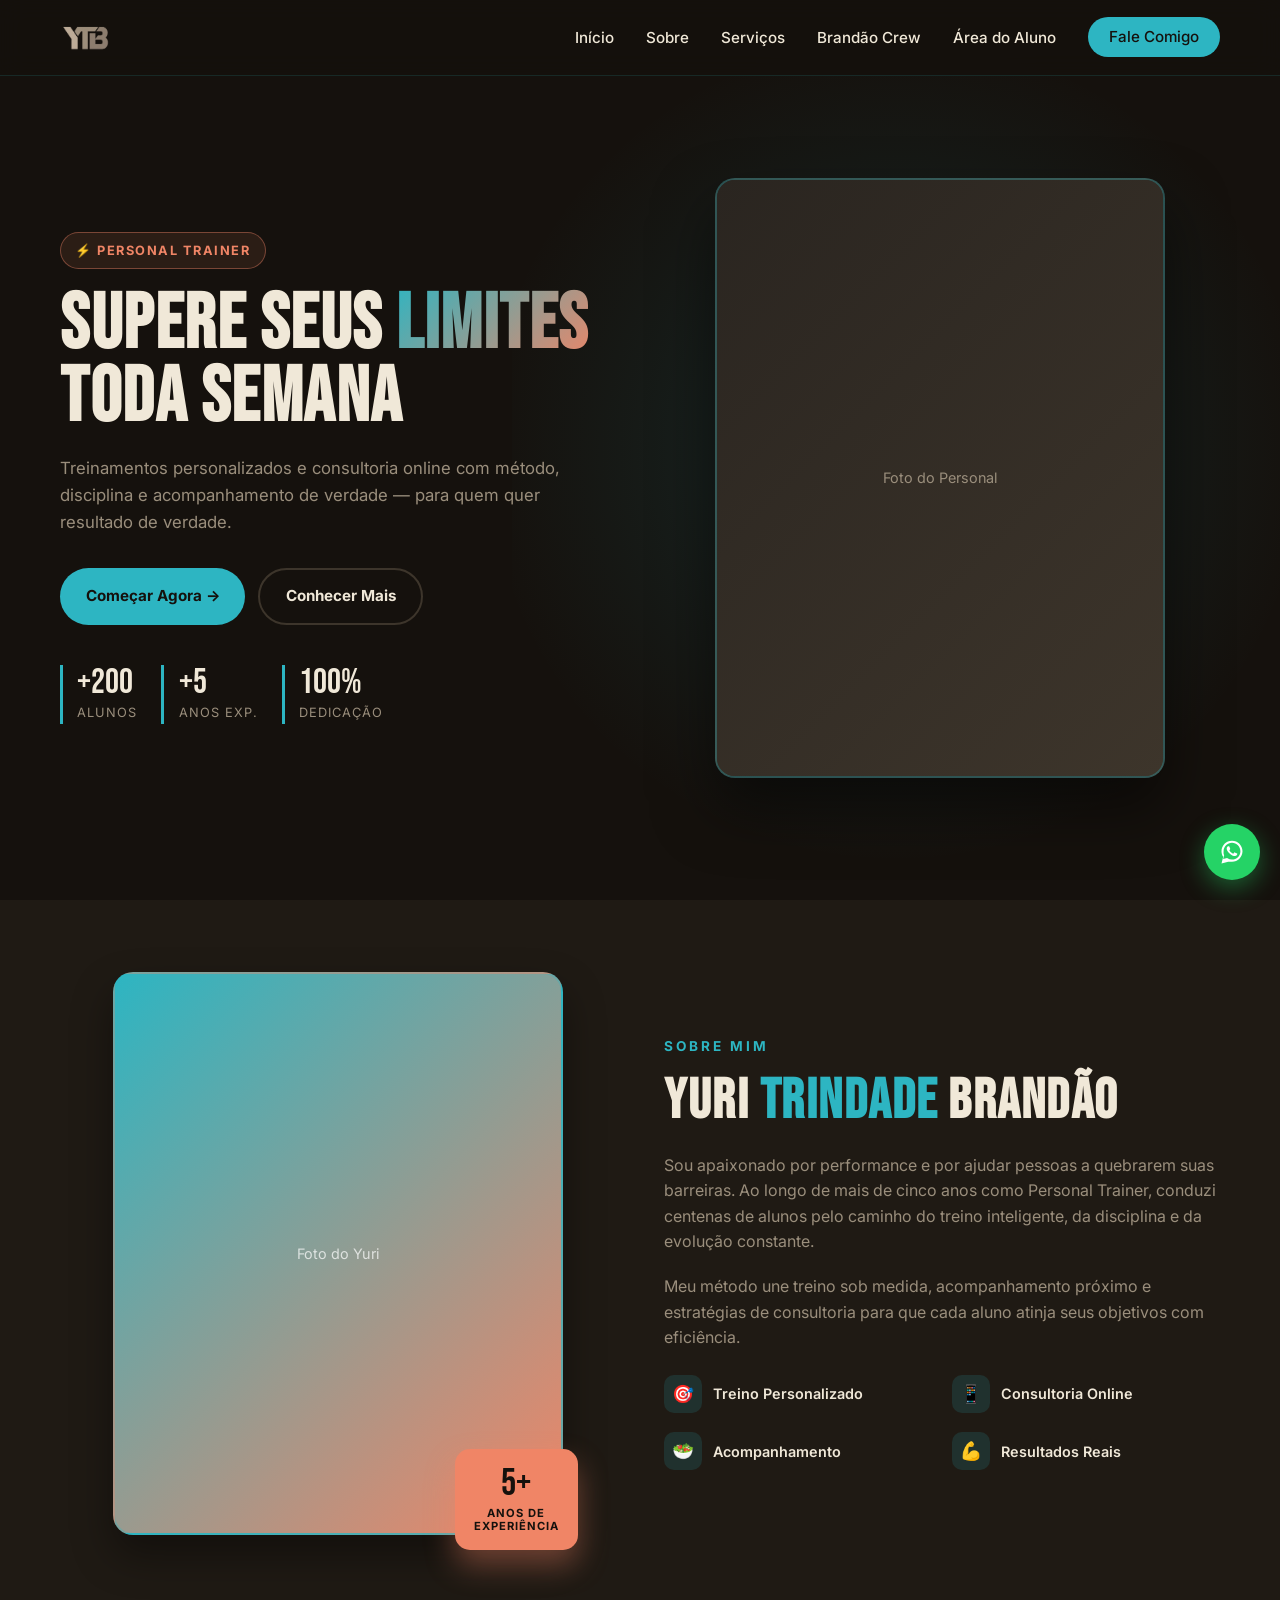
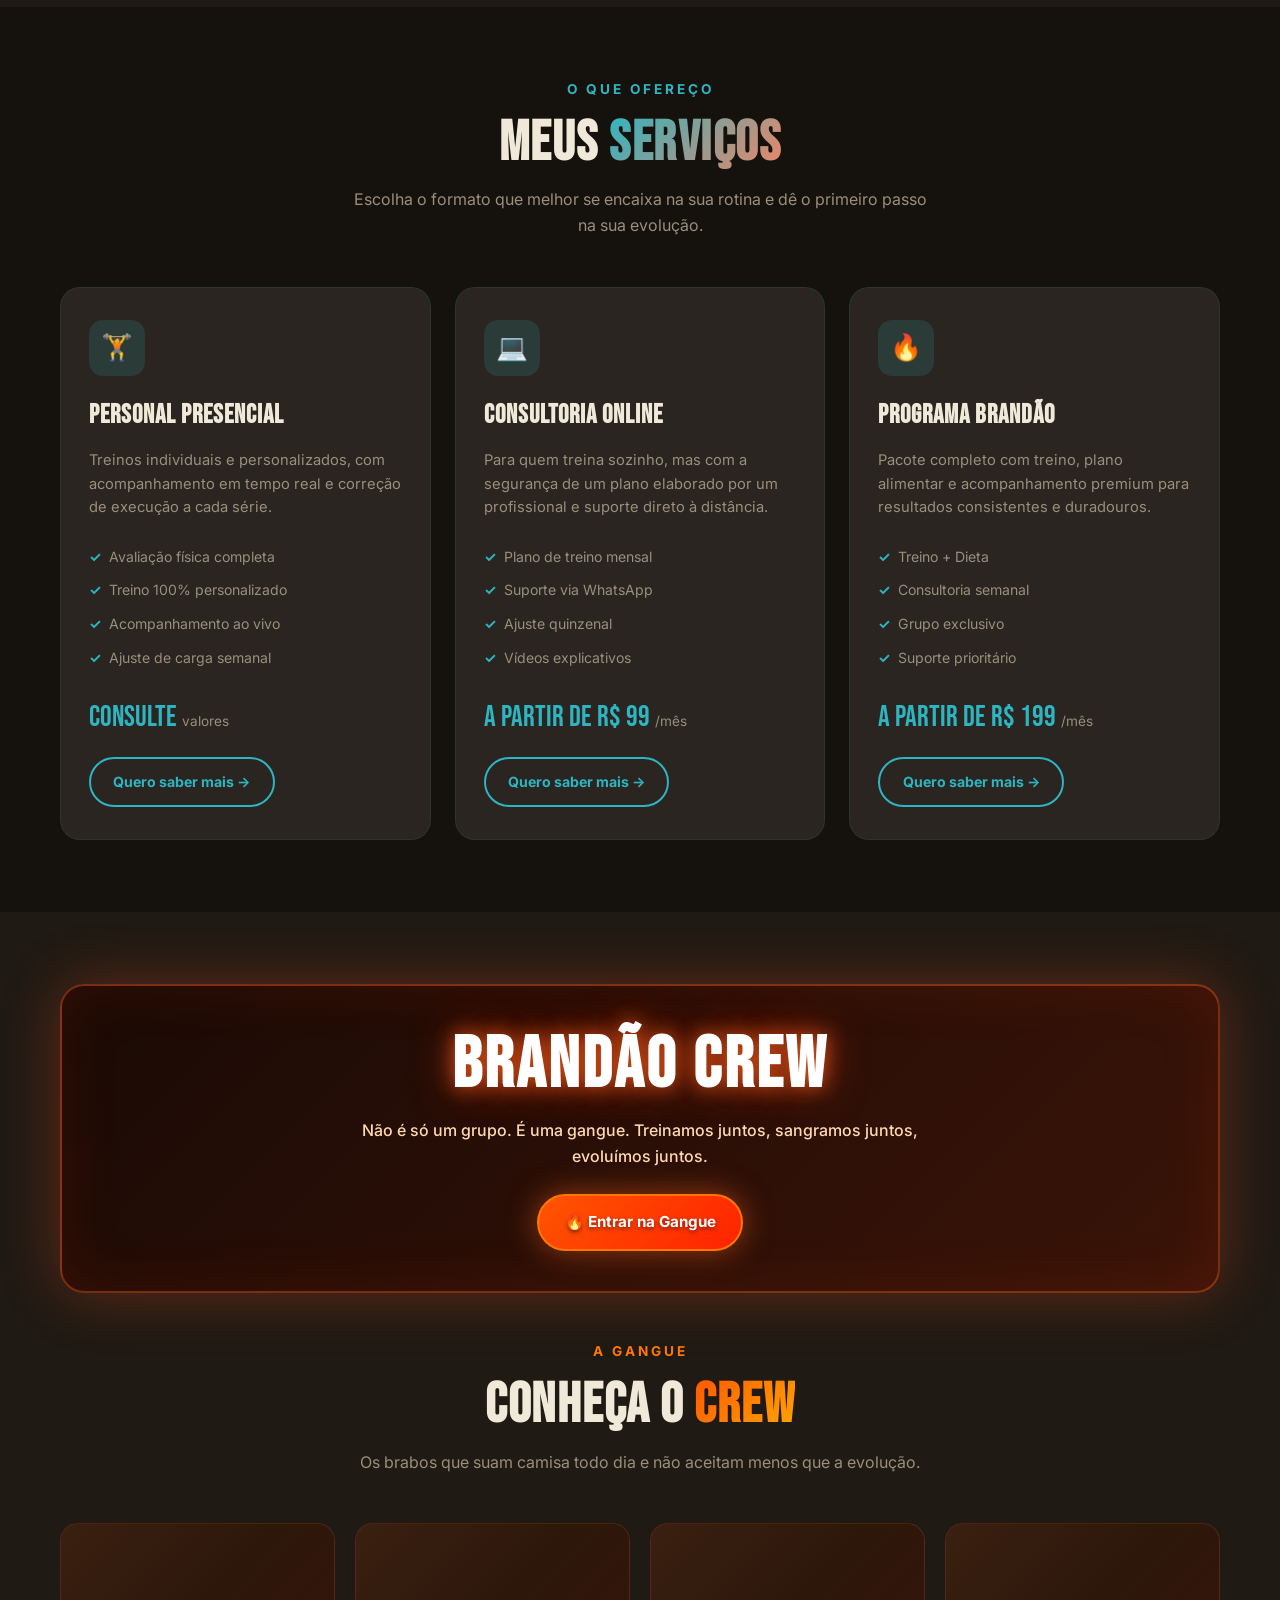
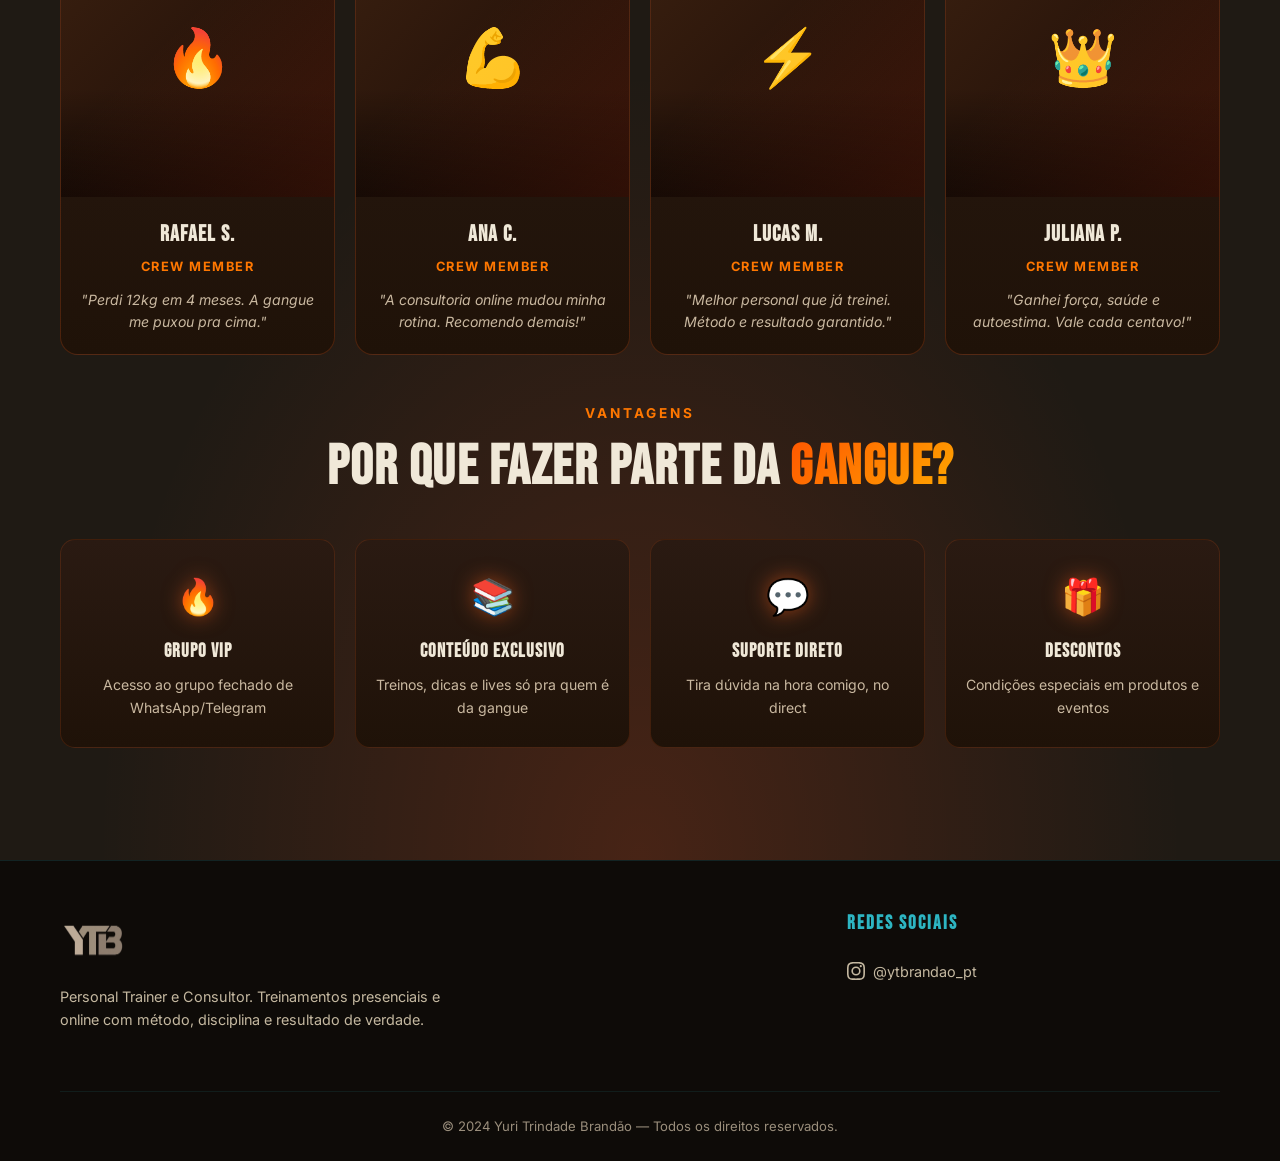
==== commit fb0beb6c: "geração nova do app e ideia. prox passo criar usuario pra testar de fato, css branco e verde claro m" ====
--- a/index.html
+++ b/index.html
@@ -255,6 +255,7 @@
             <li><a href="#sobre">Sobre</a></li>
             <li><a href="#servicos">Serviços</a></li>
             <li><a href="#brandao-crew">Brandão Crew</a></li>
+            <li><a href="login.html">Área do Aluno</a></li>
             <li><a href="https://wa.me/5527999585475?text=Olá%20Yuri!" class="cta" target="_blank">Fale Comigo</a></li>
         </ul>
         <button class="ham" id="ham" aria-label="Menu"><span></span><span></span><span></span></button>
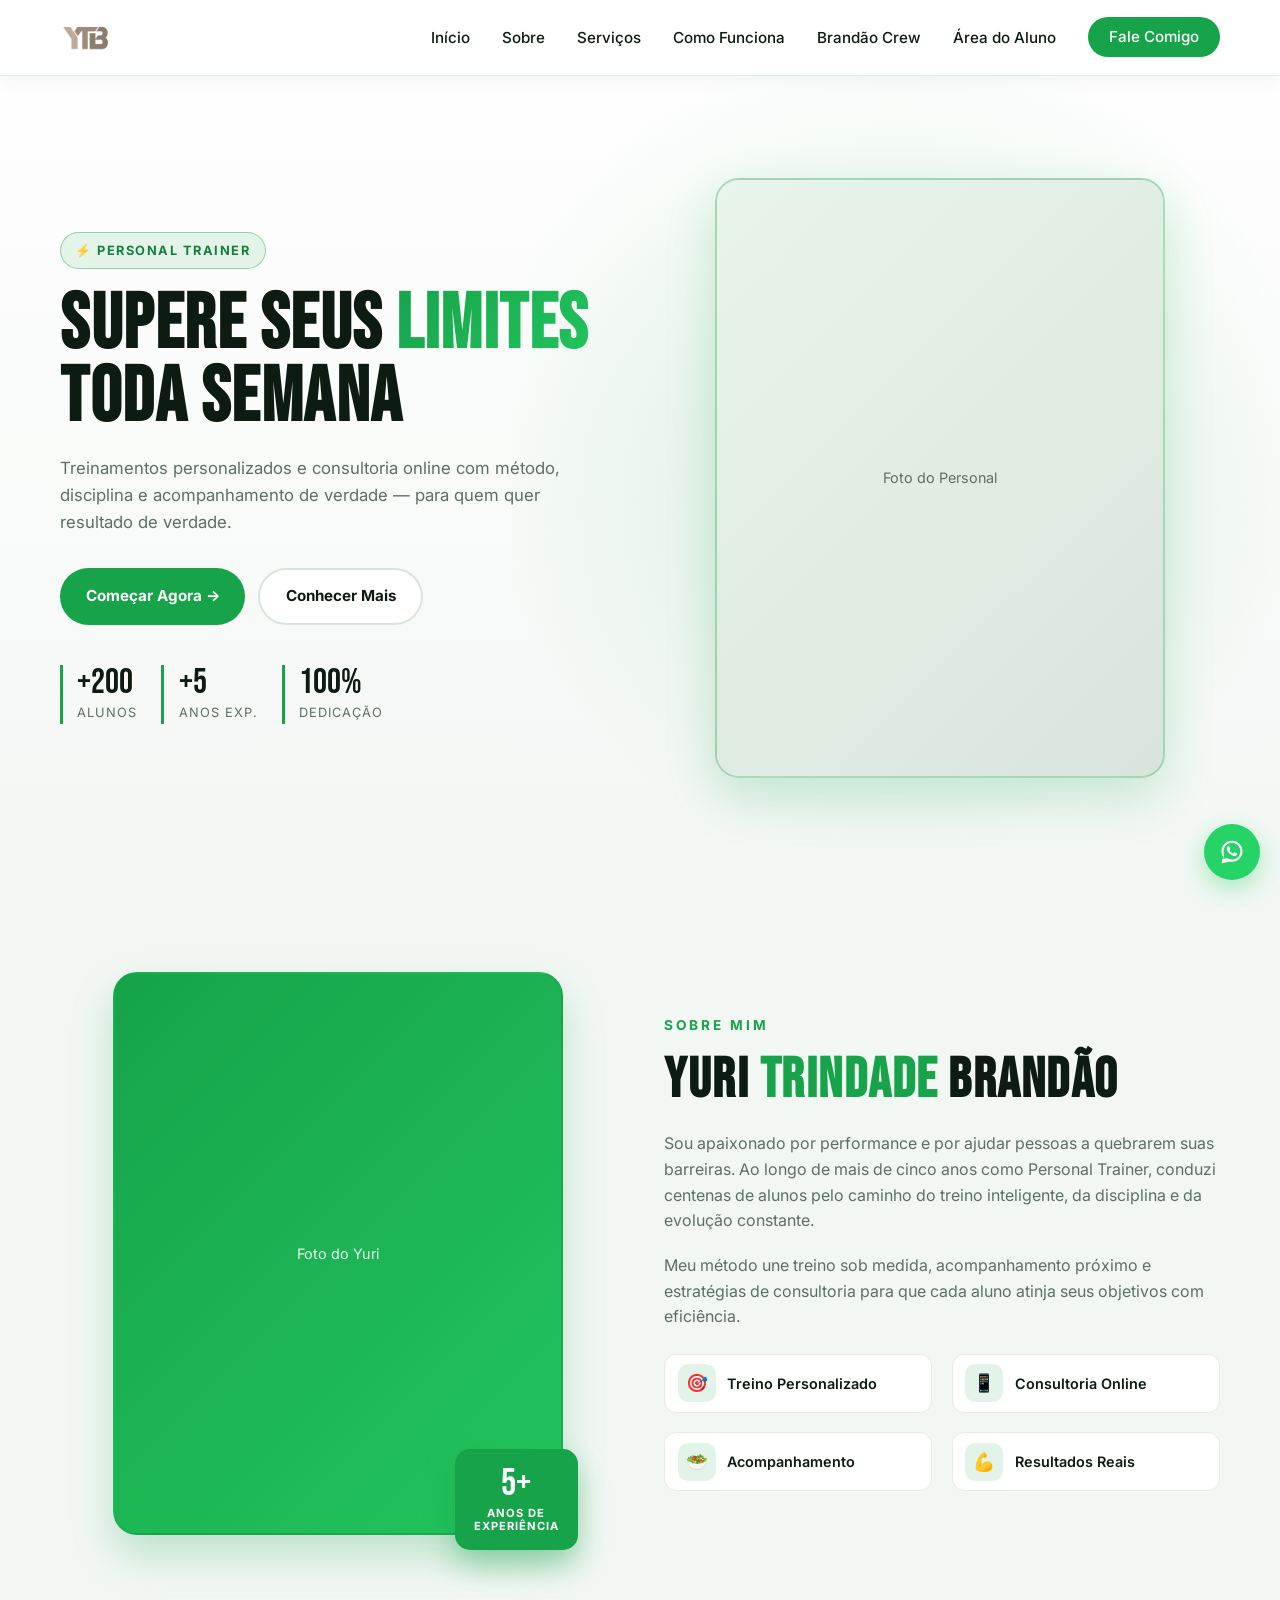
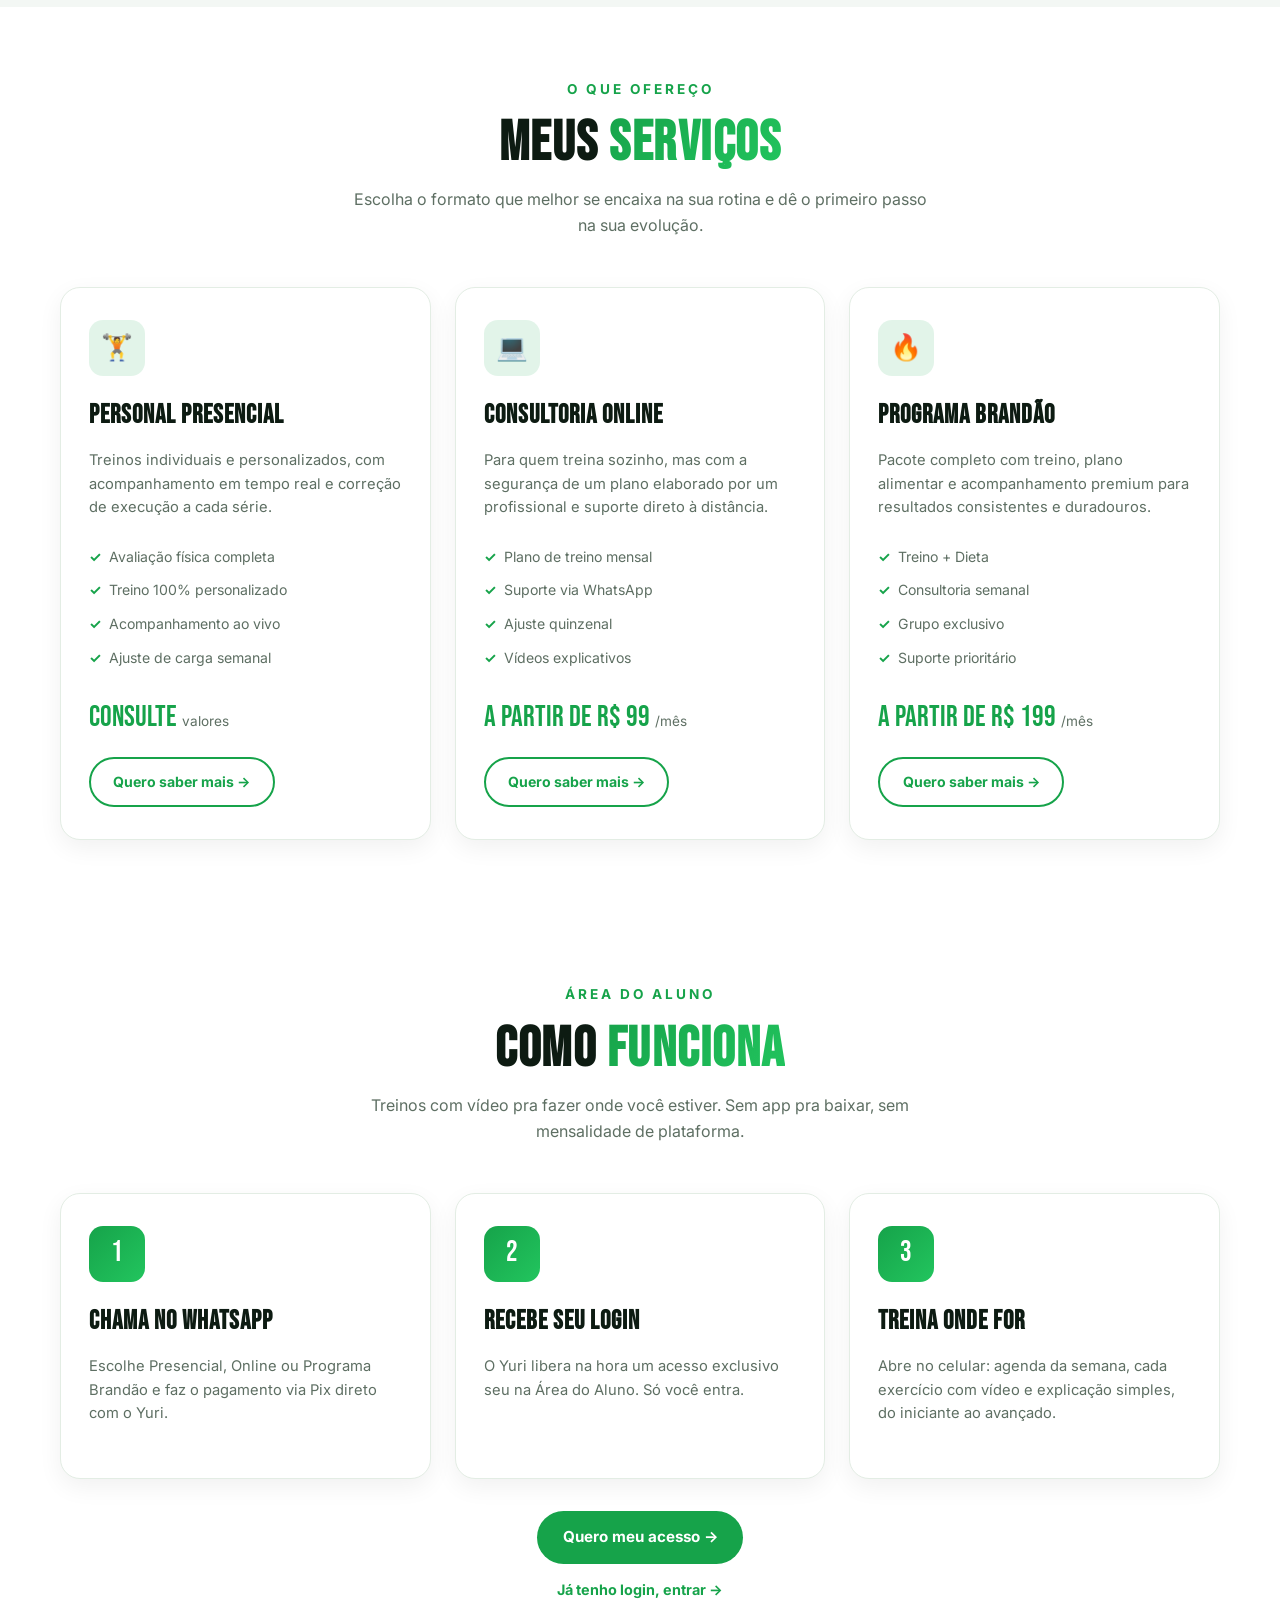
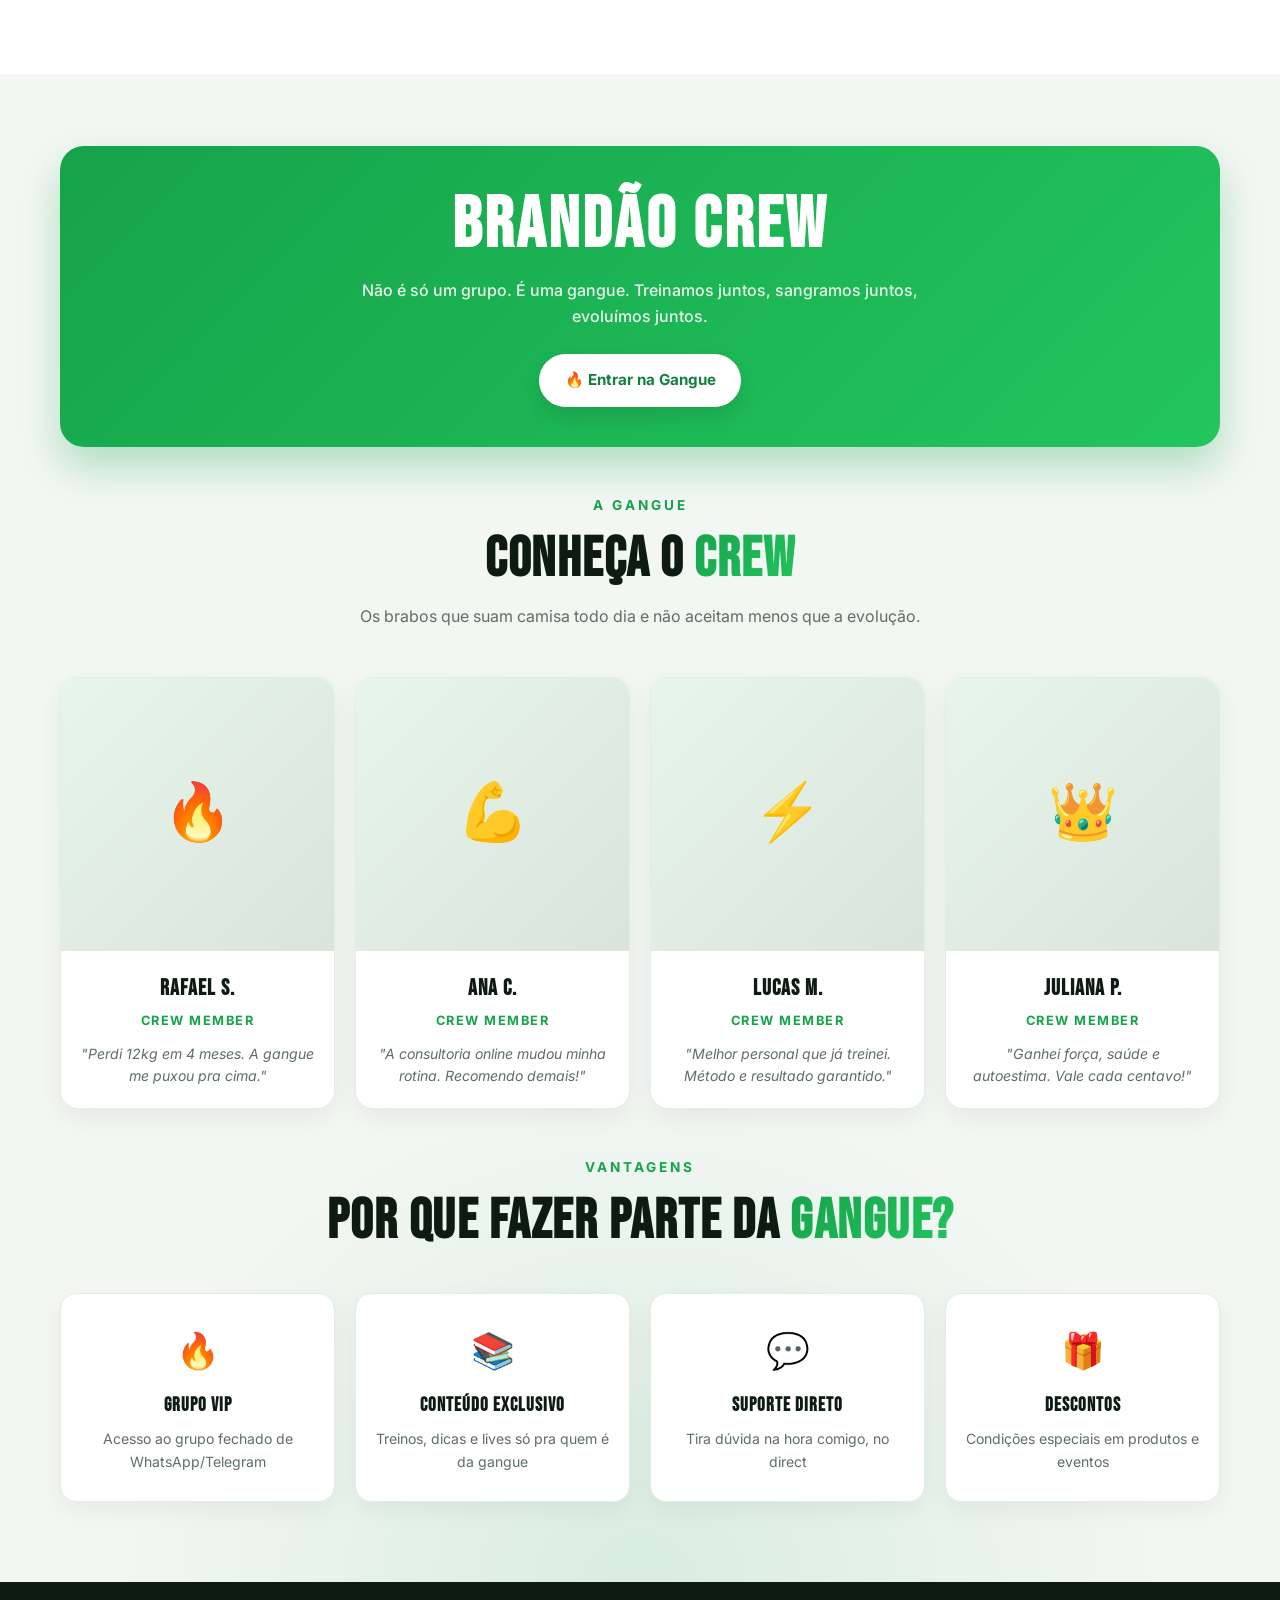
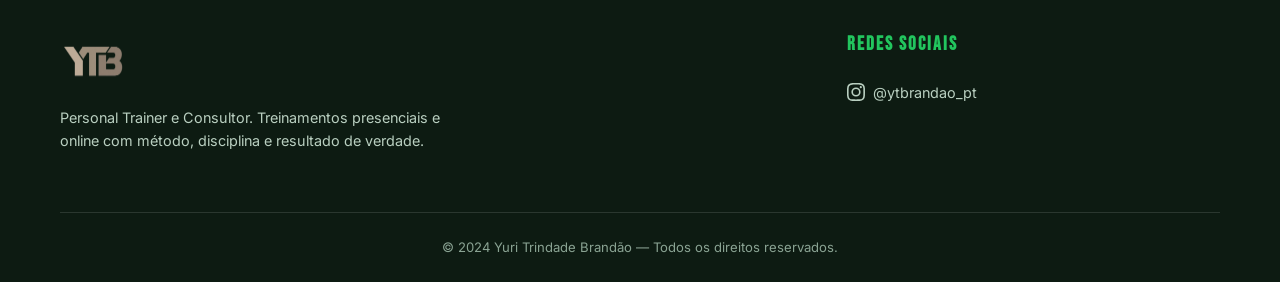
==== commit 95cb1b39: "beta: tema claro, agenda/calendario, montar treino, admin completo, login PT-BR" ====
--- a/index.html
+++ b/index.html
@@ -1,4 +1,4 @@
-<!DOCTYPE html>
+﻿<!DOCTYPE html>
 <html lang="pt-BR">
 <head>
     <meta charset="UTF-8">
@@ -7,240 +7,7 @@
     <link rel="preconnect" href="https://fonts.googleapis.com">
     <link rel="preconnect" href="https://fonts.gstatic.com" crossorigin>
     <link href="https://fonts.googleapis.com/css2?family=Bebas+Neue&family=Inter:wght@400;500;600;700;800&display=swap" rel="stylesheet">
-    <style>
-        *{margin:0;padding:0;box-sizing:border-box}
-        :root{
-            --primary:#2DB5C2;--accent:#F08566;
-            --dark:#15110D;--dark2:#1F1A14;--dark3:#2A2520;
-            --text:#F0E8D8;--muted:#9A8E7C;
-        }
-        html{scroll-behavior:smooth;-webkit-text-size-adjust:100%}
-        body{font-family:'Inter',sans-serif;background:var(--dark);color:var(--text);line-height:1.6;overflow-x:hidden}
-        a{text-decoration:none;color:inherit}
-        img{max-width:100%;display:block;height:auto}
-        .container{max-width:1200px;margin:0 auto;padding:0 1.25rem}
-
-        /* NAV */
-        .nav{position:fixed;top:0;left:0;width:100%;padding:.9rem 0;z-index:1000;background:rgba(21,17,13,.92);backdrop-filter:blur(12px);border-bottom:1px solid rgba(45,181,194,.15);transition:.3s}
-        .nav.s{padding:.6rem 0;background:rgba(21,17,13,.98)}
-        .nav-in{max-width:1200px;margin:0 auto;padding:0 1.25rem;display:flex;justify-content:space-between;align-items:center;gap:1rem}
-        .logo{display:flex;align-items:center}
-        .logo img{height:46px;width:auto}
-        .logo-fb{display:none;width:46px;height:46px;background:linear-gradient(135deg,var(--primary),var(--accent));border-radius:12px;align-items:center;justify-content:center;font-family:'Bebas Neue';color:var(--dark);font-size:1.4rem}
-        .logo-fb.show{display:flex}
-        .menu{display:flex;list-style:none;gap:2rem;align-items:center}
-        .menu a{font-weight:500;font-size:.95rem;position:relative}
-        .menu a:hover{color:var(--primary)}
-        .menu a:not(.cta)::after{content:'';position:absolute;bottom:-5px;left:0;width:0;height:2px;background:var(--primary);transition:.3s}
-        .menu a:not(.cta):hover::after{width:100%}
-        .cta{background:var(--primary);color:var(--dark);padding:.65rem 1.3rem;border-radius:50px;font-weight:700;font-size:.9rem;transition:.3s;white-space:nowrap}
-        .cta:hover{background:var(--accent);color:var(--text);transform:translateY(-2px)}
-        .ham{display:none;flex-direction:column;gap:5px;background:none;border:0;width:40px;height:40px;align-items:center;justify-content:center;cursor:pointer}
-        .ham span{width:26px;height:2.5px;background:var(--text);border-radius:3px;transition:.3s}
-        .ham.on span:nth-child(1){transform:rotate(45deg) translate(6px,6px)}
-        .ham.on span:nth-child(2){opacity:0}
-        .ham.on span:nth-child(3){transform:rotate(-45deg) translate(6px,-6px)}
-
-        /* HERO */
-        .hero{min-height:100vh;min-height:100dvh;display:flex;align-items:center;position:relative;padding:5.5rem 0 2rem}
-        .hero::before{content:'';position:absolute;top:0;right:0;width:60%;height:100%;background:radial-gradient(circle,rgba(45,181,194,.15),transparent 70%);pointer-events:none}
-        .hero-grid{max-width:1200px;margin:0 auto;padding:0 1.25rem;display:grid;grid-template-columns:1.2fr 1fr;gap:3rem;align-items:center;width:100%;position:relative;z-index:1}
-        .badge{display:inline-block;padding:.45rem .9rem;background:rgba(240,133,102,.1);border:1px solid rgba(240,133,102,.4);border-radius:50px;color:var(--accent);font-size:.8rem;font-weight:700;margin-bottom:1.25rem;text-transform:uppercase;letter-spacing:1.5px}
-        h1{font-family:'Bebas Neue';font-size:clamp(2.5rem,6vw,5.5rem);line-height:.95;letter-spacing:1.5px;margin-bottom:1.25rem}
-        h1 .hl{background:linear-gradient(135deg,var(--primary),var(--accent));-webkit-background-clip:text;-webkit-text-fill-color:transparent;background-clip:text}
-        .hero p{font-size:1.05rem;color:var(--muted);margin-bottom:2rem;max-width:500px}
-        .btns{display:flex;gap:.8rem;flex-wrap:wrap}
-        .btn{padding:.9rem 1.6rem;border-radius:50px;font-weight:700;font-size:.95rem;display:inline-flex;align-items:center;justify-content:center;gap:.5rem;border:0;cursor:pointer;min-height:48px;transition:.3s}
-        .btn-p{background:var(--primary);color:var(--dark)}
-        .btn-p:hover{background:var(--accent);color:var(--text);transform:translateY(-3px);box-shadow:0 15px 30px rgba(240,133,102,.4)}
-        .btn-o{background:transparent;color:var(--text);border:2px solid #3D352B}
-        .btn-o:hover{border-color:var(--primary);color:var(--primary);transform:translateY(-3px)}
-        .hero-img-wrap{position:relative;width:100%;max-width:450px;aspect-ratio:3/4;border-radius:20px;overflow:hidden;background:linear-gradient(135deg,var(--dark3),#3D352B);box-shadow:0 30px 60px rgba(0,0,0,.5);border:2px solid rgba(45,181,194,.3)}
-        .hero-img-wrap img{width:100%;height:100%;object-fit:cover}
-        .hero-img-wrap .ph{position:absolute;inset:0;display:flex;align-items:center;justify-content:center;color:var(--muted);font-size:.9rem;background:linear-gradient(135deg,var(--dark3),#3D352B)}
-        .stats{display:flex;gap:1.5rem;margin-top:2.5rem;flex-wrap:wrap}
-        .stat{border-left:3px solid var(--primary);padding-left:.9rem}
-        .stat-n{font-family:'Bebas Neue';font-size:2.2rem;line-height:1}
-        .stat-l{font-size:.8rem;color:var(--muted);text-transform:uppercase;letter-spacing:1px;margin-top:.2rem}
-
-        /* SECTIONS */
-        .sec{padding:4.5rem 0}
-        .sec-h{text-align:center;margin-bottom:3rem}
-        .sub{color:var(--primary);font-weight:700;text-transform:uppercase;letter-spacing:3px;font-size:.85rem;display:block;margin-bottom:.8rem}
-        .sec h2{font-family:'Bebas Neue';font-size:clamp(2rem,5vw,3.5rem);letter-spacing:1.5px;line-height:1.1;margin-bottom:.8rem}
-        .sec h2 .hl{background:linear-gradient(135deg,var(--primary),var(--accent));-webkit-background-clip:text;-webkit-text-fill-color:transparent;background-clip:text}
-        .desc{color:var(--muted);max-width:600px;margin:0 auto;font-size:1rem;padding:0 .5rem}
-
-        /* ABOUT */
-        .about{background:var(--dark2)}
-        .about-grid{display:grid;grid-template-columns:1fr 1fr;gap:3rem;align-items:center}
-        .about-img{position:relative;max-width:450px;width:100%;margin:0 auto}
-        .about-img-wrap{position:relative;border-radius:20px;overflow:hidden;aspect-ratio:4/5;background:linear-gradient(135deg,var(--primary),var(--accent));box-shadow:0 20px 40px rgba(0,0,0,.4);border:2px solid rgba(45,181,194,.3)}
-        .about-img-wrap img{width:100%;height:100%;object-fit:cover}
-        .about-img-wrap .ph{position:absolute;inset:0;display:flex;align-items:center;justify-content:center;color:rgba(255,255,255,.7);font-size:.9rem}
-        .badge-exp{position:absolute;bottom:-15px;right:-15px;background:var(--accent);padding:1rem 1.2rem;border-radius:15px;text-align:center;box-shadow:0 15px 30px rgba(240,133,102,.4);z-index:2}
-        .badge-exp .n{font-family:'Bebas Neue';font-size:2.4rem;line-height:1;color:var(--dark)}
-        .badge-exp .t{font-size:.7rem;text-transform:uppercase;letter-spacing:1px;color:var(--dark);font-weight:700;line-height:1.2;margin-top:.2rem}
-        .about-text h2{margin-bottom:1.25rem}
-        .about-text p{color:var(--muted);margin-bottom:1.2rem}
-        .features{display:grid;grid-template-columns:1fr 1fr;gap:1.2rem;margin-top:1.5rem}
-        .feat{display:flex;align-items:center;gap:.7rem}
-        .feat-i{width:38px;height:38px;background:rgba(45,181,194,.15);border-radius:10px;display:flex;align-items:center;justify-content:center;font-size:1.1rem;flex-shrink:0}
-        .feat-t{font-weight:600;font-size:.9rem}
-
-        /* SERVICES */
-        .srv-grid{display:grid;grid-template-columns:repeat(auto-fit,minmax(280px,1fr));gap:1.5rem}
-        .srv{background:var(--dark3);border:1px solid rgba(45,181,194,.1);border-radius:20px;padding:2rem 1.75rem;position:relative;overflow:hidden;transition:.4s}
-        .srv::before{content:'';position:absolute;top:0;left:0;width:100%;height:3px;background:linear-gradient(90deg,var(--primary),var(--accent));transform:scaleX(0);transform-origin:left;transition:.4s}
-        .srv:hover{transform:translateY(-10px);border-color:var(--primary);box-shadow:0 20px 40px rgba(45,181,194,.2)}
-        .srv:hover::before{transform:scaleX(1)}
-        .srv-i{width:56px;height:56px;background:rgba(45,181,194,.15);border-radius:14px;display:flex;align-items:center;justify-content:center;font-size:1.6rem;margin-bottom:1.25rem}
-        .srv h3{font-family:'Bebas Neue';font-size:1.6rem;letter-spacing:1px;margin-bottom:.8rem}
-        .srv p{color:var(--muted);margin-bottom:1.25rem;font-size:.92rem}
-        .srv ul{list-style:none;margin-bottom:1.25rem}
-        .srv li{padding:.35rem 0;color:var(--muted);font-size:.88rem;display:flex;gap:.5rem}
-        .srv li::before{content:'✓';color:var(--primary);font-weight:bold}
-        .srv-price{font-family:'Bebas Neue';font-size:1.8rem;color:var(--primary);margin-bottom:1rem}
-        .srv-price span{font-size:.85rem;color:var(--muted);font-family:'Inter'}
-        .srv-cta{display:inline-flex;align-items:center;justify-content:center;padding:.75rem 1.4rem;border:2px solid var(--primary);color:var(--primary);border-radius:50px;font-weight:700;font-size:.88rem;min-height:44px;transition:.3s}
-        .srv-cta:hover{background:var(--primary);color:var(--dark)}
-
-        /* CREW + FOGO */
-        .crew{background:var(--dark2);position:relative;overflow:hidden;padding-bottom:7rem}
-        .crew-banner{background:linear-gradient(135deg,#1a0a05,#3a1408);border-radius:24px;padding:2.5rem 1.5rem;text-align:center;margin-bottom:3rem;position:relative;border:2px solid rgba(255,100,30,.4);box-shadow:0 0 60px rgba(255,80,30,.3),inset 0 0 60px rgba(255,60,20,.1)}
-        .crew-banner h2{font-family:'Bebas Neue';font-size:clamp(2.2rem,6vw,4.5rem);letter-spacing:3px;color:#fff;text-shadow:0 0 20px rgba(255,100,30,.8),0 0 40px rgba(255,60,20,.5);animation:fire-t 3s ease-in-out infinite alternate;margin-bottom:.8rem}
-        .crew-banner p{font-size:1rem;max-width:600px;margin:0 auto 1.5rem;color:#ffd9b0;font-weight:500;padding:0 .5rem}
-        .crew-banner .btn{background:linear-gradient(135deg,#ff5500,#ff2200);color:#fff;border:2px solid #ff7700;box-shadow:0 0 30px rgba(255,100,30,.5);text-shadow:0 2px 4px rgba(0,0,0,.5)}
-        .crew-banner .btn:hover{background:linear-gradient(135deg,#ff7700,#ff4400);box-shadow:0 0 50px rgba(255,150,50,.8);transform:translateY(-3px)}
-        @keyframes fire-t{0%{text-shadow:0 0 20px rgba(255,100,30,.8),0 0 40px rgba(255,60,20,.5)}100%{text-shadow:0 0 30px rgba(255,150,50,1),0 0 60px rgba(255,100,30,.7),0 0 80px rgba(255,60,20,.4)}}
-
-        /* Container das partículas de fogo que sobe da base até o banner */
-        .fire-zone{position:absolute;left:0;right:0;bottom:0;height:110%;pointer-events:none;z-index:1}
-        .ember{position:absolute;bottom:0;width:5px;height:5px;background:#ff7700;border-radius:50%;box-shadow:0 0 8px #ff5500,0 0 16px #ff3300;animation:rise linear infinite;opacity:0}
-        @keyframes rise{
-            0%{transform:translateY(0) translateX(0);opacity:0}
-            10%{opacity:1}
-            90%{opacity:.6}
-            100%{transform:translateY(-650px) translateX(30px);opacity:0}
-        }
-
-        /* Glow quente embaixo do crew */
-        .crew::after{content:'';position:absolute;left:0;right:0;bottom:0;height:60%;background:radial-gradient(ellipse at 50% 100%,rgba(255,80,30,.18),transparent 60%);pointer-events:none;z-index:0}
-
-        .crew-content{position:relative;z-index:2}
-        .crew-grid{display:grid;grid-template-columns:repeat(auto-fit,minmax(220px,1fr));gap:1.25rem;margin-bottom:3rem}
-        .crew-card{background:linear-gradient(180deg,#2a1a12,#1f1208);border-radius:18px;overflow:hidden;border:1px solid rgba(255,100,30,.2);transition:.4s}
-        .crew-card:hover{transform:translateY(-8px);border-color:rgba(255,100,30,.6);box-shadow:0 20px 40px rgba(0,0,0,.4),0 0 30px rgba(255,80,30,.3)}
-        .crew-photo{width:100%;aspect-ratio:1;background:linear-gradient(135deg,#3a2010,#1a0a05);display:flex;align-items:center;justify-content:center;font-family:'Bebas Neue';font-size:3.5rem;color:#ff7700;position:relative}
-        .crew-photo img{width:100%;height:100%;object-fit:cover}
-        .crew-photo::after{content:'';position:absolute;inset:0;background:linear-gradient(135deg,transparent 40%,rgba(255,80,30,.15)),linear-gradient(180deg,transparent 60%,rgba(0,0,0,.6))}
-        .crew-info{padding:1.25rem;text-align:center}
-        .crew-info h4{font-family:'Bebas Neue';font-size:1.4rem;letter-spacing:1px;margin-bottom:.25rem}
-        .crew-info .role{color:#ff7700;font-size:.8rem;font-weight:700;text-transform:uppercase;letter-spacing:1.5px;margin-bottom:.7rem}
-        .crew-info p{color:#c9b8a0;font-size:.88rem;font-style:italic}
-
-        .ben-grid{display:grid;grid-template-columns:repeat(auto-fit,minmax(200px,1fr));gap:1.25rem}
-        .ben{background:linear-gradient(180deg,#2a1a12,#1f1208);padding:1.75rem 1.25rem;border-radius:15px;text-align:center;border:1px solid rgba(255,100,30,.15);transition:.4s}
-        .ben:hover{border-color:rgba(255,100,30,.5);transform:translateY(-5px);box-shadow:0 10px 30px rgba(255,80,30,.2)}
-        .ben-i{font-size:2.2rem;margin-bottom:.8rem;filter:drop-shadow(0 0 10px rgba(255,100,30,.5))}
-        .ben h4{font-family:'Bebas Neue';font-size:1.2rem;letter-spacing:1px;margin-bottom:.4rem}
-        .ben p{color:#c9b8a0;font-size:.88rem}
-
-        /* FOOTER */
-        footer{background:#0E0B08;padding:3rem 0 1.5rem;border-top:1px solid rgba(45,181,194,.15)}
-        .ft-grid{display:grid;grid-template-columns:2fr 1fr;gap:2.5rem;margin-bottom:2.5rem}
-        .ft-brand .logo{margin-bottom:1rem}
-        .ft-brand .logo img{height:60px}
-        .ft-brand p{color:#C4B8A0;margin-bottom:1.25rem;font-size:.9rem;max-width:400px}
-        .ft-col h4{font-family:'Bebas Neue';font-size:1.2rem;letter-spacing:2px;margin-bottom:1.25rem;color:var(--primary)}
-        .ft-col ul{list-style:none}
-        .ft-col li{margin-bottom:.7rem}
-        .ft-col a{color:#C4B8A0;font-size:.9rem;transition:.3s;display:inline-flex;align-items:center}
-        .ft-col a:hover{color:var(--primary)}
-        .ft-bot{border-top:1px solid rgba(45,181,194,.1);padding-top:1.5rem;text-align:center;color:#9A8E7C;font-size:.82rem}
-
-        /* WHATSAPP */
-        .wa{position:fixed;bottom:20px;right:20px;z-index:9999;display:flex;align-items:center;gap:12px}
-        .wa-tip{background:var(--text);color:var(--dark);padding:8px 16px;border-radius:50px;font-weight:700;font-size:.85rem;box-shadow:0 5px 20px rgba(0,0,0,.3);white-space:nowrap;opacity:0;transform:translateX(20px);transition:.3s;pointer-events:none}
-        .wa:hover .wa-tip{opacity:1;transform:translateX(0)}
-        .wa-btn{width:56px;height:56px;background:#25D366;border-radius:50%;display:flex;align-items:center;justify-content:center;box-shadow:0 8px 25px rgba(37,211,102,.4);animation:pulse 2s infinite;transition:.3s;flex-shrink:0}
-        .wa-btn:hover{transform:scale(1.1);background:#20BD5A}
-        .wa-btn svg{width:28px;height:28px;fill:#fff}
-        @keyframes pulse{0%{box-shadow:0 0 0 0 rgba(37,211,102,.6)}70%{box-shadow:0 0 0 20px rgba(37,211,102,0)}100%{box-shadow:0 0 0 0 rgba(37,211,102,0)}}
-
-        /* RESPONSIVE */
-        @media(max-width:900px){
-            .hero-grid,.about-grid{grid-template-columns:1fr;gap:2.5rem;text-align:center}
-            .hero p,.btns,.stats{margin-left:auto;margin-right:auto}
-            .btns{justify-content:center}
-            .stats{justify-content:center}
-            .about-text{text-align:center}
-            .about-img{max-width:280px}
-            .features{grid-template-columns:1fr 1fr;max-width:450px;margin:1.5rem auto 0}
-            .feat{justify-content:center}
-            .ft-grid{grid-template-columns:1fr;text-align:center;gap:2rem}
-            .ft-brand{display:flex;flex-direction:column;align-items:center}
-            .ft-brand p{margin-left:auto;margin-right:auto}
-        }
-        @media(max-width:768px){
-            .menu{position:fixed;top:0;right:-100%;width:80%;max-width:320px;height:100vh;height:100dvh;background:var(--dark2);flex-direction:column;justify-content:center;padding:2rem 1.5rem;gap:1.5rem;transition:.4s;border-left:1px solid rgba(45,181,194,.2);z-index:1000}
-            .menu.on{right:0}
-            .menu a{font-size:1.1rem}
-            .menu .cta{font-size:1rem;padding:.8rem 1.5rem}
-            .ham{display:flex}
-            .sec{padding:3rem 0}
-            .srv{padding:1.5rem 1.25rem}
-            .srv-i{width:46px;height:46px;font-size:1.3rem;margin-bottom:1rem}
-            .srv h3{font-size:1.4rem}
-            .srv p{font-size:.88rem}
-            .srv li{font-size:.82rem;padding:.3rem 0}
-            .srv-price{font-size:1.5rem}
-            .srv-cta{padding:.65rem 1.1rem;font-size:.82rem;min-height:40px}
-            .about-img{max-width:200px}
-            .badge-exp{padding:.8rem 1rem;bottom:-10px;right:-10px}
-            .badge-exp .n{font-size:1.8rem}
-            .badge-exp .t{font-size:.65rem}
-            .hero-img-wrap{max-width:240px}
-            .crew-photo{font-size:2.5rem}
-            .crew-info{padding:1rem}
-            .crew-info h4{font-size:1.2rem}
-            .crew-info p{font-size:.8rem}
-            .ben{padding:1.3rem 1rem}
-            .ben-i{font-size:1.8rem;margin-bottom:.5rem}
-            .ben h4{font-size:1.05rem}
-            .ben p{font-size:.8rem}
-            .wa-tip{display:none}
-            .wa-btn{width:50px;height:50px}
-            .wa-btn svg{width:26px;height:26px}
-        }
-        @media(max-width:480px){
-            .container,.nav-in,.hero-grid{padding:0 1rem}
-            h1{font-size:clamp(2.1rem,9vw,2.8rem)}
-            .stats{gap:1rem;margin-top:1.8rem}
-            .stat-n{font-size:1.7rem}
-            .stat-l{font-size:.7rem}
-            .btns{flex-direction:column;width:100%}
-            .btn{width:100%;padding:.8rem 1.3rem;font-size:.9rem}
-            .features{grid-template-columns:1fr;gap:.8rem}
-            .crew-grid,.ben-grid{grid-template-columns:1fr 1fr;gap:.8rem}
-            .sec h2{font-size:clamp(1.7rem,7vw,2.2rem)}
-            .sub{font-size:.75rem}
-            .logo img{height:40px}
-            .about-img{max-width:180px}
-            .hero-img-wrap{max-width:200px}
-        }
-        @media(max-width:360px){
-            h1{font-size:1.85rem}
-            .sec h2{font-size:1.5rem}
-            .crew-banner h2{letter-spacing:2px}
-            .about-img{max-width:160px}
-            .hero-img-wrap{max-width:180px}
-        }
-        @media(prefers-reduced-motion:reduce){
-            *{animation-duration:.01ms!important;transition-duration:.01ms!important}
-            .ember{display:none}
-        }
-    </style>
+    <link rel="stylesheet" href="css/styles.css">
 </head>
 <body>
 
@@ -254,6 +21,7 @@
             <li><a href="#inicio">Início</a></li>
             <li><a href="#sobre">Sobre</a></li>
             <li><a href="#servicos">Serviços</a></li>
+            <li><a href="#como-funciona">Como Funciona</a></li>
             <li><a href="#brandao-crew">Brandão Crew</a></li>
             <li><a href="login.html">Área do Aluno</a></li>
             <li><a href="https://wa.me/5527999585475?text=Olá%20Yuri!" class="cta" target="_blank">Fale Comigo</a></li>
@@ -345,6 +113,37 @@
                 <div class="srv-price">A partir de R$ 199 <span>/mês</span></div>
                 <a href="https://wa.me/5527999585475?text=Programa" class="srv-cta" target="_blank">Quero saber mais →</a>
             </div>
+        </div>
+    </div>
+</section>
+
+<section class="sec how" id="como-funciona">
+    <div class="container">
+        <div class="sec-h">
+            <span class="sub">Área do Aluno</span>
+            <h2>COMO <span class="hl">FUNCIONA</span></h2>
+            <p class="desc">Treinos com vídeo pra fazer onde você estiver. Sem app pra baixar, sem mensalidade de plataforma.</p>
+        </div>
+        <div class="srv-grid">
+            <div class="srv">
+                <div class="srv-i">1</div>
+                <h3>CHAMA NO WHATSAPP</h3>
+                <p>Escolhe Presencial, Online ou Programa Brandão e faz o pagamento via Pix direto com o Yuri.</p>
+            </div>
+            <div class="srv">
+                <div class="srv-i">2</div>
+                <h3>RECEBE SEU LOGIN</h3>
+                <p>O Yuri libera na hora um acesso exclusivo seu na Área do Aluno. Só você entra.</p>
+            </div>
+            <div class="srv">
+                <div class="srv-i">3</div>
+                <h3>TREINA ONDE FOR</h3>
+                <p>Abre no celular: agenda da semana, cada exercício com vídeo e explicação simples, do iniciante ao avançado.</p>
+            </div>
+        </div>
+        <div style="text-align:center;margin-top:2rem">
+            <a href="https://wa.me/5527999585475?text=Quero+acesso+aos+treinos!" class="btn btn-p" target="_blank">Quero meu acesso →</a>
+            <div style="margin-top:.8rem"><a href="login.html" style="color:var(--primary);font-weight:700;font-size:.9rem">Já tenho login, entrar →</a></div>
         </div>
     </div>
 </section>
@@ -377,8 +176,8 @@
         </div>
 
         <div class="sec-h">
-            <span class="sub" style="color:#ff7700">A Gangue</span>
-            <h2>CONHEÇA O <span class="hl" style="background:linear-gradient(135deg,#ff5500,#ffaa00);-webkit-background-clip:text;-webkit-text-fill-color:transparent;background-clip:text">CREW</span></h2>
+            <span class="sub">A Gangue</span>
+            <h2>CONHEÇA O <span class="hl">CREW</span></h2>
             <p class="desc">Os brabos que suam camisa todo dia e não aceitam menos que a evolução.</p>
         </div>
 
@@ -402,8 +201,8 @@
         </div>
 
         <div class="sec-h" style="margin:2.5rem 0">
-            <span class="sub" style="color:#ff7700">Vantagens</span>
-            <h2>POR QUE FAZER PARTE DA <span class="hl" style="background:linear-gradient(135deg,#ff5500,#ffaa00);-webkit-background-clip:text;-webkit-text-fill-color:transparent;background-clip:text">GANGUE?</span></h2>
+            <span class="sub">Vantagens</span>
+            <h2>POR QUE FAZER PARTE DA <span class="hl">GANGUE?</span></h2>
         </div>
 
         <div class="ben-grid">
@@ -460,3 +259,4 @@
 </script>
 </body>
 </html>
+
--- a/css/styles.css
+++ b/css/styles.css
@@ -0,0 +1,199 @@
+/* YURI PERSONAL - Landing (tema claro branco + verde) */
+*{margin:0;padding:0;box-sizing:border-box}
+:root{
+  --primary:#16A34A;--accent:#22C55E;
+  --bg:#FFFFFF;--bg2:#F3F7F4;--card:#FFFFFF;
+  --text:#0D1B12;--muted:#5E6F63;--border:#E3EDE4;
+}
+html{scroll-behavior:smooth;-webkit-text-size-adjust:100%}
+body{font-family:'Inter',sans-serif;background:var(--bg);color:var(--text);line-height:1.6;overflow-x:hidden}
+a{text-decoration:none;color:inherit}
+img{max-width:100%;display:block;height:auto}
+.container{max-width:1200px;margin:0 auto;padding:0 1.25rem}
+
+/* NAV */
+.nav{position:fixed;top:0;left:0;width:100%;padding:.9rem 0;z-index:1000;background:rgba(255,255,255,.92);backdrop-filter:blur(12px);border-bottom:1px solid rgba(22,163,74,.15);transition:.3s;box-shadow:0 4px 20px rgba(0,0,0,.05)}
+.nav.s{padding:.6rem 0;background:rgba(255,255,255,.98)}
+.nav-in{max-width:1200px;margin:0 auto;padding:0 1.25rem;display:flex;justify-content:space-between;align-items:center;gap:1rem}
+.logo{display:flex;align-items:center}
+.logo img{height:46px;width:auto}
+.logo-fb{display:none;width:46px;height:46px;background:linear-gradient(135deg,var(--primary),var(--accent));border-radius:12px;align-items:center;justify-content:center;font-family:'Bebas Neue';color:#fff;font-size:1.4rem}
+.logo-fb.show{display:flex}
+.menu{display:flex;list-style:none;gap:2rem;align-items:center}
+.menu a{font-weight:500;font-size:.95rem;position:relative}
+.menu a:hover{color:var(--primary)}
+.menu a:not(.cta)::after{content:'';position:absolute;bottom:-5px;left:0;width:0;height:2px;background:var(--primary);transition:.3s}
+.menu a:not(.cta):hover::after{width:100%}
+.cta{background:var(--primary);color:#fff;padding:.65rem 1.3rem;border-radius:50px;font-weight:700;font-size:.9rem;transition:.3s;white-space:nowrap}
+.cta:hover{background:#15803D;color:#fff;transform:translateY(-2px)}
+.ham{display:none;flex-direction:column;gap:5px;background:none;border:0;width:40px;height:40px;align-items:center;justify-content:center;cursor:pointer}
+.ham span{width:26px;height:2.5px;background:var(--text);border-radius:3px;transition:.3s}
+.ham.on span:nth-child(1){transform:rotate(45deg) translate(6px,6px)}
+.ham.on span:nth-child(2){opacity:0}
+.ham.on span:nth-child(3){transform:rotate(-45deg) translate(6px,-6px)}
+
+/* HERO */
+.hero{min-height:100vh;min-height:100dvh;display:flex;align-items:center;position:relative;padding:5.5rem 0 2rem;background:linear-gradient(180deg,#FFFFFF,#F3F7F4)}
+.hero::before{content:'';position:absolute;top:0;right:0;width:60%;height:100%;background:radial-gradient(circle,rgba(22,163,74,.15),transparent 70%);pointer-events:none}
+.hero-grid{max-width:1200px;margin:0 auto;padding:0 1.25rem;display:grid;grid-template-columns:1.2fr 1fr;gap:3rem;align-items:center;width:100%;position:relative;z-index:1}
+.badge{display:inline-block;padding:.45rem .9rem;background:rgba(22,163,74,.1);border:1px solid rgba(22,163,74,.4);border-radius:50px;color:#15803D;font-size:.8rem;font-weight:700;margin-bottom:1.25rem;text-transform:uppercase;letter-spacing:1.5px}
+h1{font-family:'Bebas Neue';font-size:clamp(2.5rem,6vw,5.5rem);line-height:.95;letter-spacing:1.5px;margin-bottom:1.25rem}
+h1 .hl{background:linear-gradient(135deg,var(--primary),var(--accent));-webkit-background-clip:text;-webkit-text-fill-color:transparent;background-clip:text}
+.hero p{font-size:1.05rem;color:var(--muted);margin-bottom:2rem;max-width:500px}
+.btns{display:flex;gap:.8rem;flex-wrap:wrap}
+.btn{padding:.9rem 1.6rem;border-radius:50px;font-weight:700;font-size:.95rem;display:inline-flex;align-items:center;justify-content:center;gap:.5rem;border:0;cursor:pointer;min-height:48px;transition:.3s}
+.btn-p{background:var(--primary);color:#fff}
+.btn-p:hover{background:#15803D;color:#fff;transform:translateY(-3px);box-shadow:0 15px 30px rgba(22,163,74,.35)}
+.btn-o{background:#fff;color:var(--text);border:2px solid #D9E5DC}
+.btn-o:hover{border-color:var(--primary);color:var(--primary);transform:translateY(-3px)}
+.hero-img-wrap{position:relative;width:100%;max-width:450px;aspect-ratio:3/4;border-radius:24px;overflow:hidden;background:linear-gradient(135deg,#E8F5EB,#D9E5DC);box-shadow:0 20px 50px rgba(22,163,74,.2);border:2px solid rgba(22,163,74,.3)}
+.hero-img-wrap img{width:100%;height:100%;object-fit:cover}
+.hero-img-wrap .ph{position:absolute;inset:0;display:flex;align-items:center;justify-content:center;color:var(--muted);font-size:.9rem;background:linear-gradient(135deg,#E8F5EB,#D9E5DC)}
+.stats{display:flex;gap:1.5rem;margin-top:2.5rem;flex-wrap:wrap}
+.stat{border-left:3px solid var(--primary);padding-left:.9rem}
+.stat-n{font-family:'Bebas Neue';font-size:2.2rem;line-height:1}
+.stat-l{font-size:.8rem;color:var(--muted);text-transform:uppercase;letter-spacing:1px;margin-top:.2rem}
+
+/* SECTIONS */
+.sec{padding:4.5rem 0}
+.sec-h{text-align:center;margin-bottom:3rem}
+.sub{color:var(--primary);font-weight:700;text-transform:uppercase;letter-spacing:3px;font-size:.85rem;display:block;margin-bottom:.8rem}
+.sec h2{font-family:'Bebas Neue';font-size:clamp(2rem,5vw,3.5rem);letter-spacing:1.5px;line-height:1.1;margin-bottom:.8rem}
+.sec h2 .hl{background:linear-gradient(135deg,var(--primary),var(--accent));-webkit-background-clip:text;-webkit-text-fill-color:transparent;background-clip:text}
+.desc{color:var(--muted);max-width:600px;margin:0 auto;font-size:1rem;padding:0 .5rem}
+
+/* ABOUT */
+.about{background:var(--bg2)}
+.about-grid{display:grid;grid-template-columns:1fr 1fr;gap:3rem;align-items:center}
+.about-img{position:relative;max-width:450px;width:100%;margin:0 auto}
+.about-img-wrap{position:relative;border-radius:24px;overflow:hidden;aspect-ratio:4/5;background:linear-gradient(135deg,var(--primary),var(--accent));box-shadow:0 20px 40px rgba(22,163,74,.25);border:2px solid rgba(22,163,74,.3)}
+.about-img-wrap img{width:100%;height:100%;object-fit:cover}
+.about-img-wrap .ph{position:absolute;inset:0;display:flex;align-items:center;justify-content:center;color:rgba(255,255,255,.9);font-size:.9rem}
+.badge-exp{position:absolute;bottom:-15px;right:-15px;background:var(--primary);padding:1rem 1.2rem;border-radius:15px;text-align:center;box-shadow:0 15px 30px rgba(22,163,74,.4);z-index:2}
+.badge-exp .n{font-family:'Bebas Neue';font-size:2.4rem;line-height:1;color:#fff}
+.badge-exp .t{font-size:.7rem;text-transform:uppercase;letter-spacing:1px;color:#fff;font-weight:700;line-height:1.2;margin-top:.2rem}
+.about-text h2{margin-bottom:1.25rem}
+.about-text p{color:var(--muted);margin-bottom:1.2rem}
+.features{display:grid;grid-template-columns:1fr 1fr;gap:1.2rem;margin-top:1.5rem}
+.feat{display:flex;align-items:center;gap:.7rem;background:#fff;border:1px solid var(--border);border-radius:12px;padding:.6rem .8rem}
+.feat-i{width:38px;height:38px;background:rgba(22,163,74,.12);border-radius:10px;display:flex;align-items:center;justify-content:center;font-size:1.1rem;flex-shrink:0}
+.feat-t{font-weight:600;font-size:.9rem}
+
+/* SERVICES */
+.srv-grid{display:grid;grid-template-columns:repeat(auto-fit,minmax(280px,1fr));gap:1.5rem}
+.srv{background:#fff;border:1px solid var(--border);border-radius:20px;padding:2rem 1.75rem;position:relative;overflow:hidden;transition:.3s;box-shadow:0 8px 24px rgba(0,0,0,.06)}
+.srv::before{content:'';position:absolute;top:0;left:0;width:100%;height:4px;background:linear-gradient(90deg,var(--primary),var(--accent));transform:scaleX(0);transform-origin:left;transition:.4s}
+.srv:hover{transform:translateY(-8px);border-color:var(--primary);box-shadow:0 20px 40px rgba(22,163,74,.18)}
+.srv:hover::before{transform:scaleX(1)}
+.srv-i{width:56px;height:56px;background:rgba(22,163,74,.12);border-radius:14px;display:flex;align-items:center;justify-content:center;font-size:1.6rem;margin-bottom:1.25rem}
+.srv h3{font-family:'Bebas Neue';font-size:1.6rem;letter-spacing:1px;margin-bottom:.8rem}
+.srv p{color:var(--muted);margin-bottom:1.25rem;font-size:.92rem}
+.srv ul{list-style:none;margin-bottom:1.25rem}
+.srv li{padding:.35rem 0;color:var(--muted);font-size:.88rem;display:flex;gap:.5rem}
+.srv li::before{content:'✓';color:var(--primary);font-weight:bold}
+.srv-price{font-family:'Bebas Neue';font-size:1.8rem;color:var(--primary);margin-bottom:1rem}
+.srv-price span{font-size:.85rem;color:var(--muted);font-family:'Inter'}
+.srv-cta{display:inline-flex;align-items:center;justify-content:center;padding:.75rem 1.4rem;border:2px solid var(--primary);color:var(--primary);border-radius:50px;font-weight:700;font-size:.88rem;min-height:44px;transition:.3s;background:#fff}
+.srv-cta:hover{background:var(--primary);color:#fff}
+
+/* CREW - tema claro verde estilo app */
+.crew{background:var(--bg2);position:relative;overflow:hidden;padding-bottom:5rem}
+.crew-banner{background:linear-gradient(135deg,#16A34A,#22C55E);border-radius:24px;padding:2.5rem 1.5rem;text-align:center;margin-bottom:3rem;position:relative;border:0;box-shadow:0 20px 40px rgba(22,163,74,.3)}
+.crew-banner h2{font-family:'Bebas Neue';font-size:clamp(2.2rem,6vw,4.5rem);letter-spacing:3px;color:#fff;margin-bottom:.8rem}
+.crew-banner p{font-size:1rem;max-width:600px;margin:0 auto 1.5rem;color:#E8F5EB;font-weight:500;padding:0 .5rem}
+.crew-banner .btn{background:#fff;color:#15803D;border:0;box-shadow:0 10px 20px rgba(0,0,0,.1)}
+.crew-banner .btn:hover{background:#0D1B12;color:#fff;box-shadow:0 10px 25px rgba(0,0,0,.2);transform:translateY(-3px)}
+.fire-zone{display:none}
+.crew::after{content:'';position:absolute;left:0;right:0;bottom:0;height:40%;background:radial-gradient(ellipse at 50% 100%,rgba(22,163,74,.12),transparent 60%);pointer-events:none;z-index:0}
+.crew-content{position:relative;z-index:2}
+.crew-grid{display:grid;grid-template-columns:repeat(auto-fit,minmax(220px,1fr));gap:1.25rem;margin-bottom:3rem}
+.crew-card{background:#fff;border-radius:18px;overflow:hidden;border:1px solid var(--border);transition:.3s;box-shadow:0 8px 24px rgba(0,0,0,.06)}
+.crew-card:hover{transform:translateY(-8px);border-color:var(--primary);box-shadow:0 20px 40px rgba(22,163,74,.18)}
+.crew-photo{width:100%;aspect-ratio:1;background:linear-gradient(135deg,#E8F5EB,#D9E5DC);display:flex;align-items:center;justify-content:center;font-family:'Bebas Neue';font-size:3.5rem;color:var(--primary);position:relative}
+.crew-photo img{width:100%;height:100%;object-fit:cover}
+.crew-info{padding:1.25rem;text-align:center}
+.crew-info h4{font-family:'Bebas Neue';font-size:1.4rem;letter-spacing:1px;margin-bottom:.25rem}
+.crew-info .role{color:var(--primary);font-size:.8rem;font-weight:700;text-transform:uppercase;letter-spacing:1.5px;margin-bottom:.7rem}
+.crew-info p{color:var(--muted);font-size:.88rem;font-style:italic}
+.ben-grid{display:grid;grid-template-columns:repeat(auto-fit,minmax(200px,1fr));gap:1.25rem}
+.ben{background:#fff;padding:1.75rem 1.25rem;border-radius:16px;text-align:center;border:1px solid var(--border);transition:.3s;box-shadow:0 8px 24px rgba(0,0,0,.05)}
+.ben:hover{border-color:var(--primary);transform:translateY(-5px);box-shadow:0 12px 30px rgba(22,163,74,.18)}
+.ben-i{font-size:2.2rem;margin-bottom:.8rem}
+.ben h4{font-family:'Bebas Neue';font-size:1.2rem;letter-spacing:1px;margin-bottom:.4rem}
+.ben p{color:var(--muted);font-size:.88rem}
+
+/* COMO FUNCIONA */
+.how{background:#fff}
+.how .srv-i{font-family:'Bebas Neue';font-size:1.8rem;color:#fff;background:linear-gradient(135deg,var(--primary),var(--accent));width:56px;height:56px}
+.how .srv{text-align:left}
+
+/* FOOTER claro */
+footer{background:#0D1B12;padding:3rem 0 1.5rem;color:#fff}
+.ft-grid{display:grid;grid-template-columns:2fr 1fr;gap:2.5rem;margin-bottom:2.5rem}
+.ft-brand .logo{margin-bottom:1rem}
+.ft-brand .logo img{height:60px}
+.ft-brand p{color:#B9CFC0;margin-bottom:1.25rem;font-size:.9rem;max-width:400px}
+.ft-col h4{font-family:'Bebas Neue';font-size:1.2rem;letter-spacing:2px;margin-bottom:1.25rem;color:var(--accent)}
+.ft-col ul{list-style:none}
+.ft-col li{margin-bottom:.7rem}
+.ft-col a{color:#B9CFC0;font-size:.9rem;transition:.3s;display:inline-flex;align-items:center}
+.ft-col a:hover{color:#fff}
+.ft-bot{border-top:1px solid rgba(255,255,255,.12);padding-top:1.5rem;text-align:center;color:#8AA393;font-size:.82rem}
+
+/* WHATSAPP */
+.wa{position:fixed;bottom:20px;right:20px;z-index:9999;display:flex;align-items:center;gap:12px}
+.wa-tip{background:#0D1B12;color:#fff;padding:8px 16px;border-radius:50px;font-weight:700;font-size:.85rem;box-shadow:0 5px 20px rgba(0,0,0,.25);white-space:nowrap;opacity:0;transform:translateX(20px);transition:.3s;pointer-events:none}
+.wa:hover .wa-tip{opacity:1;transform:translateX(0)}
+.wa-btn{width:56px;height:56px;background:#25D366;border-radius:50%;display:flex;align-items:center;justify-content:center;box-shadow:0 8px 25px rgba(37,211,102,.4);animation:pulse 2s infinite;transition:.3s;flex-shrink:0}
+.wa-btn:hover{transform:scale(1.1);background:#1DA851}
+.wa-btn svg{width:28px;height:28px;fill:#fff}
+@keyframes pulse{0%{box-shadow:0 0 0 0 rgba(37,211,102,.6)}70%{box-shadow:0 0 0 20px rgba(37,211,102,0)}100%{box-shadow:0 0 0 0 rgba(37,211,102,0)}}
+
+/* RESPONSIVE */
+@media(max-width:900px){
+  .hero-grid,.about-grid{grid-template-columns:1fr;gap:2.5rem;text-align:center}
+  .hero p,.btns,.stats{margin-left:auto;margin-right:auto}
+  .btns{justify-content:center}
+  .stats{justify-content:center}
+  .about-text{text-align:center}
+  .about-img{max-width:280px}
+  .features{grid-template-columns:1fr 1fr;max-width:450px;margin:1.5rem auto 0}
+  .feat{justify-content:center}
+  .ft-grid{grid-template-columns:1fr;text-align:center;gap:2rem}
+  .ft-brand{display:flex;flex-direction:column;align-items:center}
+  .ft-brand p{margin-left:auto;margin-right:auto}
+}
+@media(max-width:768px){
+  .menu{position:fixed;top:0;right:-100%;width:84%;max-width:320px;height:100vh;height:100dvh;background:#fff;flex-direction:column;justify-content:center;padding:2rem 1.5rem;gap:1.2rem;transition:.3s;border-left:1px solid var(--border);z-index:1000;box-shadow:-10px 0 30px rgba(0,0,0,.1)}
+  .menu.on{right:0}
+  .menu a{font-size:1.15rem;min-height:48px;display:flex;align-items:center;justify-content:center}
+  .menu .cta{font-size:1rem;padding:.9rem 1.5rem;min-height:52px}
+  .ham{display:flex;min-width:48px;min-height:48px}
+  .sec{padding:2.5rem 0}
+  .srv{padding:1.5rem 1.25rem}
+  .hero{padding:5rem 0 2rem}
+  .hero-img-wrap{max-width:300px;margin:0 auto}
+  .about-img{margin:0 auto}
+  .wa-tip{display:none}
+  .wa{bottom:calc(16px + env(safe-area-inset-bottom));right:16px}
+  .wa-btn{width:56px;height:56px}
+}
+@media(max-width:480px){
+  .container,.nav-in,.hero-grid{padding:0 1rem}
+  h1{font-size:clamp(2.2rem,11vw,3rem);line-height:1}
+  .hero p{font-size:.95rem}
+  .btns{flex-direction:column;width:100%}
+  .btn{width:100%;padding:1rem 1.3rem;font-size:1rem;min-height:52px}
+  .stats{gap:1rem;margin-top:1.5rem}
+  .stat-n{font-size:1.6rem}
+  .features{grid-template-columns:1fr;gap:.6rem}
+  .feat{padding:.8rem}
+  .crew-grid{grid-template-columns:1fr;gap:.9rem}
+  .ben-grid{grid-template-columns:1fr 1fr;gap:.7rem}
+  .crew-banner{padding:2rem 1.2rem;border-radius:20px}
+  .sec h2{font-size:clamp(1.8rem,8vw,2.4rem)}
+  .srv-price{font-size:1.6rem}
+}
+@media(prefers-reduced-motion:reduce){
+  *{animation-duration:.01ms!important;transition-duration:.01ms!important}
+}
